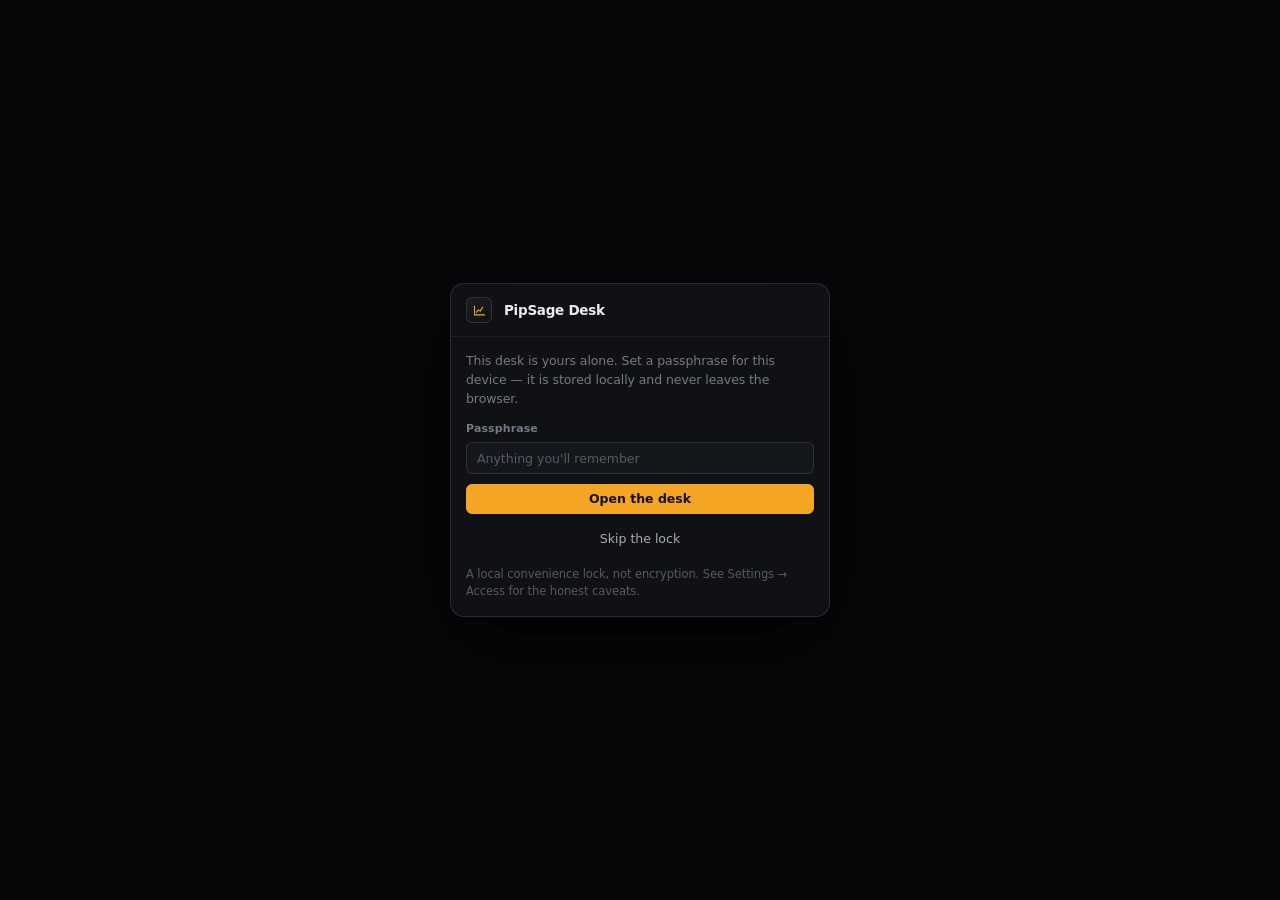
==== analytics.html @ f4a8c63f "Build PipSage Desk static trading workspace Co-authored-by: arena-agent <297053741+arena-agent@users" ====
<!DOCTYPE html>
<html lang="en" class="no-js" data-theme="dark">
<head>
<meta charset="utf-8">
<meta name="viewport" content="width=device-width, initial-scale=1">
<title>Analytics · PipSage Desk</title>
<meta name="description" content="Where the money actually comes from.">
<meta name="theme-color" content="#0a0b0d">
<meta name="color-scheme" content="dark light">
<meta name="robots" content="noindex, nofollow">
<meta property="og:title" content="Analytics · PipSage Desk">
<meta property="og:description" content="Where the money actually comes from.">
<link rel="icon" href="data:image/svg+xml,%3Csvg xmlns='http://www.w3.org/2000/svg' viewBox='0 0 32 32'%3E%3Crect width='32' height='32' rx='7' fill='%230f1114'/%3E%3Cpath d='M6 23V11l7 6 5.5-9L26 19' stroke='%23f5a524' stroke-width='2.5' fill='none' stroke-linecap='round' stroke-linejoin='round'/%3E%3Ccircle cx='25.5' cy='21' r='2.3' fill='%233fd68b'/%3E%3C/svg%3E">
<script>document.documentElement.className="js"</script>
<style>/* ==========================================================================
   PipSage Desk — original design system
   Graphite surfaces, amber signal accent, monospace data, crisp 1px borders.
   Deliberately not a card-and-gradient marketing aesthetic: this is a tool.
   ========================================================================== */

:root {
  /* surfaces */
  --bg: #0a0b0d;
  --panel: #0f1114;
  --panel-2: #14171b;
  --panel-3: #1b1f24;
  --panel-4: #23282f;

  /* lines */
  --line: #ffffff10;
  --line-2: #ffffff1c;
  --line-3: #ffffff30;

  /* ink */
  --ink: #e9ebee;
  --ink-2: #a6adb7;
  --ink-3: #737b86;
  --ink-4: #545b64;

  /* signals */
  --amber: #f5a524;
  --amber-2: #ffc25c;
  --amber-dim: #f5a52414;
  --amber-line: #f5a5243d;
  --teal: #2dd4bf;
  --teal-dim: #2dd4bf14;
  --green: #3fd68b;
  --green-dim: #3fd68b16;
  --red: #f2555a;
  --red-dim: #f2555a16;
  --blue: #5b9dff;
  --blue-dim: #5b9dff16;
  --violet: #9b7bff;

  /* geometry */
  --r-xs: 4px;
  --r-sm: 6px;
  --r-md: 10px;
  --r-lg: 14px;
  --rail: 212px;
  --rail-collapsed: 62px;
  --topbar: 52px;

  /* type */
  --sans: ui-sans-serif, system-ui, -apple-system, 'Segoe UI', Roboto, Helvetica, Arial, sans-serif;
  --mono: ui-monospace, 'SF Mono', SFMono-Regular, Menlo, Consolas, monospace;

  --ease: cubic-bezier(.4, 0, .2, 1);
  --ease-out: cubic-bezier(.16, 1, .3, 1);
}

/* ---------- light theme ---------- */
[data-theme='light'] {
  --bg: #f6f7f9;
  --panel: #ffffff;
  --panel-2: #f2f4f6;
  --panel-3: #e9ecf0;
  --panel-4: #dfe3e9;
  --line: #0b0d1014;
  --line-2: #0b0d1026;
  --line-3: #0b0d1040;
  --ink: #12151a;
  --ink-2: #414954;
  --ink-3: #6b7480;
  --ink-4: #8d95a1;
  --amber: #b97300;
  --amber-2: #8f5a00;
  --amber-dim: #f5a5241f;
  --amber-line: #b9730040;
  --teal: #0f9488;
  --green: #128c5b;
  --green-dim: #128c5b14;
  --red: #cf2f36;
  --red-dim: #cf2f3614;
  --blue: #2b6fdc;
  --violet: #6d4de0;
}

*, *::before, *::after { box-sizing: border-box; }

html { -webkit-text-size-adjust: 100%; }

body {
  margin: 0;
  background: var(--bg);
  color: var(--ink);
  font-family: var(--sans);
  font-size: 14px;
  line-height: 1.5;
  letter-spacing: -0.006em;
  -webkit-font-smoothing: antialiased;
  -moz-osx-font-smoothing: grayscale;
}

img, svg { display: block; max-width: 100%; }
a { color: inherit; text-decoration: none; }
button, input, select, textarea { font: inherit; color: inherit; }
button { background: none; border: 0; cursor: pointer; padding: 0; }
h1, h2, h3, h4, h5 { margin: 0; font-weight: 600; letter-spacing: -0.02em; line-height: 1.25; }
p { margin: 0; }
ul, ol { margin: 0; padding: 0; list-style: none; }
table { border-collapse: collapse; width: 100%; }
::selection { background: var(--amber-dim); }

:focus-visible { outline: 2px solid var(--amber); outline-offset: 2px; border-radius: 3px; }

/* ---------- typography helpers ---------- */
.mono { font-family: var(--mono); font-variant-numeric: tabular-nums; letter-spacing: -0.02em; }
.label {
  font-size: 10px; font-weight: 600; letter-spacing: 0.11em;
  text-transform: uppercase; color: var(--ink-3);
}
.label-lg { font-size: 11px; font-weight: 600; letter-spacing: 0.09em; text-transform: uppercase; color: var(--ink-3); }
.num { font-family: var(--mono); font-variant-numeric: tabular-nums; letter-spacing: -0.02em; }
.h1 { font-size: 21px; font-weight: 600; letter-spacing: -0.025em; }
.h2 { font-size: 15px; font-weight: 600; }
.h3 { font-size: 13px; font-weight: 600; }
.sm { font-size: 12.5px; }
.xs { font-size: 11.5px; }
.muted { color: var(--ink-3); }
.dim { color: var(--ink-4); }
.up { color: var(--green); }
.dn { color: var(--red); }
.flat { color: var(--ink-3); }
.warn { color: var(--amber); }
.nowrap { white-space: nowrap; }
.tnum { font-variant-numeric: tabular-nums; }
.right { text-align: right; }
.center { text-align: center; }

/* ---------- shell ---------- */
.shell { display: flex; min-height: 100dvh; }

/* top bar */
.topbar {
  position: fixed; inset: 0 0 auto 0; height: var(--topbar); z-index: 60;
  display: flex; align-items: center; gap: 12px;
  padding: 0 14px;
  background: color-mix(in srgb, var(--bg) 88%, transparent);
  -webkit-backdrop-filter: blur(12px); backdrop-filter: blur(12px);
  border-bottom: 1px solid var(--line);
}
.brand { display: flex; align-items: center; gap: 9px; padding-right: 6px; }
.brand-glyph {
  width: 26px; height: 26px; border-radius: var(--r-sm);
  display: grid; place-items: center;
  background: linear-gradient(150deg, var(--panel-3), var(--panel));
  border: 1px solid var(--line-2);
  color: var(--amber);
  flex: 0 0 auto;
}
.brand-glyph svg { width: 15px; height: 15px; }
.brand-name { font-size: 13.5px; font-weight: 600; letter-spacing: -0.015em; white-space: nowrap; }
.brand-name em { font-style: normal; color: var(--ink-3); font-weight: 500; }

.cmd-trigger {
  display: flex; align-items: center; gap: 8px;
  height: 30px; padding: 0 9px; min-width: 260px;
  border: 1px solid var(--line-2); border-radius: var(--r-sm);
  background: var(--panel); color: var(--ink-3);
  font-size: 12.5px; transition: border-color .15s var(--ease), background .15s var(--ease);
}
.cmd-trigger:hover { border-color: var(--line-3); background: var(--panel-2); color: var(--ink-2); }
.cmd-trigger svg { width: 13px; height: 13px; flex: 0 0 auto; }
.cmd-trigger kbd {
  margin-left: auto; font-family: var(--mono); font-size: 10.5px;
  padding: 1px 5px; border-radius: 4px;
  border: 1px solid var(--line-2); color: var(--ink-4); background: var(--panel-2);
}
.topbar-right { margin-left: auto; display: flex; align-items: center; gap: 6px; }

.session-chip {
  display: inline-flex; align-items: center; gap: 6px;
  height: 26px; padding: 0 8px; border-radius: 100px;
  border: 1px solid var(--line-2); background: var(--panel);
  font-size: 11px; color: var(--ink-2); white-space: nowrap;
}
.session-chip i { width: 5px; height: 5px; border-radius: 50%; background: var(--green); display: block; }
.session-chip.closed i { background: var(--ink-4); }

.icon-btn {
  width: 30px; height: 30px; border-radius: var(--r-sm);
  display: grid; place-items: center; position: relative;
  border: 1px solid transparent; color: var(--ink-2);
  transition: background .15s var(--ease), color .15s var(--ease), border-color .15s var(--ease);
}
.icon-btn:hover { background: var(--panel-2); color: var(--ink); border-color: var(--line); }
.icon-btn svg { width: 15px; height: 15px; }
.icon-btn .badge {
  position: absolute; top: 2px; right: 2px;
  min-width: 13px; height: 13px; padding: 0 3px; border-radius: 100px;
  background: var(--amber); color: #101216;
  font-size: 9px; font-weight: 700; display: grid; place-items: center;
}

/* rail */
.rail {
  position: fixed; top: var(--topbar); bottom: 0; left: 0; width: var(--rail);
  z-index: 50; display: flex; flex-direction: column;
  background: var(--panel); border-right: 1px solid var(--line);
  overflow-y: auto; overflow-x: hidden;
  transition: width .18s var(--ease);
  scrollbar-width: thin;
}
.rail-section { padding: 12px 8px 4px; }
.rail-section + .rail-section { padding-top: 6px; }
.rail-heading {
  font-size: 9.5px; font-weight: 700; letter-spacing: 0.13em; text-transform: uppercase;
  color: var(--ink-4); padding: 4px 8px 6px; white-space: nowrap;
}
.rail-link {
  display: flex; align-items: center; gap: 9px;
  height: 32px; padding: 0 8px; border-radius: var(--r-sm);
  color: var(--ink-2); font-size: 13px; white-space: nowrap;
  transition: background .12s var(--ease), color .12s var(--ease);
  position: relative;
}
.rail-link svg { width: 15px; height: 15px; flex: 0 0 auto; color: var(--ink-3); transition: color .12s var(--ease); }
.rail-link:hover { background: var(--panel-2); color: var(--ink); }
.rail-link:hover svg { color: var(--ink-2); }
.rail-link.active { background: var(--amber-dim); color: var(--ink); font-weight: 500; }
.rail-link.active svg { color: var(--amber); }
.rail-link.active::before {
  content: ''; position: absolute; left: -8px; top: 7px; bottom: 7px;
  width: 2px; border-radius: 2px; background: var(--amber);
}
.rail-link .kbd-hint { margin-left: auto; font-family: var(--mono); font-size: 10px; color: var(--ink-4); }
.rail-foot { margin-top: auto; padding: 8px; border-top: 1px solid var(--line); }

/* collapsed rail */
body.rail-mini { --rail: var(--rail-collapsed); }
body.rail-mini .rail-link span,
body.rail-mini .rail-heading,
body.rail-mini .rail-link .kbd-hint { display: none; }
body.rail-mini .rail-link { justify-content: center; padding: 0; }
body.rail-mini .rail-section { padding-inline: 8px; }
body.rail-mini .brand-name { display: none; }

/* main */
.main {
  flex: 1; min-width: 0;
  margin-left: var(--rail); padding-top: var(--topbar);
  transition: margin-left .18s var(--ease);
}
.page-head {
  position: sticky; top: var(--topbar); z-index: 40;
  display: flex; align-items: center; gap: 12px; flex-wrap: wrap;
  padding: 14px 20px;
  background: color-mix(in srgb, var(--bg) 90%, transparent);
  -webkit-backdrop-filter: blur(10px); backdrop-filter: blur(10px);
  border-bottom: 1px solid var(--line);
}
.page-head .titles { min-width: 0; }
.page-head h1 { font-size: 17px; letter-spacing: -0.02em; display: flex; align-items: center; gap: 8px; }
.page-head .sub { font-size: 11.5px; color: var(--ink-3); margin-top: 1px; }
.page-head .actions { margin-left: auto; display: flex; align-items: center; gap: 6px; flex-wrap: wrap; }
.page-body { padding: 18px 20px 60px; display: grid; gap: 14px; }

/* ---------- buttons ---------- */
.btn {
  display: inline-flex; align-items: center; justify-content: center; gap: 6px;
  height: 30px; padding: 0 11px; border-radius: var(--r-sm);
  font-size: 12.5px; font-weight: 500; white-space: nowrap;
  border: 1px solid var(--line-2); background: var(--panel-2); color: var(--ink);
  transition: background .14s var(--ease), border-color .14s var(--ease), color .14s var(--ease), transform .06s var(--ease);
}
.btn:hover { background: var(--panel-3); border-color: var(--line-3); }
.btn:active { transform: translateY(1px); }
.btn svg { width: 13px; height: 13px; }
.btn-primary { background: var(--amber); border-color: var(--amber); color: #14100a; font-weight: 600; }
.btn-primary:hover { background: var(--amber-2); border-color: var(--amber-2); }
.btn-ghost { background: transparent; border-color: transparent; color: var(--ink-2); }
.btn-ghost:hover { background: var(--panel-2); color: var(--ink); border-color: var(--line); }
.btn-danger { color: var(--red); border-color: #f2555a3d; background: var(--red-dim); }
.btn-danger:hover { background: #f2555a26; }
.btn-sm { height: 26px; padding: 0 9px; font-size: 11.5px; }
.btn-lg { height: 36px; padding: 0 15px; font-size: 13px; }
.btn-block { width: 100%; }
.btn[disabled], .btn:disabled { opacity: .45; pointer-events: none; }
.btn-group { display: inline-flex; }
.btn-group .btn { border-radius: 0; border-right-width: 0; }
.btn-group .btn:first-child { border-radius: var(--r-sm) 0 0 var(--r-sm); }
.btn-group .btn:last-child { border-radius: 0 var(--r-sm) var(--r-sm) 0; border-right-width: 1px; }

/* segmented control */
.seg { display: inline-flex; padding: 2px; border-radius: var(--r-sm); background: var(--panel-2); border: 1px solid var(--line); }
.seg button {
  height: 24px; padding: 0 9px; border-radius: 4px;
  font-size: 11.5px; color: var(--ink-3); font-weight: 500;
  transition: background .12s var(--ease), color .12s var(--ease);
}
.seg button:hover { color: var(--ink); }
.seg button.active { background: var(--panel-4); color: var(--ink); }

/* ---------- panels ---------- */
.panel {
  background: var(--panel); border: 1px solid var(--line);
  border-radius: var(--r-md); min-width: 0;
}
.panel-head {
  display: flex; align-items: center; gap: 10px;
  padding: 10px 12px; border-bottom: 1px solid var(--line);
  min-height: 42px;
}
.panel-head h2 { font-size: 12.5px; font-weight: 600; letter-spacing: -0.005em; }
.panel-head .sub { font-size: 11px; color: var(--ink-4); }
.panel-head .right { margin-left: auto; display: flex; align-items: center; gap: 6px; }
.panel-body { padding: 12px; }
.panel-body.flush { padding: 0; }
.panel-foot { padding: 8px 12px; border-top: 1px solid var(--line); font-size: 11.5px; color: var(--ink-4); }

/* grids */
.grid { display: grid; gap: 14px; }
.g2 { grid-template-columns: repeat(2, minmax(0, 1fr)); }
.g3 { grid-template-columns: repeat(3, minmax(0, 1fr)); }
.g4 { grid-template-columns: repeat(4, minmax(0, 1fr)); }
.g6 { grid-template-columns: repeat(6, minmax(0, 1fr)); }
.g2-1 { grid-template-columns: minmax(0, 2fr) minmax(0, 1fr); }
.g1-2 { grid-template-columns: minmax(0, 1fr) minmax(0, 2fr); }
.g3-2 { grid-template-columns: minmax(0, 3fr) minmax(0, 2fr); }
.span2 { grid-column: span 2; }
.span3 { grid-column: span 3; }

/* ---------- KPI tiles ---------- */
.kpi {
  background: var(--panel); border: 1px solid var(--line);
  border-radius: var(--r-md); padding: 12px 13px;
  display: flex; flex-direction: column; gap: 3px; min-width: 0;
  position: relative; overflow: hidden;
}
.kpi .k { display: flex; align-items: center; gap: 5px; font-size: 10px; font-weight: 600; letter-spacing: 0.1em; text-transform: uppercase; color: var(--ink-3); }
.kpi .k svg { width: 11px; height: 11px; }
.kpi .v { font-family: var(--mono); font-size: 21px; font-weight: 600; letter-spacing: -0.03em; font-variant-numeric: tabular-nums; line-height: 1.15; }
.kpi .v small { font-size: 12px; font-weight: 500; color: var(--ink-3); letter-spacing: 0; }
.kpi .d { font-size: 11px; color: var(--ink-4); display: flex; align-items: center; gap: 4px; }
.kpi .spark { position: absolute; right: 0; bottom: 0; opacity: .5; pointer-events: none; }
.kpi.accent { border-color: var(--amber-line); background: linear-gradient(180deg, var(--amber-dim), var(--panel) 70%); }

/* ---------- tables ---------- */
.tbl { width: 100%; font-size: 12.5px; }
.tbl th {
  text-align: left; font-size: 9.5px; font-weight: 700; letter-spacing: 0.1em;
  text-transform: uppercase; color: var(--ink-4);
  padding: 7px 10px; border-bottom: 1px solid var(--line); white-space: nowrap;
  background: var(--panel); position: sticky; top: 0; z-index: 1;
}
.tbl td { padding: 8px 10px; border-bottom: 1px solid var(--line); vertical-align: middle; }
.tbl tbody tr:last-child td { border-bottom: 0; }
.tbl tbody tr { transition: background .1s var(--ease); }
.tbl tbody tr:hover { background: var(--panel-2); }
.tbl .num, .tbl td.num { text-align: right; font-family: var(--mono); font-variant-numeric: tabular-nums; }
.tbl th.num { text-align: right; }
.tbl-wrap { overflow: auto; max-height: 520px; }
.tbl-compact td { padding: 6px 10px; }

/* ---------- chips / tags ---------- */
.chip {
  display: inline-flex; align-items: center; gap: 4px;
  height: 19px; padding: 0 6px; border-radius: var(--r-xs);
  font-size: 10.5px; font-weight: 600; letter-spacing: 0.01em;
  background: var(--panel-3); color: var(--ink-2); border: 1px solid var(--line);
  white-space: nowrap;
}
.chip-green { background: var(--green-dim); color: var(--green); border-color: #3fd68b33; }
.chip-red { background: var(--red-dim); color: var(--red); border-color: #f2555a33; }
.chip-amber { background: var(--amber-dim); color: var(--amber); border-color: var(--amber-line); }
.chip-blue { background: var(--blue-dim); color: var(--blue); border-color: #5b9dff33; }
.chip-teal { background: var(--teal-dim); color: var(--teal); border-color: #2dd4bf33; }
.chip-plain { background: transparent; }
.chip .dot { width: 5px; height: 5px; border-radius: 50%; background: currentColor; }

.dot-live { width: 6px; height: 6px; border-radius: 50%; background: var(--green); box-shadow: 0 0 0 0 #3fd68b66; animation: pulse 2.4s infinite; display: inline-block; }
.dot-idle { width: 6px; height: 6px; border-radius: 50%; background: var(--ink-4); display: inline-block; }
.dot-warn { width: 6px; height: 6px; border-radius: 50%; background: var(--amber); display: inline-block; }
@keyframes pulse {
  0% { box-shadow: 0 0 0 0 #3fd68b55; }
  70% { box-shadow: 0 0 0 6px #3fd68b00; }
  100% { box-shadow: 0 0 0 0 #3fd68b00; }
}

/* ---------- forms ---------- */
.field { display: grid; gap: 5px; min-width: 0; }
.field > label { font-size: 11px; font-weight: 600; color: var(--ink-3); letter-spacing: 0.01em; }
.field .hint { font-size: 10.5px; color: var(--ink-4); }
.in, .sel, .ta {
  width: 100%; height: 32px; padding: 0 10px;
  background: var(--panel-2); border: 1px solid var(--line-2);
  border-radius: var(--r-sm); color: var(--ink); font-size: 12.5px;
  transition: border-color .14s var(--ease), background .14s var(--ease), box-shadow .14s var(--ease);
}
.ta { height: auto; min-height: 72px; padding: 8px 10px; line-height: 1.5; resize: vertical; }
.in:focus, .sel:focus, .ta:focus {
  outline: none; border-color: var(--amber-line);
  box-shadow: 0 0 0 3px #f5a5241f; background: var(--panel);
}
.in::placeholder, .ta::placeholder { color: var(--ink-4); }
.in:disabled { opacity: .55; cursor: not-allowed; }
.in.num, .in[type='number'] { font-family: var(--mono); font-variant-numeric: tabular-nums; }
.sel {
  appearance: none; -webkit-appearance: none; padding-right: 26px; cursor: pointer;
  background-image: linear-gradient(45deg, transparent 50%, var(--ink-3) 50%), linear-gradient(135deg, var(--ink-3) 50%, transparent 50%);
  background-position: calc(100% - 14px) calc(50% + 1px), calc(100% - 9px) calc(50% + 1px);
  background-size: 5px 5px, 5px 5px; background-repeat: no-repeat;
}
.in-group { display: flex; align-items: stretch; }
.in-group .in, .in-group .sel { border-radius: 0; }
.in-group > *:first-child { border-radius: var(--r-sm) 0 0 var(--r-sm); }
.in-group > *:last-child { border-radius: 0 var(--r-sm) var(--r-sm) 0; }
.in-group > * + * { border-left-width: 0; }
.in-suffix {
  display: grid; place-items: center; padding: 0 9px; height: 32px;
  background: var(--panel-3); border: 1px solid var(--line-2); border-left: 0;
  border-radius: 0 var(--r-sm) var(--r-sm) 0; font-size: 11.5px; color: var(--ink-3); white-space: nowrap;
}
.check { display: flex; align-items: flex-start; gap: 8px; cursor: pointer; font-size: 12.5px; color: var(--ink-2); }
.check input { appearance: none; width: 15px; height: 15px; margin: 1px 0 0; flex: 0 0 auto;
  border: 1px solid var(--line-3); border-radius: 4px; background: var(--panel-2); cursor: pointer;
  transition: background .12s var(--ease), border-color .12s var(--ease); position: relative; }
.check input:checked { background: var(--amber); border-color: var(--amber); }
.check input:checked::after {
  content: ''; position: absolute; inset: 0;
  background: #14100a;
  clip-path: polygon(18% 52%, 40% 72%, 82% 26%, 90% 36%, 40% 88%, 10% 60%);
}
.check input:focus-visible { outline: 2px solid var(--amber); outline-offset: 2px; }
.switch { position: relative; width: 32px; height: 18px; flex: 0 0 auto; }
.switch input { appearance: none; width: 100%; height: 100%; margin: 0; border-radius: 100px;
  background: var(--panel-4); border: 1px solid var(--line-2); cursor: pointer; transition: background .15s var(--ease); }
.switch input:checked { background: var(--amber); border-color: var(--amber); }
.switch input::after {
  content: ''; position: absolute; top: 3px; left: 3px; width: 12px; height: 12px;
  border-radius: 50%; background: #fff; transition: transform .15s var(--ease-out);
}
.switch input:checked::after { transform: translateX(14px); background: #14100a; }

/* ---------- sliders ---------- */
.range { display: grid; gap: 6px; }
.range input[type='range'] {
  appearance: none; -webkit-appearance: none; width: 100%; height: 4px; margin: 0;
  border-radius: 100px; background: var(--panel-4); cursor: pointer;
}
.range input[type='range']::-webkit-slider-thumb {
  appearance: none; width: 13px; height: 13px; border-radius: 50%;
  background: var(--amber); border: 2px solid var(--panel);
  box-shadow: 0 0 0 1px var(--amber-line); cursor: grab;
}
.range input[type='range']::-moz-range-thumb {
  width: 13px; height: 13px; border-radius: 50%; background: var(--amber); border: 2px solid var(--panel);
}
.range .row { display: flex; justify-content: space-between; font-size: 11.5px; color: var(--ink-2); }
.range .row b { font-family: var(--mono); color: var(--ink); font-weight: 600; }

/* ---------- progress ---------- */
.bar { height: 5px; border-radius: 100px; background: var(--panel-4); overflow: hidden; }
.bar > i { display: block; height: 100%; border-radius: 100px; background: var(--amber); transition: width .4s var(--ease-out); }
.bar.green > i { background: var(--green); }
.bar.red > i { background: var(--red); }
.bar.teal > i { background: var(--teal); }
.bar.thin { height: 3px; }

/* ---------- empty / misc ---------- */
.empty { padding: 28px 14px; text-align: center; color: var(--ink-4); font-size: 12.5px; }
.empty svg { width: 22px; height: 22px; margin: 0 auto 8px; color: var(--ink-4); opacity: .7; }
.divider { height: 1px; background: var(--line); border: 0; margin: 0; }
.row-between { display: flex; align-items: center; justify-content: space-between; gap: 10px; }
.row { display: flex; align-items: center; gap: 8px; }
.col { display: grid; gap: 8px; }
.wrap-row { display: flex; flex-wrap: wrap; gap: 6px; }

.kv { display: flex; align-items: baseline; justify-content: space-between; gap: 10px; padding: 5px 0; font-size: 12.5px; }
.kv + .kv { border-top: 1px solid var(--line); }
.kv span:first-child { color: var(--ink-3); }
.kv span:last-child { font-family: var(--mono); font-variant-numeric: tabular-nums; }

/* ---------- charts ---------- */
.chart-box { position: relative; width: 100%; }
.chart-box svg { display: block; width: 100%; overflow: visible; }
.chart-box canvas { display: block; width: 100%; touch-action: pan-y; }
.panel-body .chart-box { min-width: 0; }
.legend { display: flex; flex-wrap: wrap; gap: 10px; font-size: 11px; color: var(--ink-3); }
.legend i { width: 8px; height: 8px; border-radius: 2px; display: inline-block; margin-right: 5px; vertical-align: middle; }
.axis-label { font-family: var(--mono); font-size: 9.5px; fill: var(--ink-4); }
.grid-line { stroke: var(--line); stroke-width: 1; }

/* heatmap */
.heat { display: grid; gap: 3px; }
.heat-cell {
  aspect-ratio: 1.9; border-radius: 3px; display: grid; place-items: center;
  font-family: var(--mono); font-size: 9.5px; color: var(--ink-2);
  border: 1px solid transparent; cursor: default;
}
.heat-cell:hover { border-color: var(--line-3); }
.heat-head { font-size: 9.5px; color: var(--ink-4); text-align: center; letter-spacing: .04em; }

/* ---------- modal ---------- */
.modal-backdrop {
  position: fixed; inset: 0; z-index: 100; display: grid; place-items: center;
  background: #05060899; -webkit-backdrop-filter: blur(3px); backdrop-filter: blur(3px);
  padding: 20px; animation: fade .14s var(--ease);
}
@keyframes fade { from { opacity: 0; } }
.modal {
  width: 100%; max-width: 480px; max-height: 86dvh; overflow: auto;
  background: var(--panel); border: 1px solid var(--line-2);
  border-radius: var(--r-lg); box-shadow: 0 24px 70px -20px #000;
  animation: pop .18s var(--ease-out);
}
@keyframes pop { from { transform: translateY(8px) scale(.99); opacity: 0; } }
.modal.wide { max-width: 720px; }
.modal-head { display: flex; align-items: center; gap: 10px; padding: 13px 15px; border-bottom: 1px solid var(--line); }
.modal-head h2 { font-size: 13.5px; }
.modal-head .icon-btn { margin-left: auto; }
.modal-body { padding: 15px; display: grid; gap: 12px; }
.modal-foot { padding: 11px 15px; border-top: 1px solid var(--line); display: flex; gap: 8px; justify-content: flex-end; }

/* ---------- command palette ---------- */
.palette-backdrop {
  position: fixed; inset: 0; z-index: 110; background: #05060899;
  -webkit-backdrop-filter: blur(2px); backdrop-filter: blur(2px);
  display: flex; justify-content: center; padding-top: 12vh;
  animation: fade .12s var(--ease);
}
.palette {
  width: 100%; max-width: 540px; height: fit-content; max-height: 62dvh;
  background: var(--panel); border: 1px solid var(--line-2);
  border-radius: var(--r-lg); box-shadow: 0 30px 80px -24px #000;
  display: flex; flex-direction: column; overflow: hidden;
  animation: pop .16s var(--ease-out);
}
.palette-input {
  display: flex; align-items: center; gap: 9px; padding: 0 14px;
  height: 46px; border-bottom: 1px solid var(--line); flex: 0 0 auto;
}
.palette-input svg { width: 15px; height: 15px; color: var(--ink-3); }
.palette-input input { flex: 1; border: 0; background: none; outline: none; font-size: 14px; color: var(--ink); }
.palette-input input::placeholder { color: var(--ink-4); }
.palette-list { overflow-y: auto; padding: 6px; }
.palette-group { font-size: 9.5px; letter-spacing: .12em; text-transform: uppercase; color: var(--ink-4); padding: 8px 8px 4px; font-weight: 700; }
.palette-item {
  display: flex; align-items: center; gap: 9px; padding: 8px 9px; border-radius: var(--r-sm);
  font-size: 13px; color: var(--ink-2); cursor: pointer;
}
.palette-item svg { width: 14px; height: 14px; color: var(--ink-3); flex: 0 0 auto; }
.palette-item .sub { margin-left: auto; font-size: 11px; color: var(--ink-4); }
.palette-item.active, .palette-item:hover { background: var(--panel-3); color: var(--ink); }
.palette-item.active svg { color: var(--amber); }
.palette-foot { border-top: 1px solid var(--line); padding: 7px 12px; font-size: 10.5px; color: var(--ink-4); display: flex; gap: 12px; }
.palette-foot kbd { font-family: var(--mono); border: 1px solid var(--line-2); border-radius: 3px; padding: 0 4px; }

/* ---------- toast ---------- */
.toasts { position: fixed; bottom: 16px; right: 16px; z-index: 120; display: grid; gap: 8px; justify-items: end; }
.toast {
  display: flex; align-items: center; gap: 8px;
  background: var(--panel-3); border: 1px solid var(--line-2);
  border-radius: var(--r-sm); padding: 9px 12px; font-size: 12.5px;
  box-shadow: 0 14px 32px -14px #000; max-width: 340px;
  animation: slide-in .2s var(--ease-out);
}
@keyframes slide-in { from { transform: translateX(14px); opacity: 0; } }
.toast.out { animation: slide-out .18s var(--ease) forwards; }
@keyframes slide-out { to { transform: translateX(14px); opacity: 0; } }
.toast svg { width: 14px; height: 14px; flex: 0 0 auto; }
.toast.ok svg { color: var(--green); }
.toast.err svg { color: var(--red); }
.toast.warn svg { color: var(--amber); }

/* ---------- drawer (alerts / notifications) ---------- */
.drawer-backdrop { position: fixed; inset: 0; z-index: 95; background: #05060880; animation: fade .12s var(--ease); }
.drawer {
  position: fixed; top: 0; right: 0; bottom: 0; width: 100%; max-width: 360px; z-index: 96;
  background: var(--panel); border-left: 1px solid var(--line-2);
  display: flex; flex-direction: column; animation: drawer-in .2s var(--ease-out);
}
@keyframes drawer-in { from { transform: translateX(24px); opacity: .6; } }
.drawer-head { display: flex; align-items: center; gap: 8px; padding: 12px 14px; border-bottom: 1px solid var(--line); }
.drawer-body { overflow-y: auto; padding: 10px; display: grid; gap: 8px; }
.alert-item {
  display: grid; gap: 3px; padding: 9px 10px; border-radius: var(--r-sm);
  background: var(--panel-2); border: 1px solid var(--line);
}
.alert-item.unread { border-color: var(--amber-line); background: var(--amber-dim); }
.alert-item .t { font-size: 12.5px; display: flex; align-items: center; gap: 6px; }
.alert-item .b { font-size: 11.5px; color: var(--ink-3); }
.alert-item time { font-family: var(--mono); font-size: 10px; color: var(--ink-4); }

/* ---------- assistant ---------- */
.chat-shell { display: grid; grid-template-rows: 1fr auto; height: calc(100dvh - var(--topbar) - 61px); }
.chat-scroll { overflow-y: auto; padding: 18px 20px; }
.chat-inner { max-width: 760px; margin: 0 auto; display: grid; gap: 14px; }
.msg { display: flex; gap: 9px; }
.msg-avatar {
  width: 24px; height: 24px; border-radius: var(--r-sm); flex: 0 0 auto;
  display: grid; place-items: center; font-size: 10px; font-weight: 700;
  background: var(--panel-3); border: 1px solid var(--line-2); color: var(--ink-2);
}
.msg.ai .msg-avatar { background: var(--amber-dim); border-color: var(--amber-line); color: var(--amber); }
.msg-body { font-size: 13px; line-height: 1.6; color: var(--ink-2); min-width: 0; }
.msg-body strong { color: var(--ink); font-weight: 600; }
.msg-body code { font-family: var(--mono); font-size: 12px; background: var(--panel-3); padding: 1px 4px; border-radius: 3px; color: var(--ink); }
.msg-body ul { margin: 6px 0 0; display: grid; gap: 3px; }
.msg-body li { padding-left: 13px; position: relative; }
.msg-body li::before { content: ''; position: absolute; left: 0; top: 8px; width: 4px; height: 4px; border-radius: 1px; background: var(--amber); }
.msg-card { margin-top: 9px; border: 1px solid var(--line); border-radius: var(--r-sm); background: var(--panel-2); overflow: hidden; }
.msg-card .row-kv { display: flex; justify-content: space-between; gap: 12px; padding: 6px 10px; font-size: 12px; }
.msg-card .row-kv + .row-kv { border-top: 1px solid var(--line); }
.msg-card .row-kv span:last-child { font-family: var(--mono); }
.chat-input-wrap { border-top: 1px solid var(--line); padding: 10px 20px 14px; background: var(--bg); }
.chat-suggestions { max-width: 760px; margin: 0 auto 7px; display: flex; flex-wrap: wrap; gap: 5px; }
.sugg {
  font-size: 11.5px; padding: 4px 9px; border-radius: 100px;
  border: 1px solid var(--line-2); background: var(--panel); color: var(--ink-3);
  transition: color .12s var(--ease), border-color .12s var(--ease);
}
.sugg:hover { color: var(--ink); border-color: var(--line-3); }
.chat-form { max-width: 760px; margin: 0 auto; display: flex; gap: 7px; align-items: flex-end; }
.chat-form textarea {
  flex: 1; min-height: 38px; max-height: 130px; resize: none; padding: 9px 11px;
  background: var(--panel-2); border: 1px solid var(--line-2); border-radius: var(--r-sm);
  color: var(--ink); font-size: 13px; line-height: 1.45;
}
.chat-form textarea:focus { outline: none; border-color: var(--amber-line); box-shadow: 0 0 0 3px #f5a5241f; }
.typing { display: inline-flex; gap: 3px; align-items: center; }
.typing i { width: 4px; height: 4px; border-radius: 50%; background: var(--ink-3); animation: bounce 1.1s infinite; }
.typing i:nth-child(2) { animation-delay: .13s; }
.typing i:nth-child(3) { animation-delay: .26s; }
@keyframes bounce { 0%, 60%, 100% { transform: translateY(0); opacity: .4; } 30% { transform: translateY(-3px); opacity: 1; } }

/* ---------- setup / checklist ---------- */
.check-list { display: grid; gap: 6px; }
.check-item {
  display: flex; align-items: center; gap: 9px; padding: 8px 10px;
  border: 1px solid var(--line); border-radius: var(--r-sm); background: var(--panel-2);
  font-size: 12.5px; cursor: pointer;
  transition: border-color .12s var(--ease), background .12s var(--ease);
}
.check-item:hover { border-color: var(--line-2); }
.check-item.done { border-color: #3fd68b3d; background: var(--green-dim); }
.check-item.done .txt { color: var(--ink-3); text-decoration: line-through; }
.check-box {
  width: 16px; height: 16px; border-radius: 4px; flex: 0 0 auto;
  border: 1px solid var(--line-3); display: grid; place-items: center;
  background: var(--panel-3);
}
.check-item.done .check-box { background: var(--green); border-color: var(--green); }
.check-box svg { width: 10px; height: 10px; color: #06120c; }

/* ---------- calendar ---------- */
.cal-event {
  display: grid; grid-template-columns: 62px 1fr auto; gap: 10px; align-items: center;
  padding: 8px 11px; border-radius: var(--r-sm);
  border: 1px solid var(--line); background: var(--panel-2);
}
.cal-event .time { font-family: var(--mono); font-size: 11.5px; color: var(--ink-2); }
.cal-event .name { font-size: 12.5px; }
.cal-event .meta { font-size: 10.5px; color: var(--ink-4); }
.impact { display: inline-flex; gap: 2px; }
.impact i { width: 4px; height: 10px; border-radius: 1px; background: var(--panel-4); display: block; }
.impact.high i:nth-child(-n+3) { background: var(--red); }
.impact.med i:nth-child(-n+2) { background: var(--amber); }
.impact.low i:nth-child(-n+1) { background: var(--blue); }
.cal-event.next { border-color: var(--amber-line); background: var(--amber-dim); }

/* ---------- misc components ---------- */
.stat-list { display: grid; }
.stat-row {
  display: flex; align-items: center; justify-content: space-between; gap: 10px;
  padding: 7px 0; font-size: 12.5px; border-bottom: 1px solid var(--line);
}
.stat-row:last-child { border-bottom: 0; }
.stat-row .k { color: var(--ink-3); display: flex; align-items: center; gap: 6px; min-width: 0; }
.stat-row .k span, .stat-row .k { white-space: nowrap; }
.stat-row .k svg { width: 12px; height: 12px; flex: 0 0 auto; opacity: .8; }
.stat-row .v { font-family: var(--mono); font-weight: 500; }

.legend-dot { width: 7px; height: 7px; border-radius: 50%; display: inline-block; }

.gauge { position: relative; width: 100%; display: grid; place-items: center; }
.gauge svg { overflow: visible; }
.gauge .val { position: absolute; text-align: center; }
.gauge .val b { display: block; font-family: var(--mono); font-size: 20px; font-weight: 600; letter-spacing: -.03em; }
.gauge .val span { font-size: 10px; color: var(--ink-4); letter-spacing: .06em; text-transform: uppercase; }

.note-card {
  padding: 12px; border-radius: var(--r-sm); border: 1px solid var(--line);
  background: var(--panel-2); display: grid; gap: 6px;
}
.note-card .head { display: flex; align-items: center; gap: 8px; font-size: 12px; }
.note-card .body { font-size: 12.5px; color: var(--ink-2); line-height: 1.55; white-space: pre-wrap; }
.note-card time { font-family: var(--mono); font-size: 10px; color: var(--ink-4); }

.pill-nav { display: flex; gap: 4px; overflow-x: auto; padding-bottom: 2px; }
.pill-nav button {
  padding: 4px 9px; border-radius: 100px; font-size: 11.5px; color: var(--ink-3);
  border: 1px solid var(--line); white-space: nowrap;
}
.pill-nav button.active { background: var(--panel-3); color: var(--ink); border-color: var(--line-2); }

/* scrollbars */
* { scrollbar-width: thin; scrollbar-color: var(--panel-4) transparent; }
*::-webkit-scrollbar { width: 9px; height: 9px; }
*::-webkit-scrollbar-track { background: transparent; }
*::-webkit-scrollbar-thumb { background: var(--panel-4); border-radius: 100px; border: 2px solid var(--bg); }
*::-webkit-scrollbar-thumb:hover { background: #333a43; }

/* sr-only / skip */
.sr-only { position: absolute; width: 1px; height: 1px; padding: 0; margin: -1px; overflow: hidden; clip: rect(0,0,0,0); white-space: nowrap; border: 0; }
.skip { position: absolute; left: 10px; top: -50px; z-index: 200; background: var(--amber); color: #14100a;
  padding: 7px 12px; border-radius: var(--r-sm); font-size: 12.5px; font-weight: 600; transition: top .15s var(--ease); }
.skip:focus { top: 8px; }

/* ---------- responsive ---------- */
@media (max-width: 1240px) {
  .g4 { grid-template-columns: repeat(2, minmax(0, 1fr)); }
  .g6 { grid-template-columns: repeat(3, minmax(0, 1fr)); }
  .g3-2, .g2-1, .g1-2 { grid-template-columns: 1fr; }
}
@media (max-width: 1080px) {
  :root { --rail: var(--rail-collapsed); }
  .rail-link span, .rail-heading, .rail-link .kbd-hint, .brand-name { display: none; }
  .rail-link { justify-content: center; padding: 0; }
  .rail-foot { display: none; }
  .g3 { grid-template-columns: repeat(2, minmax(0, 1fr)); }
}
@media (max-width: 860px) {
  .topbar { gap: 8px; padding: 0 10px; }
  .cmd-trigger { min-width: 0; flex: 1; }
  .cmd-trigger .cmd-text, .cmd-trigger kbd { display: none; }
  .page-body { padding: 14px 12px 60px; }
  .page-head { padding: 12px; }
  .g2 { grid-template-columns: 1fr; }
  .g4, .g6, .g3 { grid-template-columns: repeat(2, minmax(0, 1fr)); }
  .session-chip span { display: none; }
}
@media (max-width: 620px) {
  :root { --rail: 0px; }
  .rail {
    top: auto; bottom: 0; left: 0; right: 0; width: 100%; height: 56px;
    flex-direction: row; align-items: center; gap: 2px;
    border-right: 0; border-top: 1px solid var(--line);
    padding: 0 6px; overflow-x: auto; overflow-y: hidden;
  }
  .rail-section { display: contents; }
  .rail-heading { display: none; }
  .rail-link { flex-direction: column; gap: 2px; height: 48px; width: 56px; justify-content: center; padding: 0; flex: 0 0 auto; }
  .rail-link svg { width: 17px; height: 17px; }
  .rail-link.active::before { left: 50%; top: 2px; transform: translateX(-50%); width: 16px; height: 2px; }
  .rail-link span { display: block; font-size: 9px; }
  .rail-foot { display: none; }
  .main { margin-left: 0; padding-bottom: 56px; }
  .g4, .g6, .g3 { grid-template-columns: repeat(2, minmax(0, 1fr)); }
  .kpi .v { font-size: 18px; }
  .page-head h1 { font-size: 15px; }
  .chat-shell { height: calc(100dvh - var(--topbar) - 56px - 52px); }
  .chat-scroll { padding: 14px 12px; }
  .chat-input-wrap { padding: 8px 12px 60px; }
  .toasts { left: 12px; right: 12px; justify-items: stretch; }
  .toast { max-width: none; }
}
@media (max-width: 620px) {
  /* denser tiles so a phone shows the numbers without endless scrolling */
  .g4, .g6 { grid-template-columns: repeat(2, minmax(0, 1fr)) !important; gap: 8px; }
  .kpi { padding: 10px 11px; }
  .kpi .v { font-size: 17px; letter-spacing: -.01em; }
  .kpi .k { font-size: 9.5px; letter-spacing: .07em; }
  .kpi .d { font-size: 10.5px; }
  .panel { border-radius: var(--r-md); }
  .panel-head { padding: 10px 12px; }
  /* bottom rail: scrollable, with a hint that more sits off-screen */
  .rail::after {
    content: ''; position: sticky; right: 0; flex: 0 0 22px; align-self: stretch;
    background: linear-gradient(90deg, transparent, var(--bg) 70%); pointer-events: none;
  }
  .palette-backdrop { padding-top: 54px; align-items: flex-start; }
  .page-head .actions { width: 100%; }
  .page-head .actions .btn { flex: 1 1 auto; justify-content: center; }
}
@media (max-width: 420px) {
  .g3 { grid-template-columns: 1fr; }
  .g4, .g6 { grid-template-columns: repeat(2, minmax(0, 1fr)) !important; }
  .kpi .v { font-size: 15.5px; }
  .kpi { padding: 9px 10px; }
  .rail-link { width: 50px; }
  .span2, .span3 { grid-column: auto; }
}

@media (prefers-reduced-motion: reduce) {
  *, *::before, *::after { animation-duration: .001ms !important; transition-duration: .001ms !important; }
}

/* print */
@media print {
  .topbar, .rail, .page-head .actions, .toasts, .icon-btn { display: none !important; }
  .main { margin: 0; padding: 0; }
  body { background: #fff; color: #000; }
  .panel { border-color: #ccc; break-inside: avoid; }
}
</style>
</head>
<body data-page="analytics" data-nav="analytics.html">
<a class="skip" href="#app">Skip to content</a>
<main id="app" role="main"></main>
<script>/* ==========================================================================
   PipSage Desk — core runtime
   Store, market math, indicator library, shell chrome, UI primitives.
   No dependencies.
   ========================================================================== */
(function () {
  'use strict';

  const PS = (window.PS = window.PS || {});

  /* ------------------------------------------------------------------ utils */
  const $ = (s, r = document) => r.querySelector(s);
  const $$ = (s, r = document) => Array.from(r.querySelectorAll(s));
  PS.$ = $; PS.$$ = $$;

  const clamp = (v, a, b) => Math.min(b, Math.max(a, v));
  PS.clamp = clamp;

  const fmt = (n, d = 2) =>
    Number(n || 0).toLocaleString('en-US', { minimumFractionDigits: d, maximumFractionDigits: d });
  PS.fmt = fmt;

  const fmtInt = (n) => Number(n || 0).toLocaleString('en-US', { maximumFractionDigits: 0 });
  PS.fmtInt = fmtInt;

  const money = (n, ccy = 'USD', d = 2) => {
    const sym = { USD: '$', EUR: '€', GBP: '£', NGN: '₦', JPY: '¥' }[ccy] || '';
    return (n < 0 ? '−' : '') + sym + fmt(Math.abs(n), d);
  };
  PS.money = money;

  const signed = (n, d = 2) => (n > 0 ? '+' : n < 0 ? '−' : '') + fmt(Math.abs(n), d);
  PS.signed = signed;

  const pctStr = (n, d = 2) => (n > 0 ? '+' : n < 0 ? '−' : '') + fmt(Math.abs(n), d) + '%';
  PS.pctStr = pctStr;

  const esc = (s) =>
    String(s == null ? '' : s).replace(/[&<>"']/g, (c) => ({ '&': '&amp;', '<': '&lt;', '>': '&gt;', '"': '&quot;', "'": '&#39;' }[c]));
  PS.esc = esc;

  const uid = (p = 'id') => p + '_' + Math.random().toString(36).slice(2, 9) + Date.now().toString(36).slice(-3);
  PS.uid = uid;

  PS.klass = (n) => (n > 0 ? 'up' : n < 0 ? 'dn' : 'flat');
  PS.decimals = (price) => (price >= 1000 ? 2 : price >= 100 ? 3 : price >= 10 ? 4 : 5);
  PS.fmtPrice = (p) => fmt(p, PS.decimals(p));

  const dt = (ts) => new Date(ts);
  PS.dateShort = (ts) => dt(ts).toLocaleDateString('en-GB', { day: '2-digit', month: 'short' });
  PS.dateFull = (ts) =>
    dt(ts).toLocaleDateString('en-GB', { day: '2-digit', month: 'short', year: 'numeric' });
  PS.timeShort = (ts) => dt(ts).toLocaleTimeString('en-GB', { hour: '2-digit', minute: '2-digit' });
  PS.isoDate = (ts) => new Date(ts).toISOString().slice(0, 10);
  PS.ago = (ts) => {
    const s = Math.floor((Date.now() - ts) / 1000);
    if (s < 60) return s + 's ago';
    if (s < 3600) return Math.floor(s / 60) + 'm ago';
    if (s < 86400) return Math.floor(s / 3600) + 'h ago';
    return Math.floor(s / 86400) + 'd ago';
  };
  PS.dayName = (i) => ['Sun', 'Mon', 'Tue', 'Wed', 'Thu', 'Fri', 'Sat'][i];

  PS.debounce = (fn, ms = 220) => {
    let t;
    return (...a) => {
      clearTimeout(t);
      t = setTimeout(() => fn(...a), ms);
    };
  };

  PS.range = (n, f = (i) => i) => Array.from({ length: n }, (_, i) => f(i));

  /* deterministic RNG so sample series are stable between reloads */
  PS.rng = (seed) => {
    let s = Math.abs(Math.floor(seed)) % 2147483647 || 1;
    return () => ((s = (s * 16807) % 2147483647) - 1) / 2147483646;
  };

  /* ------------------------------------------------------------------ store */
  const NS = 'pipsage.';
  const KEYS = {
    gate: NS + 'gate',
    seedDisabled: NS + 'seed-disabled',
    settings: NS + 'settings',
    trades: NS + 'trades',
    accounts: NS + 'accounts',
    strategies: NS + 'strategies',
    watchlist: NS + 'watchlist',
    notes: NS + 'notes',
    tasks: NS + 'tasks',
    alerts: NS + 'alerts',
    chat: NS + 'chat',
    snippets: NS + 'snippets',
    journalEntries: NS + 'reflections',
    reflections: NS + 'reflections',
    riskstate: NS + 'riskstate',
    events: NS + 'events',
    habits: NS + 'habits',
  };
  PS.KEYS = KEYS;

  const Store = {
    get(key, fallback) {
      try {
        const raw = localStorage.getItem(key);
        if (raw == null) return fallback;
        return JSON.parse(raw);
      } catch (e) {
        return fallback;
      }
    },
    set(key, val) {
      try {
        localStorage.setItem(key, JSON.stringify(val));
        return true;
      } catch (e) {
        PS.toast('Storage is full or blocked', 'err');
        return false;
      }
    },
    del(key) {
      try {
        localStorage.removeItem(key);
      } catch (e) {}
    },
    all() {
      const out = {};
      Object.entries(KEYS).forEach(([name, key]) => {
        const v = localStorage.getItem(key);
        if (v != null) out[name] = JSON.parse(v);
      });
      return out;
    },
    load(blob) {
      const data = blob && blob.data ? blob.data : blob;
      Object.entries(data || {}).forEach(([name, val]) => {
        if (KEYS[name] && val != null) Store.set(KEYS[name], val);
      });
    },
    wipe() {
      Object.values(KEYS).forEach((k) => Store.del(k));
    },
    size() {
      let b = 0;
      Object.values(KEYS).forEach((k) => {
        const v = localStorage.getItem(k);
        if (v) b += v.length * 2;
      });
      return b;
    },
  };
  PS.Store = Store;

  /* ------------------------------------------------------------------ defaults */
  PS.DEFAULT_SETTINGS = {
    name: 'Trader',
    currency: 'USD',
    startingBalance: 10000,
    riskPerTrade: 1.25,
    maxOpenPositions: 3,
    dailyLossLimit: 4,
    weeklyLossLimit: 8,
    maxSpread: 25,
    newsBlackout: true,
    sessionFilter: 'all',
    theme: 'dark',
    density: 'comfortable',
    railMini: false,
    timezone: 'Africa/Lagos',
    brokerServer: '',
    brokerLogin: '',
  };

  const settings = () => Object.assign({}, PS.DEFAULT_SETTINGS, Store.get(KEYS.settings, {}));
  PS.settings = settings;
  PS.saveSettings = (patch) => {
    const next = Object.assign(settings(), patch);
    Store.set(KEYS.settings, next);
    return next;
  };

  /* ------------------------------------------------------------------ markets */
  /* Sample instrument universe. Prices are illustrative and deterministic;
     connect a real feed by replacing PS.MARKET.base values. */
  PS.SYMBOLS = [
    { sym: 'XAUUSD', contract: 100, name: 'Gold', cls: 'Metals', base: 3563.54, vol: 0.9, dec: 2, unit: 'USD/oz' },
    { sym: 'EURUSD', contract: 100000, name: 'Euro / Dollar', cls: 'Forex', base: 1.09659, vol: 0.22, dec: 5, unit: 'rate' },
    { sym: 'GBPUSD', contract: 100000, name: 'Sterling / Dollar', cls: 'Forex', base: 1.31119, vol: 0.26, dec: 5, unit: 'rate' },
    { sym: 'USDJPY', contract: 100000, name: 'Dollar / Yen', cls: 'Forex', base: 159.219, vol: 0.3, dec: 3, unit: 'rate' },
    { sym: 'USDCAD', contract: 100000, name: 'Dollar / Loonie', cls: 'Forex', base: 1.43055, vol: 0.2, dec: 5, unit: 'rate' },
    { sym: 'AUDUSD', contract: 100000, name: 'Aussie / Dollar', cls: 'Forex', base: 0.66392, vol: 0.18, dec: 5, unit: 'rate' },
    { sym: 'NZDUSD', contract: 100000, name: 'Kiwi / Dollar', cls: 'Forex', base: 0.54837, vol: 0.17, dec: 5, unit: 'rate' },
    { sym: 'USDCHF', contract: 100000, name: 'Dollar / Franc', cls: 'Forex', base: 0.8821, vol: 0.19, dec: 5, unit: 'rate' },
    { sym: 'XAGUSD', contract: 5000, name: 'Silver', cls: 'Metals', base: 41.031, vol: 1.4, dec: 3, unit: 'USD/oz' },
    { sym: 'BTCUSD', contract: 1, name: 'Bitcoin', cls: 'Crypto', base: 60028, vol: 3.2, dec: 1, unit: 'USD' },
    { sym: 'ETHUSD', contract: 1, name: 'Ethereum', cls: 'Crypto', base: 1681.0, vol: 3.6, dec: 2, unit: 'USD' },
    { sym: 'NAS100', contract: 1, name: 'Nasdaq 100', cls: 'Indices', base: 19845.5, vol: 1.1, dec: 1, unit: 'pts' },
    { sym: 'US30', contract: 1, name: 'Dow 30', cls: 'Indices', base: 42130.0, vol: 0.9, dec: 1, unit: 'pts' },
    { sym: 'SPX500', contract: 1, name: 'S&P 500', cls: 'Indices', base: 5732.4, vol: 0.8, dec: 2, unit: 'pts' },
    { sym: 'USOIL', contract: 1000, name: 'Crude Oil', cls: 'Energy', base: 78.42, vol: 1.6, dec: 2, unit: 'USD/bbl' },
    { sym: 'GER40', contract: 1, name: 'DAX 40', cls: 'Indices', base: 18240.5, vol: 0.95, dec: 1, unit: 'pts' },
  ];
  PS.symMeta = (s) => PS.SYMBOLS.find((x) => x.sym === s) || { sym: s, name: s, cls: 'Other', base: 100, vol: 1, dec: 2, unit: '' };

  /* contract size per instrument */
  PS.contractOf = (sym) => PS.symMeta(sym).contract || 1;

  /* Instruments quoted in a non-USD currency: profit is denominated in the quote
     currency, so convert back to the account currency at the exit rate. */
  PS.quoteCcy = (sym) => {
    if (/^USD(JPY|CAD|CHF)$/.test(sym)) return sym.slice(3);
    if (/^(EUR|GBP|AUD|NZD)USD$/.test(sym)) return 'USD';
    return 'USD';
  };

  /* The one place trade P&L is calculated. */
  PS.pnlFor = function (sym, side, lots, entry, exit) {
    const contract = PS.contractOf(sym);
    const dir = side === 'buy' ? 1 : -1;
    const raw = (Number(exit) - Number(entry)) * dir * Number(lots) * contract;
    const q = PS.quoteCcy(sym);
    if (q !== 'USD' && exit) return +(raw / Number(exit)).toFixed(2);
    return +raw.toFixed(2);
  };

  /* R multiple in account currency: P&L at exit divided by cash risk at stop. */
  PS.rFor = function (sym, side, lots, entry, exit, stop) {
    if (!stop || !exit) return 0;
    const riskCash = PS.riskCashFor(sym, lots, entry, stop);
    if (!Number.isFinite(riskCash) || riskCash <= 0) return 0;
    const pnl = PS.pnlFor(sym, side, lots, entry, exit);
    if (!Number.isFinite(pnl)) return 0;
    return +((pnl / riskCash).toFixed(2));
  };

  /* cash at risk for a position */
  PS.riskCashFor = function (sym, lots, entry, stop) {
    if (!stop) return 0;
    return Math.abs(PS.pnlFor(sym, 'buy', lots, entry, stop));
  };

  /* daily change, deterministic per symbol per day */
  PS.dailyChange = (sym) => {
    const meta = PS.symMeta(sym);
    const seed = sym.split('').reduce((a, c) => a + c.charCodeAt(0), 0) + Math.floor(Date.now() / 864e5);
    const r = PS.rng(seed);
    return (r() - 0.45) * meta.vol * 2.6;
  };
  PS.price = (sym) => {
    const meta = PS.symMeta(sym);
    return meta.base * (1 + PS.dailyChange(sym) / 100);
  };

  /* seeded OHLC series */
  PS.candles = (sym, count = 90, tfBias = 1) => {
    const meta = PS.symMeta(sym);
    const seed = sym.split('').reduce((a, c) => a + c.charCodeAt(0) * 13, 7) + Math.round(tfBias * 100);
    const r = PS.rng(seed);
    const step = meta.base * (meta.vol / 100) * 0.55;
    let p = meta.base * (1 - meta.vol / 220);
    const out = [];
    for (let i = 0; i < count; i++) {
      const drift = (r() - 0.47) * step * 1.6 + Math.sin(i / 9) * step * 0.5;
      const open = p;
      const close = open + drift;
      const hi = Math.max(open, close) + r() * step * 0.9;
      const lo = Math.min(open, close) - r() * step * 0.9;
      out.push({ t: Date.now() - (count - i) * 36e5 * tfBias, o: open, h: hi, l: lo, c: close, v: 900 + r() * 2600 });
      p = close;
    }
    return out;
  };

  /* ------------------------------------------------------------------ indicators */
  const Ind = {};
  PS.Ind = Ind;

  Ind.sma = (vals, n) =>
    vals.map((_, i) => (i < n - 1 ? null : vals.slice(i - n + 1, i + 1).reduce((a, b) => a + b, 0) / n));

  Ind.ema = (vals, n) => {
    const k = 2 / (n + 1);
    let prev = null;
    return vals.map((v, i) => {
      if (i < n - 1) return null;
      if (prev == null) {
        prev = vals.slice(0, n).reduce((a, b) => a + b, 0) / n;
        return prev;
      }
      prev = v * k + prev * (1 - k);
      return prev;
    });
  };

  Ind.rsi = (vals, n = 14) => {
    const out = new Array(vals.length).fill(null);
    if (vals.length < n + 1) return out;
    let gain = 0;
    let loss = 0;
    for (let i = 1; i <= n; i++) {
      const d = vals[i] - vals[i - 1];
      if (d >= 0) gain += d; else loss -= d;
    }
    gain /= n; loss /= n;
    out[n] = loss === 0 ? 100 : 100 - 100 / (1 + gain / loss);
    for (let i = n + 1; i < vals.length; i++) {
      const d = vals[i] - vals[i - 1];
      gain = (gain * (n - 1) + Math.max(d, 0)) / n;
      loss = (loss * (n - 1) + Math.max(-d, 0)) / n;
      out[i] = loss === 0 ? 100 : 100 - 100 / (1 + gain / loss);
    }
    return out;
  };

  Ind.atr = (candles, n = 14) => {
    const tr = candles.map((c, i) => {
      if (i === 0) return c.h - c.l;
      const pc = candles[i - 1].c;
      return Math.max(c.h - c.l, Math.abs(c.h - pc), Math.abs(c.l - pc));
    });
    return Ind.ema(tr, n);
  };

  Ind.macd = (vals, fast = 12, slow = 26, sig = 9) => {
    const ef = Ind.ema(vals, fast);
    const es = Ind.ema(vals, slow);
    const line = vals.map((_, i) => (ef[i] == null || es[i] == null ? null : ef[i] - es[i]));
    const clean = line.map((v) => v || 0);
    const signal = Ind.ema(clean, sig).map((v, i) => (line[i] == null ? null : v));
    const hist = line.map((v, i) => (v == null || signal[i] == null ? null : v - signal[i]));
    return { line, signal, hist };
  };

  Ind.bollinger = (vals, n = 20, mult = 2) => {
    const mid = Ind.sma(vals, n);
    const upper = [];
    const lower = [];
    vals.forEach((_, i) => {
      if (mid[i] == null) { upper.push(null); lower.push(null); return; }
      const slice = vals.slice(i - n + 1, i + 1);
      const m = mid[i];
      const sd = Math.sqrt(slice.reduce((a, v) => a + (v - m) ** 2, 0) / n);
      upper.push(m + mult * sd);
      lower.push(m - mult * sd);
    });
    return { mid, upper, lower };
  };

  Ind.stoch = (candles, n = 14, smooth = 3) => {
    const raw = candles.map((c, i) => {
      if (i < n - 1) return null;
      const slice = candles.slice(i - n + 1, i + 1);
      const hi = Math.max(...slice.map((x) => x.h));
      const lo = Math.min(...slice.map((x) => x.l));
      return hi === lo ? 50 : ((c.c - lo) / (hi - lo)) * 100;
    });
    return Ind.sma(raw.map((v) => v || 50), smooth).map((v, i) => (raw[i] == null ? null : v));
  };

  Ind.adx = (candles, n = 14) => {
    const plusDM = [];
    const minusDM = [];
    const tr = [];
    candles.forEach((c, i) => {
      if (i === 0) { plusDM.push(0); minusDM.push(0); tr.push(c.h - c.l); return; }
      const up = c.h - candles[i - 1].h;
      const dn = candles[i - 1].l - c.l;
      plusDM.push(up > dn && up > 0 ? up : 0);
      minusDM.push(dn > up && dn > 0 ? dn : 0);
      const pc = candles[i - 1].c;
      tr.push(Math.max(c.h - c.l, Math.abs(c.h - pc), Math.abs(c.l - pc)));
    });
    const atr = Ind.ema(tr, n);
    const pdi = Ind.ema(plusDM, n).map((v, i) => (v == null || !atr[i] ? null : (100 * v) / atr[i]));
    const mdi = Ind.ema(minusDM, n).map((v, i) => (v == null || !atr[i] ? null : (100 * v) / atr[i]));
    const dx = pdi.map((p, i) => (p == null || mdi[i] == null ? null : (100 * Math.abs(p - mdi[i])) / (p + mdi[i] || 1)));
    return { adx: Ind.ema(dx.map((v) => v || 0), n), pdi, mdi };
  };

  Ind.donchian = (candles, n = 20) => ({
    upper: candles.map((c, i) => (i < n - 1 ? null : Math.max(...candles.slice(i - n + 1, i + 1).map((x) => x.h)))),
    lower: candles.map((c, i) => (i < n - 1 ? null : Math.min(...candles.slice(i - n + 1, i + 1).map((x) => x.l)))),
  });

  Ind.obv = (candles) => {
    let acc = 0;
    return candles.map((c, i) => {
      if (i > 0) acc += c.c > candles[i - 1].c ? c.v : c.c < candles[i - 1].c ? -c.v : 0;
      return acc;
    });
  };

  Ind.vwap = (candles) => {
    let pv = 0;
    let vv = 0;
    return candles.map((c) => {
      const tp = (c.h + c.l + c.c) / 3;
      pv += tp * c.v;
      vv += c.v;
      return pv / vv;
    });
  };

  Ind.williams = (candles, n = 14) =>
    candles.map((c, i) => {
      if (i < n - 1) return null;
      const slice = candles.slice(i - n + 1, i + 1);
      const hi = Math.max(...slice.map((x) => x.h));
      const lo = Math.min(...slice.map((x) => x.l));
      return hi === lo ? -50 : ((hi - c.c) / (hi - lo)) * -100;
    });

  Ind.supertrend = (candles, n = 10, mult = 3) => {
    const atr = Ind.atr(candles, n);
    const out = [];
    let trend = 1;
    let upper = null;
    let lower = null;
    candles.forEach((c, i) => {
      if (atr[i] == null) { out.push(null); return; }
      const hl2 = (c.h + c.l) / 2;
      const bu = hl2 + mult * atr[i];
      const bl = hl2 - mult * atr[i];
      if (upper == null) { upper = bu; lower = bl; }
      upper = c.c > upper ? bu : Math.min(bu, upper);
      lower = c.c < lower ? bl : Math.max(bl, lower);
      trend = c.c > upper ? 1 : c.c < lower ? -1 : trend;
      out.push(trend === 1 ? lower : upper);
    });
    return out;
  };

  /* ------------------------------------------------------------------ statistics */
  PS.stats = function (trades) {
    const closed = trades.filter((t) => t.status !== 'open');
    const wins = closed.filter((t) => t.pnl > 0);
    const losses = closed.filter((t) => t.pnl < 0);
    const grossWin = wins.reduce((a, t) => a + t.pnl, 0);
    const grossLoss = Math.abs(losses.reduce((a, t) => a + t.pnl, 0));
    const net = grossWin - grossLoss;
    const rWins = wins.reduce((a, t) => a + (t.r || 0), 0);
    const rLoss = Math.abs(losses.reduce((a, t) => a + (t.r || 0), 0));

    /* equity curve over closed trades in chronological order */
    const ordered = closed.slice().sort((a, b) => a.closedAt - b.closedAt);
    let run = 0;
    const curve = ordered.map((t) => (run += t.pnl));

    /* max drawdown on the curve */
    let peak = 0;
    let maxDD = 0;
    curve.forEach((v) => {
      peak = Math.max(peak, v);
      maxDD = Math.max(maxDD, peak - v);
    });

    const mean = closed.length ? net / closed.length : 0;
    const sd = closed.length > 1
      ? Math.sqrt(closed.reduce((a, t) => a + (t.pnl - mean) ** 2, 0) / (closed.length - 1))
      : 0;
    const downside = closed.length > 1
      ? Math.sqrt(losses.reduce((a, t) => a + t.pnl ** 2, 0) / closed.length)
      : 0;

    /* streaks */
    let cur = 0;
    let best = 0;
    let worst = 0;
    ordered.forEach((t) => {
      if (t.pnl > 0) cur = cur > 0 ? cur + 1 : 1;
      else if (t.pnl < 0) cur = cur < 0 ? cur - 1 : -1;
      else cur = 0;
      best = Math.max(best, cur);
      worst = Math.min(worst, cur);
    });

    return {
      count: closed.length,
      open: trades.length - closed.length,
      wins: wins.length,
      losses: losses.length,
      winRate: closed.length ? (wins.length / closed.length) * 100 : 0,
      net,
      grossWin,
      grossLoss,
      profitFactor: grossLoss ? grossWin / grossLoss : grossWin ? Infinity : 0,
      avgWin: wins.length ? grossWin / wins.length : 0,
      avgLoss: losses.length ? grossLoss / losses.length : 0,
      expectancy: closed.length ? net / closed.length : 0,
      avgR: closed.length ? (rWins - rLoss) / closed.length : 0,
      totalR: rWins - rLoss,
      maxDD,
      maxDDPct: peak > 0 ? (maxDD / peak) * 100 : 0,
      sharpe: sd ? mean / sd : 0,
      sortino: downside > Math.abs(mean) * 0.05 ? mean / downside : null,
      bestStreak: best,
      worstStreak: worst,
      curve,
      maxLoss: losses.length ? Math.min(...losses.map((t) => t.pnl)) : 0,
      maxWin: wins.length ? Math.max(...wins.map((t) => t.pnl)) : 0,
      avgHold: closed.length
        ? closed.reduce((a, t) => a + (t.closedAt - t.openedAt), 0) / closed.length
        : 0,
    };
  };

  /* group trades by a key and summarise */
  PS.groupBy = function (trades, keyFn) {
    const map = new Map();
    trades.forEach((t) => {
      const k = keyFn(t) || '—';
      if (!map.has(k)) map.set(k, []);
      map.get(k).push(t);
    });
    return Array.from(map.entries())
      .map(([k, list]) => ({ key: k, stats: PS.stats(list), trades: list }))
      .sort((a, b) => b.stats.net - a.stats.net);
  };

  /* ------------------------------------------------------------------ sessions */
  /* Market sessions in IST (Asia/Kolkata) because that's the usual desk clock for
     the region; the label says IST explicitly to avoid ambiguity. */
  PS.SESSIONS = [
    { name: 'Sydney', open: 4 * 60, close: 13 * 60, colour: 'var(--blue)' },
    { name: 'Tokyo', open: 5 * 60 + 30, close: 14 * 60 + 30, colour: 'var(--violet)' },
    { name: 'London', open: 13 * 60 + 30, close: 22 * 60 + 30, colour: 'var(--amber)' },
    { name: 'New York', open: 18 * 60 + 30, close: 27 * 60 + 30, colour: 'var(--teal)' },
  ];

  PS.istNow = () => {
    const now = new Date();
    const utc = now.getTime() + now.getTimezoneOffset() * 60000;
    return new Date(utc + 5.5 * 3600000);
  };

  PS.sessionState = () => {
    const ist = PS.istNow();
    const day = ist.getDay();
    const mins = ist.getHours() * 60 + ist.getMinutes();
    const weekday = day >= 1 && day <= 5;
    const out = PS.SESSIONS.map((s) => {
      let active = false;
      if (weekday || day === 0) {
        const spans = s.close > 1440 ? [[s.open, s.close - 1440]] : [];
        active = mins >= s.open && mins <= Math.min(s.close, 1439);
        spans.forEach(([a, b]) => { if (mins <= b) active = true; });
      }
      return Object.assign({}, s, { active });
    });
    const anyOpen = out.some((s) => s.active);
    return { sessions: out, anyOpen, ist, mins };
  };

  /* ------------------------------------------------------------------ toast */
  let toastHost;
  PS.toast = function (msg, kind = 'ok', ms = 2600) {
    if (!toastHost) {
      toastHost = document.createElement('div');
      toastHost.className = 'toasts';
      document.body.appendChild(toastHost);
    }
    const icons = {
      ok: '<svg viewBox="0 0 24 24" fill="none" stroke="currentColor" stroke-width="2.6"><path d="M20 6L9 17l-5-5"/></svg>',
      err: '<svg viewBox="0 0 24 24" fill="none" stroke="currentColor" stroke-width="2.4"><path d="M18 6L6 18M6 6l12 12"/></svg>',
      warn: '<svg viewBox="0 0 24 24" fill="none" stroke="currentColor" stroke-width="2.2"><path d="M12 3l9 17H3zM12 10v4M12 17v.5"/></svg>',
    };
    const el = document.createElement('div');
    el.className = 'toast ' + kind;
    el.innerHTML = (icons[kind] || icons.ok) + '<span>' + esc(msg) + '</span>';
    toastHost.appendChild(el);
    setTimeout(() => {
      el.classList.add('out');
      setTimeout(() => el.remove(), 220);
    }, ms);
  };

  /* ------------------------------------------------------------------ modal */
  PS.modal = function ({ title, body, footer, wide, onOpen }) {
    const backdrop = document.createElement('div');
    backdrop.className = 'modal-backdrop';
    backdrop.innerHTML = `
      <div class="modal ${wide ? 'wide' : ''}" role="dialog" aria-modal="true" aria-label="${esc(title || 'Dialog')}">
        <div class="modal-head">
          <h2>${esc(title || '')}</h2>
          <button class="icon-btn" data-close aria-label="Close">
            <svg viewBox="0 0 24 24" fill="none" stroke="currentColor" stroke-width="2"><path d="M18 6L6 18M6 6l12 12"/></svg>
          </button>
        </div>
        <div class="modal-body">${body || ''}</div>
        ${footer ? `<div class="modal-foot">${footer}</div>` : ''}
      </div>`;
    document.body.appendChild(backdrop);
    const close = () => {
      backdrop.remove();
      document.removeEventListener('keydown', onKey);
    };
    const onKey = (e) => { if (e.key === 'Escape') close(); };
    document.addEventListener('keydown', onKey);
    backdrop.addEventListener('click', (e) => {
      if (e.target === backdrop || e.target.closest('[data-close]')) close();
    });
    if (onOpen) onOpen(backdrop, close);
    return { el: backdrop, close };
  };

  PS.confirm = function (question, { danger = false, confirmLabel = 'Confirm' } = {}) {
    return new Promise((resolve) => {
      const m = PS.modal({
        title: 'Are you sure?',
        body: `<p class="sm muted">${esc(question)}</p>`,
        footer: `<button class="btn" data-close>Cancel</button>
                 <button class="btn ${danger ? 'btn-danger' : 'btn-primary'}" data-yes>${esc(confirmLabel)}</button>`,
        onOpen(el, close) {
          el.querySelector('[data-yes]').addEventListener('click', () => { close(); resolve(true); });
          el.addEventListener('click', (e) => { if (e.target === el || e.target.closest('[data-close]')) resolve(false); });
        },
      });
    });
  };

  /* ------------------------------------------------------------------ drawer */
  PS.drawer = function ({ title, content }) {
    const wrap = document.createElement('div');
    wrap.innerHTML = `
      <div class="drawer-backdrop"></div>
      <aside class="drawer" role="dialog" aria-modal="true" aria-label="${esc(title)}">
        <div class="drawer-head">
          <h2 class="h2">${esc(title)}</h2>
          <button class="icon-btn" data-close aria-label="Close" style="margin-left:auto">
            <svg viewBox="0 0 24 24" fill="none" stroke="currentColor" stroke-width="2"><path d="M18 6L6 18M6 6l12 12"/></svg>
          </button>
        </div>
        <div class="drawer-body">${content}</div>
      </aside>`;
    document.body.appendChild(wrap);
    const close = () => wrap.remove();
    wrap.addEventListener('click', (e) => {
      if (e.target.classList.contains('drawer-backdrop') || e.target.closest('[data-close]')) close();
    });
    document.addEventListener('keydown', function esc2(e) {
      if (e.key === 'Escape') { close(); document.removeEventListener('keydown', esc2); }
    });
    return close;
  };

  /* ------------------------------------------------------------------ icons */
  PS.icon = function (name, cls = '') {
    const p = {
      grid: '<path d="M4 4h7v7H4zM13 4h7v4h-7zM13 10h7v10h-7zM4 13h7v7H4z"/>',
      chart: '<path d="M4 19V5M4 19h16M7 15l3-4 3 2 4-6"/>',
      candles: '<path d="M7 4v3M7 17v3M17 3v4M17 18v3"/><rect x="4.5" y="7" width="5" height="10" rx="1"/><rect x="14.5" y="7" width="5" height="11" rx="1"/>',
      plus: '<path d="M12 5v14M5 12h14"/>',
      list: '<path d="M8 6h13M8 12h13M8 18h13M3.5 6h.01M3.5 12h.01M3.5 18h.01"/>',
      layers: '<path d="M12 3l9 5-9 5-9-5 9-5zM3 13l9 5 9-5"/>',
      flask: '<path d="M9 3h6M10 3v6L5 19a2 2 0 002 2h10a2 2 0 002-2l-5-10V3"/><path d="M7.5 14h9"/>',
      shield: '<path d="M12 3l8 3.5v5.5c0 4.4-3.2 7.6-8 9-4.8-1.4-8-4.6-8-9V6.5z"/><path d="M9 12l2 2 4-4"/>',
      gauge: '<path d="M12 14l4-4"/><circle cx="12" cy="14" r="8"/><path d="M12 4v2M4 14h2M18 14h2"/>',
      calendar: '<rect x="3" y="5" width="18" height="16" rx="2"/><path d="M8 3v4M16 3v4M3 10h18"/>',
      check: '<path d="M20 6L9 17l-5-5"/>',
      checkSquare: '<rect x="3" y="3" width="18" height="18" rx="3"/><path d="M8 12l3 3 5-6"/>',
      note: '<path d="M5 3h9l5 5v13H5z"/><path d="M14 3v5h5M8 13h8M8 17h5"/>',
      bot: '<rect x="4" y="7" width="16" height="12" rx="3"/><path d="M12 3v4M8 12v1M16 12v1M9 16h6"/>',
      book: '<path d="M4 4h7a3 3 0 013 3v13a2.5 2.5 0 00-2.5-2.5H4z"/><path d="M20 4h-3a3 3 0 00-3 3v13a2.5 2.5 0 012.5-2.5H20z"/>',
      settings: '<circle cx="12" cy="12" r="3"/><path d="M19.4 15a1.6 1.6 0 00.3 1.8l.1.1a2 2 0 11-2.8 2.8l-.1-.1a1.6 1.6 0 00-2.7 1.1V21a2 2 0 11-4 0v-.1A1.6 1.6 0 006.6 19l-.1.1a2 2 0 11-2.8-2.8l.1-.1A1.6 1.6 0 002.6 13H2.5a2 2 0 110-4h.1A1.6 1.6 0 004.6 7.3l-.1-.1a2 2 0 112.8-2.8l.1.1A1.6 1.6 0 0010 3.6V3a2 2 0 114 0v.1a1.6 1.6 0 002.7 1.1l.1-.1a2 2 0 112.8 2.8l-.1.1a1.6 1.6 0 001.1 2.7H21a2 2 0 110 4h-.1a1.6 1.6 0 00-1.5 1z"/>',
      search: '<circle cx="11" cy="11" r="7"/><path d="M20 20l-4.2-4.2"/>',
      bell: '<path d="M18 8a6 6 0 10-12 0c0 6-2 7-2 7h16s-2-1-2-7"/><path d="M13.7 20a2 2 0 01-3.4 0"/>',
      moon: '<path d="M21 12.8A8.5 8.5 0 1111.2 3a6.5 6.5 0 009.8 9.8z"/>',
      sun: '<circle cx="12" cy="12" r="4"/><path d="M12 2v2M12 20v2M4.9 4.9l1.4 1.4M17.7 17.7l1.4 1.4M2 12h2M20 12h2M4.9 19.1l1.4-1.4M17.7 6.3l1.4-1.4"/>',
      collapse: '<path d="M15 6l-6 6 6 6"/>',
      expand: '<path d="M9 6l6 6-6 6"/>',
      download: '<path d="M12 3v12M7 11l5 5 5-5M5 21h14"/>',
      upload: '<path d="M12 21V9M7 13l5-5 5 5M5 3h14"/>',
      trash: '<path d="M3 6h18M8 6V4h8v2M6 6l1 14h10l1-14"/>',
      edit: '<path d="M12 20h9"/><path d="M16.5 3.5a2.1 2.1 0 013 3L7 19l-4 1 1-4z"/>',
      play: '<path d="M7 4l13 8-13 8z"/>',
      pause: '<path d="M9 4v16M15 4v16"/>',
      copy: '<rect x="9" y="9" width="12" height="12" rx="2"/><path d="M5 15V5a2 2 0 012-2h10"/>',
      arrowUp: '<path d="M12 19V5M6 11l6-6 6 6"/>',
      arrowDown: '<path d="M12 5v14M6 13l6 6 6-6"/>',
      arrowRight: '<path d="M5 12h14M13 6l6 6-6 6"/>',
      x: '<path d="M18 6L6 18M6 6l12 12"/>',
      filter: '<path d="M3 5h18l-7 8v6l-4 2v-8z"/>',
      refresh: '<path d="M21 12a9 9 0 11-3-6.7L21 8"/><path d="M21 3v5h-5"/>',
      target: '<circle cx="12" cy="12" r="9"/><circle cx="12" cy="12" r="5"/><circle cx="12" cy="12" r="1.5"/>',
      lock: '<rect x="4" y="10" width="16" height="11" rx="2"/><path d="M8 10V7a4 4 0 118 0v3"/>',
      clock: '<circle cx="12" cy="12" r="9"/><path d="M12 7v5l3 2"/>',
      fire: '<path d="M12 3s5 4 5 9a5 5 0 01-10 0c0-2 1-3 1-3s1 2 2 2 1-4 2-8z"/>',
      trend: '<path d="M3 17l6-6 4 3 8-9"/><path d="M21 5h-5M21 5v5"/>',
      scale: '<path d="M12 3v18M5 7h14M7 7l-3 7h6zM17 7l-3 7h6z"/>',
      spark: '<path d="M12 3l2 6 6 2-6 2-2 6-2-6-6-2 6-2z"/>',
      eye: '<path d="M2 12s3.6-7 10-7 10 7 10 7-3.6 7-10 7-10-7-10-7z"/><circle cx="12" cy="12" r="3"/>',
      send: '<path d="M4 12l16-8-6 16-3-6z"/>',
      save: '<path d="M5 3h11l4 4v14H5z"/><path d="M8 3v6h7V3M8 21v-6h8v6"/>',
      warn: '<path d="M12 3l9 17H3zM12 10v4M12 17v.5"/>',
      info: '<circle cx="12" cy="12" r="9"/><path d="M12 11v5M12 8v.5"/>',
      trophy: '<path d="M8 4h8v5a4 4 0 01-8 0z"/><path d="M8 5H5v2a3 3 0 003 3M16 5h3v2a3 3 0 01-3 3M10 17h4M12 13v4M9 21h6"/>',
      repeat: '<path d="M17 2l4 4-4 4"/><path d="M3 11V9a4 4 0 014-4h14M7 22l-4-4 4-4"/><path d="M21 13v2a4 4 0 01-4 4H3"/>',
      clip: '<rect x="5" y="3" width="14" height="18" rx="2"/><path d="M9 8h6M9 12h6M9 16h4"/>',
      zap: '<path d="M13 2L4 14h7l-1 8 9-12h-7z"/>',
    }[name];
    if (!p) return '';
    return `<svg class="${cls}" viewBox="0 0 24 24" fill="none" stroke="currentColor" stroke-width="1.7" stroke-linecap="round" stroke-linejoin="round" aria-hidden="true">${p}</svg>`;
  };

  /* ------------------------------------------------------------------ seed data */
  PS.seed = function () {
    if (Store.get(KEYS.seedDisabled, false)) return;
    const now = Date.now();
    const D = 864e5;

    if (Store.get(KEYS.accounts, null) === null) {
      Store.set(KEYS.accounts, [
        { id: 'acc_demo', name: 'Demo · FundedNext', broker: 'FundedNext', login: '4471223', server: 'FundedNext-Demo', currency: 'USD', balance: 25000, equity: 25180.4, leverage: '1:100', status: 'connected', kind: 'demo' },
        { id: 'acc_live', name: 'Live · Exness', broker: 'Exness', login: '2199834', server: 'Exness-Real8', currency: 'USD', balance: 8420.55, equity: 8391.2, leverage: '1:200', status: 'disconnected', kind: 'live' },
      ]);
    }

    if (Store.get(KEYS.trades, null) === null) {
      const mk = (i, sym, side, entry, exit, lots, openedAt, closedAt, setup, notes, status) => {
        const meta = PS.symMeta(sym);
        const dir = side === 'buy' ? 1 : -1;
        const stop = +(entry - dir * (meta.base * meta.vol) / 100).toFixed(meta.dec);
        const pnl = status === 'open' ? 0 : PS.pnlFor(sym, side, lots, entry, exit);
        return {
          id: 't' + i, sym, side, entry, exit: status === 'open' ? null : exit, lots,
          sl: stop,
          tp: +(entry + dir * Math.abs(entry - stop) * 2).toFixed(meta.dec),
          openedAt, closedAt: status === 'open' ? null : closedAt,
          setup, notes, status, pnl,
          r: status === 'open' ? 0 : PS.rFor(sym, side, lots, entry, exit, stop),
          account: 'acc_demo',
          session: ['London', 'New York', 'Tokyo', 'Asia'][i % 4],
        };
      };

      const trades = [
        mk(1, 'XAUUSD', 'buy', 3561.4, 3584.2, 0.5, now - D * 1 - 7 * 36e5, now - D * 1, 'FVG pullback · 1H', 'Waited for the gap fill, entry on displacement. Held through London.', 'closed'),
        mk(2, 'EURUSD', 'sell', 1.0984, 1.0941, 1.0, now - D * 2 - 9 * 36e5, now - D * 2, 'OB rejection · 4H', 'Clean bearish engulfing at the block. Closed at target, no greed.', 'closed'),
        mk(3, 'GBPUSD', 'buy', 1.3064, 1.3021, 0.8, now - D * 3 - 5 * 36e5, now - D * 3, 'BOS continuation · 15m', 'Chased the retest instead of waiting for the close. 9 pips late.', 'closed'),
        mk(4, 'XAUUSD', 'buy', 3524.8, 3551.6, 0.4, now - D * 5 - 6 * 36e5, now - D * 5, 'FVG pullback · 1H', 'Same setup as the loser, but entry on the tap this time.', 'closed'),
        mk(5, 'USDJPY', 'sell', 159.84, 159.12, 0.6, now - D * 6 - 4 * 36e5, now - D * 6, 'Liquidity sweep · 1H', 'Swept the Asian high then reversed. Textbook.', 'closed'),
        mk(6, 'XAUUSD', 'sell', 3604.8, 3588.2, 0.3, now - D * 8 - 8 * 36e5, now - D * 8, 'OB rejection · 1H', 'Took the counter-trend short too early. Reduced size saved me.', 'closed'),
        mk(7, 'NAS100', 'buy', 19720.5, 19841.0, 1.0, now - D * 9 - 3 * 36e5, now - D * 9, 'Opening range · 5m', 'Opening drive, held the VWAP.', 'closed'),
        mk(8, 'EURUSD', 'buy', 1.0891, 1.0872, 0.9, now - D * 11 - 6 * 36e5, now - D * 11, 'FVG pullback · 1H', 'Traded against the higher timeframe. Deserved loss.', 'closed'),
        mk(9, 'BTCUSD', 'buy', 58420, 60180, 0.1, now - D * 12 - 10 * 36e5, now - D * 12, 'Breakout retest · 4H', 'Break and retest of the range high, clean continuation.', 'closed'),
        mk(10, 'USOIL', 'sell', 79.82, 78.44, 0.3, now - D * 14 - 5 * 36e5, now - D * 14, 'Liquidity sweep · 1H', 'Supply rejection after the sweep.', 'closed'),
        mk(11, 'XAUUSD', 'buy', 3545.2, 3562.9, 0.5, now - D * 15 - 7 * 36e5, now - D * 15, 'FVG pullback · 1H', 'A+ setup, full size, followed the plan.', 'closed'),
        mk(12, 'GBPUSD', 'sell', 1.3142, 1.3176, 0.7, now - D * 17 - 4 * 36e5, now - D * 17, 'BOS continuation · 15m', 'Faded a strong trend. Third loss in a row, stopped for the day.', 'closed'),
        mk(13, 'XAGUSD', 'buy', 40.82, 41.44, 0.2, now - D * 19 - 6 * 36e5, now - D * 19, 'Breakout retest · 4H', 'Silver finally followed gold.', 'closed'),
        mk(14, 'USDJPY', 'buy', 158.42, 159.11, 0.5, now - D * 21 - 5 * 36e5, now - D * 21, 'Trend pullback · 4H', 'Bought the EMA pullback in an uptrend.', 'closed'),
        mk(15, 'XAUUSD', 'buy', 3551.0, 3542.1, 0.4, now - D * 23 - 8 * 36e5, now - D * 23, 'FVG pullback · 1H', 'Entry was fine, stop was too tight for the volatility.', 'closed'),
        /* two open positions */
        mk(16, 'XAUUSD', 'buy', 3562.4, 0, 0.09, now - 6 * 36e5, null, 'FVG pullback · 1H', 'Open, managed by the FVG rule.', 'open'),
        mk(17, 'EURUSD', 'sell', 1.0978, 0, 0.4, now - 2 * 36e5, null, 'OB rejection · 4H', 'Open, waiting for London continuation.', 'open'),
      ];
      /* recompute pnl for open positions using live sample price */
      trades.forEach((t) => {
        if (t.status === 'open') {
          const px = PS.candles(t.sym, 2).slice(-1)[0].c;
          t.pnl = PS.pnlFor(t.sym, t.side, t.lots, t.entry, px);
          t.markPrice = px;
        }
      });
      Store.set(KEYS.trades, trades);
    }

    if (Store.get(KEYS.strategies, null) === null) {
      Store.set(KEYS.strategies, [
        { id: 's1', name: 'Gold FVG pullback', markets: ['XAUUSD'], tf: '1H', status: 'live', rules: { enter: 'Retest of unmitigated 1H FVG after Asian sweep', stop: 'Below sweep low − 0.3×ATR', target: 'Prior day high', filters: ['4H trend', 'Spread < 25', 'No high-impact news'] }, win: 61.2, pf: 1.94, trades: 214, dd: 6.8, since: '2026-06-02', account: 'acc_demo' },
        { id: 's2', name: 'EURUSD OB rejection', markets: ['EURUSD'], tf: '4H', status: 'live', rules: { enter: 'Order block rejection with engulfing close', stop: 'Opposite side of the block', target: '2R or prior swing', filters: ['London session', 'DXY correlation'] }, win: 54.4, pf: 1.61, trades: 168, dd: 9.2, since: '2026-07-19', account: 'acc_demo' },
        { id: 's3', name: 'GBPUSD BOS continuation', markets: ['GBPUSD'], tf: '15m', status: 'paused', rules: { enter: 'Break of structure + retest hold', stop: 'Below the retest low', target: 'Next HTF liquidity', filters: ['Spread < 15'] }, win: 47.8, pf: 1.22, trades: 302, dd: 12.4, since: '2026-08-11', account: 'acc_demo' },
        { id: 's4', name: 'NAS100 opening range', markets: ['NAS100'], tf: '5m', status: 'draft', rules: { enter: 'Break of 15-min opening range with VWAP hold', stop: 'Other side of the range', target: '1.5R', filters: ['First hour only'] }, win: 0, pf: 0, trades: 0, dd: 0, since: '2026-11-18', account: 'acc_demo' },
      ]);
    }

    if (Store.get(KEYS.watchlist, null) === null) {
      Store.set(KEYS.watchlist, ['XAUUSD', 'EURUSD', 'GBPUSD', 'USDJPY', 'NAS100', 'BTCUSD', 'XAGUSD', 'USOIL']);
    }

    if (Store.get(KEYS.notes, null) === null) {
      Store.set(KEYS.notes, [
        { id: 'n1', title: 'Rule: no entry on the break', body: 'Only take the pullback when price arrives at the level. Every time I chase the break I pay for it. Check previous 6 losses — 5 were late entries.', tag: 'rules', pinned: true, createdAt: now - D * 3, updatedAt: now - D * 1 },
        { id: 'n2', title: 'XAUUSD behaviour in London', body: 'Gold sweeps the Asian high/low within the first 45 minutes of London roughly 6 days out of 10. The reversal usually gives 15–25 dollars before the real move. Watch the 1H FVG for the entry.', tag: 'playbook', pinned: true, createdAt: now - D * 9, updatedAt: now - D * 4 },
        { id: 'n3', title: 'Position sizing cheat sheet', body: 'Balance × risk% ÷ (stop pips × pip value) = lots.\n\nOn 25k at 1.25% with a 220-point gold stop: 312.50 ÷ (22 × 1) ≈ 0.14 lots... recheck pip value for XAUUSD at broker.', tag: 'risk', pinned: false, createdAt: now - D * 14, updatedAt: now - D * 14 },
        { id: 'n4', title: 'Books to finish', body: 'Trading in the Zone — re-read ch. 7\nMarket Wizards — the dialogue chapters\nReminiscences of a Stock Operator', tag: 'learning', pinned: false, createdAt: now - D * 20, updatedAt: now - D * 20 },
      ]);
    }

    if (Store.get(KEYS.tasks, null) === null) {
      Store.set(KEYS.tasks, [
        { id: 'k1', text: 'Review the two open positions before London', done: false, due: now, cat: 'pre-market' },
        { id: 'k2', text: 'Journal yesterday\'s XAUUSD close', done: true, due: now - D, cat: 'post-market' },
        { id: 'k3', text: 'Backtest the NAS100 opening range idea (50 samples)', done: false, due: now + D * 2, cat: 'research' },
        { id: 'k4', text: 'Update the FVG strategy rules with the news filter', done: false, due: now + D, cat: 'research' },
        { id: 'k5', text: 'Reconcile demo account statement', done: false, due: now + D * 3, cat: 'admin' },
        { id: 'k6', text: 'No trades after 3 straight losses — rule check', done: false, due: now, cat: 'risk' },
      ]);
    }

    if (Store.get(KEYS.alerts, null) === null) {
      Store.set(KEYS.alerts, [
        { id: 'a1', kind: 'risk', title: 'Daily loss at 62%', body: 'You are 2.48% down today against a 4% limit. Consider standing down.', at: now - 26 * 6e4, read: false },
        { id: 'a2', kind: 'price', title: 'XAUUSD tapped 3,560', body: 'Your alert level on gold has been reached.', at: now - 74 * 6e4, read: false },
        { id: 'a3', kind: 'system', title: 'Strategy paused', body: 'GBPUSD BOS continuation was paused after 3 consecutive losses.', at: now - 5 * 36e5, read: true },
        { id: 'a4', kind: 'news', title: 'US CPI in 90 minutes', body: 'High-impact release. Your news blackout will block new entries.', at: now - 6 * 36e5, read: true },
      ]);
    }

    if (Store.get(KEYS.chat, null) === null) {
      Store.set(KEYS.chat, [
        { who: 'ai', text: "Desk is up. I read your trades, strategies and notes — ask me about your edge, your leaks, or a chart. Try <strong>what is my worst setup</strong> or <strong>how risky is today</strong>." },
      ]);
    }

    if (Store.get(KEYS.snippets, null) === null) {
      Store.set(KEYS.snippets, PS.SNIPPETS);
    }

    if (Store.get(KEYS.events, null) === null) {
      Store.set(KEYS.events, PS.buildEvents());
    }

    if (Store.get(KEYS.habits, null) === null) {
      Store.set(KEYS.habits, [
        { id: 'h1', name: 'Pre-market plan written', days: [1, 1, 1, 0, 1, 1, 1] },
        { id: 'h2', name: 'No revenge trades', days: [1, 1, 1, 1, 0, 1, 1] },
        { id: 'h3', name: 'Journal every trade', days: [1, 1, 0, 1, 1, 1, 1] },
        { id: 'h4', name: 'Respected daily stop', days: [1, 1, 1, 1, 1, 1, 0] },
        { id: 'h5', name: 'Reviewed the week', days: [0, 0, 0, 0, 0, 0, 1] },
      ]);
    }

    if (Store.get(KEYS.journalEntries, null) === null) {
      Store.set(KEYS.journalEntries, [
        { id: 'r1', date: PS.isoDate(now - D), mood: 'calm', grade: 'B', body: 'Took the two A-setups, skipped the noise. The GBPUSD loss was a late entry again — same mistake as last week. Need to write the entry rule on a sticky note.', lessons: 'Late entry is the recurring leak.', createdAt: now - D },
        { id: 'r2', date: PS.isoDate(now - D * 2), mood: 'frustrated', grade: 'C', body: 'Gave back the morning gains in the afternoon. Was bored, not set up. Should have closed the terminal at 15:00 IST.', lessons: 'Boredom trading after 15:00 IST.', createdAt: now - D * 2 },
        { id: 'r3', date: PS.isoDate(now - D * 3), mood: 'confident', grade: 'A', body: 'Full plan executed: pre-market notes, two positions, both to target. Nothing clever, just the process.', lessons: 'Process works when I let it.', createdAt: now - D * 3 },
      ]);
    }
  };

  /* code snippets library */
  PS.SNIPPETS = [
    {
      id: 'fvg', name: 'Fair value gap detector', lang: 'pine', cat: 'Structure',
      desc: 'Flags unmitigated 1H fair value gaps with a box, and alerts when price returns.',
      code: `//@version=5
indicator("FVG detector", overlay=true)

gapUp   = low[0] > high[2]
gapDown = high[0] < low[2]

var box upBox = na
var box dnBox = na

if gapUp
    upBox := box.new(bar_index-2, low[0], bar_index+5, high[2], bgcolor=color.new(color.teal, 88), border_color=color.new(color.teal, 50))
if gapDown
    dnBox := box.new(bar_index-2, high[0], bar_index+5, low[2], bgcolor=color.new(color.red, 88), border_color=color.new(color.red, 50))`,
    },
    {
      id: 'sweep', name: 'Asian range sweep', lang: 'pine', cat: 'Structure',
      desc: 'Marks the Asian session high/low and alerts on the first sweep in London.',
      code: `//@version=5
indicator("Asian sweep", overlay=true)

asianHigh = request.security(syminfo.tickerid, "60", ta.highest(high, 8))
asianLow  = request.security(syminfo.tickerid, "60", ta.lowest(low, 8))

sweptHigh = high > asianHigh and close < asianHigh
sweptLow  = low  < asianLow  and close > asianLow

plotshape(sweptHigh, "Sweep high", shape.triangledown, color=color.red,  location=location.abovebar)
plotshape(sweptLow,  "Sweep low",  shape.triangleup,   color=color.teal, location=location.belowbar)`,
    },
    {
      id: 'risk', name: 'Position size calculator', lang: 'python', cat: 'Risk',
      desc: 'Contract-aware lot sizing for FX, metals and indices.',
      code: `def lot_size(balance, risk_pct, entry, stop, unit=100_000):
    risk_cash = balance * (risk_pct / 100)
    stop_dist = abs(entry - stop)
    if stop_dist == 0:
        return 0
    return round(risk_cash / (stop_dist * unit), 2)

# 25,000 account, 1.25% risk, 220-point gold stop
print(lot_size(25_000, 1.25, 3560.0, 3538.0, unit=100))  # -> 0.14`,
    },
    {
      id: 'atr', name: 'ATR stop placement', lang: 'pine', cat: 'Risk',
      desc: 'Volatility-adjusted stop that widens in fast markets instead of getting picked.',
      code: `//@version=5
strategy("ATR stop", overlay=true)

atr   = ta.atr(14)
long  = ta.crossover(ta.ema(close, 20), ta.ema(close, 50))
stop  = close - atr * 2.0
take  = close + atr * 4.0

if long
    strategy.entry("L", strategy.long)
    strategy.exit("X", "L", stop=stop, limit=take)`,
    },
    {
      id: 'retest', name: 'Break + retest state machine', lang: 'pine', cat: 'Strategy',
      desc: 'Waits for a break, then only enters if the level holds on the retest — no chasing.',
      code: `//@version=5
strategy("Break & retest", overlay=true)

var float level = na
var int   state = 0

if ta.highest(high, 20) == high
    level := high
    state := 1          // broke out, waiting for retest

if state == 1 and low <= level and close > level
    strategy.entry("Retest", strategy.long)
    state := 0

if state == 1 and bar_index - bar_index[1] > 30
    state := 0          // invalidated`,
    },
    {
      id: 'kelly', name: 'Expectancy & Kelly check', lang: 'python', cat: 'Analysis',
      desc: 'Turns a trade list into expectancy and a fractional-Kelly size ceiling.',
      code: `from statistics import mean

def edge(trades):
    wins   = [t for t in trades if t > 0]
    losses = [t for t in trades if t <= 0]
    wr     = len(wins) / len(trades)
    avg_w  = mean(wins) if wins else 0
    avg_l  = abs(mean(losses)) if losses else 1
    expectancy = wr * avg_w - (1 - wr) * avg_l
    kelly = wr - (1 - wr) / (avg_w / avg_l) if avg_w else 0
    return {"expectancy": round(expectancy, 2), "kelly_pct": round(kelly * 100, 1)}`,
    },
    {
      id: 'sql', name: 'Trade journal SQL', lang: 'sql', cat: 'Analysis',
      desc: 'Group your own log by setup and session to find the real edge.',
      code: `SELECT
  setup,
  session,
  COUNT(*)                                        AS trades,
  ROUND(100.0 * SUM(pnl > 0) / COUNT(*), 1)       AS win_rate,
  ROUND(SUM(pnl), 2)                              AS net,
  ROUND(SUM(CASE WHEN pnl > 0 THEN pnl END)
      / NULLIF(-SUM(CASE WHEN pnl < 0 THEN pnl END), 0), 2) AS profit_factor
FROM trades
WHERE status = 'closed'
GROUP BY setup, session
HAVING COUNT(*) >= 5
ORDER BY net DESC;`,
    },
    {
      id: 'csv', name: 'Normalise broker CSV', lang: 'python', cat: 'Data',
      desc: 'Standardises MT5 statement exports before importing them into the journal.',
      code: `import pandas as pd

def normalise(path):
    df = pd.read_csv(path)
    df.columns = [c.strip().lower().replace(" ", "_") for c in df.columns]
    df = df.rename(columns={"symbol": "sym", "type": "side", "volume": "lots",
                            "open_time": "opened_at", "close_time": "closed_at",
                            "profit": "pnl"})
    df["side"] = df["side"].str.lower().map({"buy": "buy", "sell": "sell"})
    return df[["sym", "side", "lots", "opened_at", "closed_at", "pnl"]]`,
    },
  ];

  /* economic calendar (recurring weekly template, projected forward) */
  PS.CALENDAR_TEMPLATE = [
    { day: 1, hm: '11:00', name: 'Eurozone CPI (YoY)', ccy: 'EUR', impact: 'high', prev: '2.4%', fcast: '2.3%' },
    { day: 1, hm: '16:00', name: 'US ISM Manufacturing', ccy: 'USD', impact: 'med', prev: '47.8', fcast: '48.2' },
    { day: 2, hm: '15:30', name: 'US Non-Farm Payrolls', ccy: 'USD', impact: 'high', prev: '175K', fcast: '160K' },
    { day: 2, hm: '15:30', name: 'US Unemployment Rate', ccy: 'USD', impact: 'high', prev: '4.1%', fcast: '4.1%' },
    { day: 2, hm: '18:30', name: 'UK BoE Governor speech', ccy: 'GBP', impact: 'med', prev: '—', fcast: '—' },
    { day: 3, hm: '10:30', name: 'Germany Factory Orders', ccy: 'EUR', impact: 'low', prev: '1.2%', fcast: '0.6%' },
    { day: 3, hm: '19:30', name: 'FOMC Member Speech', ccy: 'USD', impact: 'med', prev: '—', fcast: '—' },
    { day: 4, hm: '14:00', name: 'US CPI (MoM)', ccy: 'USD', impact: 'high', prev: '0.3%', fcast: '0.2%' },
    { day: 4, hm: '14:00', name: 'US Core CPI (YoY)', ccy: 'USD', impact: 'high', prev: '3.2%', fcast: '3.1%' },
    { day: 4, hm: '17:00', name: 'Crude Oil Inventories', ccy: 'USD', impact: 'med', prev: '-1.2M', fcast: '0.4M' },
    { day: 5, hm: '11:30', name: 'UK GDP (QoQ)', ccy: 'GBP', impact: 'med', prev: '0.2%', fcast: '0.3%' },
    { day: 5, hm: '15:30', name: 'US Initial Jobless Claims', ccy: 'USD', impact: 'med', prev: '218K', fcast: '222K' },
    { day: 5, hm: '20:00', name: 'ECB Interest Rate Decision', ccy: 'EUR', impact: 'high', prev: '3.25%', fcast: '3.00%' },
  ];

  PS.buildEvents = function () {
    const out = [];
    const today = new Date();
    for (let w = 0; w < 3; w++) {
      PS.CALENDAR_TEMPLATE.forEach((e, i) => {
        const base = new Date(today);
        base.setDate(today.getDate() + ((e.day - today.getDay() + 7) % 7) + w * 7);
        const [h, m] = e.hm.split(':').map(Number);
        /* template times are IST */
        base.setHours(h, m, 0, 0);
        out.push(Object.assign({}, e, { id: 'e' + w + '_' + i, at: base.getTime() }));
      });
    }
    return out.filter((e) => e.at > Date.now() - 864e5).sort((a, b) => a.at - b.at).slice(0, 28);
  };

  /* ------------------------------------------------------------------ shell */
  const NAV = [
    { group: 'Trading', items: [
      { href: 'dashboard.html', label: 'Dashboard', icon: 'grid', key: 'D' },
      { href: 'charts.html', label: 'Charts', icon: 'candles', key: 'C' },
      { href: 'positions.html', label: 'Positions', icon: 'layers', key: 'P' },
      { href: 'journal.html', label: 'Journal', icon: 'list', key: 'J' },
    ] },
    { group: 'Build', items: [
      { href: 'strategies.html', label: 'Strategies', icon: 'flask', key: 'S' },
      { href: 'lab.html', label: 'Backtest lab', icon: 'trend' },
      { href: 'risk.html', label: 'Risk console', icon: 'shield', key: 'R' },
    ] },
    { group: 'Prepare', items: [
      { href: 'calendar.html', label: 'Calendar', icon: 'calendar' },
      { href: 'notes.html', label: 'Notes', icon: 'note' },
      { href: 'tasks.html', label: 'Routine', icon: 'checkSquare' },
    ] },
    { group: 'Review', items: [
      { href: 'analytics.html', label: 'Analytics', icon: 'gauge' },
      { href: 'playbook.html', label: 'Playbook', icon: 'book' },
      { href: 'assistant.html', label: 'Assistant', icon: 'bot', key: 'A' },
    ] },
  ];
  PS.NAV = NAV;
  PS.NAV_FLAT = NAV.flatMap((g) => g.items.map((i) => Object.assign({ group: g.group }, i)));

  PS.renderShell = function (activeHref) {
    const s = settings();
    document.documentElement.setAttribute('data-theme', s.theme || 'dark');
    document.body.classList.toggle('rail-mini', !!s.railMini);

    const topbar = document.createElement('header');
    topbar.className = 'topbar';
    topbar.innerHTML = `
      <a class="brand" href="dashboard.html" aria-label="PipSage Desk home">
        <span class="brand-glyph">${PS.icon('chart')}</span>
        <span class="brand-name">PipSage <em>Desk</em></span>
      </a>
      <button class="cmd-trigger" id="cmd-open" aria-label="Search and commands">
        ${PS.icon('search')}
        <span class="cmd-text">Search or jump to…</span>
        <kbd>Ctrl K</kbd>
      </button>
      <div class="topbar-right">
        <span class="session-chip" id="session-chip" title="Market session based on IST">
          <i></i><span>checking…</span>
        </span>
        <button class="icon-btn" id="theme-toggle" title="Toggle theme" aria-label="Toggle theme">
          ${PS.icon(s.theme === 'light' ? 'moon' : 'sun')}
        </button>
        <button class="icon-btn" id="alerts-btn" title="Alerts" aria-label="Alerts">
          ${PS.icon('bell')}<span class="badge" id="alert-badge" hidden>0</span>
        </button>
        <button class="icon-btn" id="rail-toggle" title="Collapse sidebar" aria-label="Collapse sidebar">
          ${PS.icon('collapse')}
        </button>
      </div>`;

    const rail = document.createElement('nav');
    rail.className = 'rail';
    rail.setAttribute('aria-label', 'Main');
    rail.innerHTML =
      NAV.map(
        (g) => `<div class="rail-section">
          <div class="rail-heading">${g.group}</div>
          ${g.items
            .map(
              (it) => `<a class="rail-link ${activeHref === it.href ? 'active' : ''}" href="${it.href}"
                 ${activeHref === it.href ? 'aria-current="page"' : ''}>
                 ${PS.icon(it.icon)}<span>${it.label}</span>
                 ${it.key ? `<span class="kbd-hint">${it.key}</span>` : ''}
               </a>`
            )
            .join('')}
        </div>`
      ).join('') +
      `<div class="rail-foot">
        <a class="rail-link" href="settings.html">${PS.icon('settings')}<span>Settings</span></a>
      </div>`;

    document.body.prepend(rail);
    document.body.prepend(topbar);

    /* on phones the rail becomes a bottom bar: keep Settings reachable there too */
    if (window.matchMedia('(max-width: 620px)').matches) {
      const foot = rail.querySelector('.rail-foot .rail-link');
      if (foot) {
        const clone = foot.cloneNode(true);
        clone.classList.add('mobile-settings');
        rail.appendChild(clone);
      }
    }

    /* #app is the scrolling content column */
    const app = document.getElementById('app');
    if (app) app.classList.add('main');

    /* session chip */
    const chip = $('#session-chip');
    const paintSession = () => {
      const st = PS.sessionState();
      const active = st.sessions.filter((x) => x.active).map((x) => x.name);
      chip.classList.toggle('closed', !st.anyOpen);
      chip.innerHTML = `<i></i><span>${st.anyOpen ? active.join(' + ') || 'Open' : 'Market closed'}</span>`;
      chip.title = `IST ${st.ist.toLocaleTimeString('en-GB', { hour: '2-digit', minute: '2-digit' })} · ${st.anyOpen ? active.join(', ') : 'closed'}`;
    };
    paintSession();
    setInterval(paintSession, 30000);

    /* alerts badge */
    const paintBadge = () => {
      const alerts = Store.get(KEYS.alerts, []);
      const unread = alerts.filter((a) => !a.read).length;
      const badge = $('#alert-badge');
      badge.hidden = unread === 0;
      badge.textContent = unread;
    };
    paintBadge();
    PS.paintAlertBadge = paintBadge;

    $('#alerts-btn').addEventListener('click', () => PS.openAlerts());
    $('#theme-toggle').addEventListener('click', () => {
      const cur = settings().theme === 'light' ? 'dark' : 'light';
      PS.saveSettings({ theme: cur });
      document.documentElement.setAttribute('data-theme', cur);
      $('#theme-toggle').innerHTML = PS.icon(cur === 'light' ? 'moon' : 'sun');
      PS.toast(cur === 'light' ? 'Light theme' : 'Dark theme');
    });
    $('#rail-toggle').addEventListener('click', () => {
      const mini = !document.body.classList.contains('rail-mini');
      document.body.classList.toggle('rail-mini', mini);
      PS.saveSettings({ railMini: mini });
    });

    const mq = window.matchMedia('(max-width: 620px)');
    const mobileAdjust = () => {
      $('#rail-toggle').style.display = mq.matches ? 'none' : '';
    };
    mobileAdjust();
    mq.addEventListener('change', mobileAdjust);

    PS.initPalette();
  };

  /* ------------------------------------------------------------------ alerts drawer */
  PS.openAlerts = function () {
    const alerts = Store.get(KEYS.alerts, []);
    const content = alerts.length
      ? alerts
          .map(
            (a) => `<div class="alert-item ${a.read ? '' : 'unread'}">
              <div class="t">
                <span class="chip ${{ risk: 'chip-red', price: 'chip-amber', news: 'chip-blue', system: 'chip-teal' }[a.kind] || ''}">${esc(a.kind)}</span>
                <strong style="font-size:12.5px">${esc(a.title)}</strong>
              </div>
              <div class="b">${esc(a.body)}</div>
              <time>${PS.ago(a.at)}</time>
            </div>`
          )
          .join('')
      : `<div class="empty">Nothing pending.</div>`;

    const close = PS.drawer({
      title: 'Alerts',
      content: `<div class="row-between" style="margin-bottom:8px">
          <span class="label">${alerts.filter((a) => !a.read).length} unread</span>
          <button class="btn btn-sm" id="mark-read">Mark all read</button>
        </div>${content}`,
    });
    setTimeout(() => {
      const b = $('#mark-read');
      if (b)
        b.addEventListener('click', () => {
          Store.set(KEYS.alerts, Store.get(KEYS.alerts, []).map((a) => Object.assign(a, { read: true })));
          PS.paintAlertBadge();
          close();
          PS.toast('All alerts marked read');
        });
    }, 0);
  };

  /* ------------------------------------------------------------------ palette */
  PS.initPalette = function () {
    const openBtn = $('#cmd-open');
    if (!openBtn) return;

    const pages = PS.NAV_FLAT.map((p) => ({
      label: p.label,
      sub: p.group,
      icon: p.icon,
      run: () => (location.href = p.href),
    }));

    const actions = [
      { label: 'Log a new trade', sub: 'Journal', icon: 'plus', run: () => location.href = 'journal.html#new' },
      { label: 'Open assistant', sub: 'Jessica', icon: 'bot', run: () => location.href = 'assistant.html' },
      { label: 'Toggle theme', sub: 'Appearance', icon: 'sun', run: () => $('#theme-toggle').click() },
      { label: 'Export a backup', sub: 'Data', icon: 'download', run: () => location.href = 'settings.html#data' },
      { label: 'Risk console', sub: 'Safety', icon: 'shield', run: () => location.href = 'risk.html' },
      { label: 'Backtest lab', sub: 'Build', icon: 'trend', run: () => location.href = 'lab.html' },
    ];

    let host = null;
    let items = [];
    let active = 0;

    const close = () => {
      if (host) { host.remove(); host = null; }
      document.removeEventListener('keydown', onKeyGlobal);
    };

    const paint = (q) => {
      const ql = q.toLowerCase().trim();
      const match = (x) => !ql || (x.label + ' ' + (x.sub || '')).toLowerCase().includes(ql);
      const pg = pages.filter(match);
      const ac = actions.filter(match);
      items = pg.concat(ac);
      active = 0;
      const list = host.querySelector('.palette-list');
      if (!items.length) {
        list.innerHTML = `<div class="empty">No matches for “${esc(q)}”</div>`;
        return;
      }
      list.innerHTML =
        (pg.length ? `<div class="palette-group">Go to</div>` : '') +
        pg.map((x, i) => itemHtml(x, i)).join('') +
        (ac.length ? `<div class="palette-group">Actions</div>` : '') +
        ac.map((x, i) => itemHtml(x, pg.length + i)).join('');
    };

    const itemHtml = (x, i) => `
      <div class="palette-item ${i === active ? 'active' : ''}" data-i="${i}">
        ${PS.icon(x.icon)}<span>${esc(x.label)}</span><span class="sub">${esc(x.sub || '')}</span>
      </div>`;

    const move = (dir) => {
      if (!items.length) return;
      active = (active + dir + items.length) % items.length;
      $$('.palette-item', host).forEach((el, i) => el.classList.toggle('active', i === active));
      const el = $$('.palette-item', host)[active];
      if (el) el.scrollIntoView({ block: 'nearest' });
    };

    const run = () => {
      const it = items[active];
      if (!it) return;
      close();
      it.run();
    };

    const onKeyGlobal = (e) => {
      if (!host) return;
      if (e.key === 'Escape') { e.preventDefault(); close(); }
      else if (e.key === 'ArrowDown') { e.preventDefault(); move(1); }
      else if (e.key === 'ArrowUp') { e.preventDefault(); move(-1); }
      else if (e.key === 'Enter') { e.preventDefault(); run(); }
    };

    const open = () => {
      if (host) return;
      host = document.createElement('div');
      host.className = 'palette-backdrop';
      host.innerHTML = `
        <div class="palette" role="dialog" aria-modal="true" aria-label="Command palette">
          <div class="palette-input">
            ${PS.icon('search')}
            <input id="palette-q" placeholder="Search pages and actions…" autocomplete="off" aria-label="Search">
            <kbd style="font-family:var(--mono);font-size:10px;border:1px solid var(--line-2);border-radius:3px;padding:1px 5px;color:var(--ink-4)">ESC</kbd>
          </div>
          <div class="palette-list"></div>
          <div class="palette-foot">
            <span><kbd>↑</kbd><kbd>↓</kbd> navigate</span>
            <span><kbd>↵</kbd> open</span>
            <span>${PS.NAV_FLAT.length} pages</span>
          </div>
        </div>`;
      document.body.appendChild(host);
      const input = host.querySelector('#palette-q');
      paint('');
      input.focus();
      input.addEventListener('input', (e) => paint(e.target.value));
      host.addEventListener('click', (e) => {
        if (e.target === host) close();
        const it = e.target.closest('.palette-item');
        if (it) { active = Number(it.dataset.i); run(); }
      });
      document.addEventListener('keydown', onKeyGlobal);
    };

    openBtn.addEventListener('click', open);
    document.addEventListener('keydown', (e) => {
      if ((e.ctrlKey || e.metaKey) && e.key.toLowerCase() === 'k') {
        e.preventDefault();
        open();
      }
    });
    PS.openPalette = open;
  };

  /* ------------------------------------------------------------------ gate */
  PS.gate = function () {
    const state = Store.get(KEYS.gate, { unlocked: false });
    if (state.unlocked) return true;

    const host = document.createElement('div');
    host.className = 'modal-backdrop';
    host.style.zIndex = 130;
    host.innerHTML = `
      <div class="modal" style="max-width:380px">
        <div class="modal-head">
          <span class="brand-glyph" style="color:var(--amber)">${PS.icon('chart')}</span>
          <h2 style="margin-left:2px">PipSage Desk</h2>
        </div>
        <div class="modal-body">
          <p class="sm muted">This desk is yours alone. Set a passphrase for this device — it is stored locally and never leaves the browser.</p>
          <form id="gate-form" style="display:grid;gap:10px">
            <div class="field">
              <label for="gate-pass">Passphrase</label>
              <input class="in" id="gate-pass" type="password" minlength="3" placeholder="Anything you'll remember" autocomplete="off" required>
            </div>
            <button class="btn btn-primary btn-block" type="submit">Open the desk</button>
            <button class="btn btn-ghost btn-block" type="button" id="gate-skip">Skip the lock</button>
          </form>
          <p class="xs dim">A local convenience lock, not encryption. See Settings → Access for the honest caveats.</p>
        </div>
      </div>`;
    document.body.appendChild(host);

    document.getElementById('gate-form').addEventListener('submit', (e) => {
      e.preventDefault();
      const v = document.getElementById('gate-pass').value.trim();
      if (v.length < 3) return;
      Store.set(KEYS.gate, { unlocked: true, at: Date.now() });
      host.remove();
      PS.mount();
    });
    document.getElementById('gate-skip').addEventListener('click', () => {
      Store.set(KEYS.gate, { unlocked: true, at: Date.now(), skipped: true });
      host.remove();
      PS.mount();
    });
    return false;
  };

  /* ------------------------------------------------------------------ mount */
  PS.mount = function () {
    if (PS._mounted) return;
    PS._mounted = true;

    const page = document.body.dataset.page || '';
    const s = settings();
    document.documentElement.setAttribute('data-theme', s.theme || 'dark');
    PS.renderShell(document.body.dataset.nav || '');

    const app = document.getElementById('app');
    const render = PS.pages && PS.pages[page];
    if (!app) return;
    if (typeof render === 'function') {
      try {
        render(app);
      } catch (err) {
        console.error('[PipSage] page render failed:', err);
        app.innerHTML = `<div class="page-body"><div class="panel"><div class="panel-head"><h2>This view failed to render</h2></div>
          <div class="panel-body"><p class="sm muted">${esc(err && err.message)}</p>
          <p class="xs dim">Open the browser console for the stack trace.</p></div></div></div>`;
      }
    } else {
      app.innerHTML = `<div class="page-body"><div class="panel"><div class="panel-body">
        <p class="sm">No page module registered for <code>${esc(page)}</code>.</p></div></div></div>`;
    }
    document.dispatchEvent(new CustomEvent('ps:ready'));
  };

  /* ------------------------------------------------------------------ app start */
  const refreshStoredRValues = () => {
    const trades = Store.get(KEYS.trades, []);
    if (!Array.isArray(trades)) return;

    let changed = false;
    const refreshed = trades.map((t) => {
      if (!t || t.status === 'open' || !t.sym || !['buy', 'sell'].includes(t.side)) return t;
      const lots = Number(t.lots);
      const entry = Number(t.entry);
      const exit = Number(t.exit);
      const stop = Number(t.sl);
      if (![lots, entry, exit, stop].every(Number.isFinite) || !lots || !entry || !exit || !stop) return t;

      const r = PS.rFor(t.sym, t.side, lots, entry, exit, stop);
      if (Number(t.r) === r) return t;
      changed = true;
      return Object.assign({}, t, { r });
    });

    if (changed) Store.set(KEYS.trades, refreshed);
  };

  PS.start = function () {
    PS.seed();
    refreshStoredRValues();
    const state = Store.get(KEYS.gate, { unlocked: false });
    if (state.unlocked) {
      PS.mount();
    } else {
      PS.gate();
    }
  };

  document.addEventListener('DOMContentLoaded', PS.start);
})();


/* ==========================================================================
   PipSage Desk — chart engine
   Canvas candlestick / line / area / bar chart with overlays, volume,
   crosshair readout, wheel zoom and drag pan. No dependencies.
   ========================================================================== */
(function () {
  'use strict';
  const PS = window.PS;
  const { clamp, fmt, Ind } = PS;

  const C = {
    up: '#3fd68b',
    down: '#f2555a',
    grid: 'rgba(255,255,255,0.055)',
    axis: '#737b86',
    amber: '#f5a524',
    teal: '#2dd4bf',
    blue: '#5b9dff',
    violet: '#9b7bff',
    red: '#f2555a',
    cross: 'rgba(255,255,255,0.28)',
  };
  PS.CHART_COLOURS = C;

  function cssVar(name, fallback) {
    const v = getComputedStyle(document.documentElement).getPropertyValue(name).trim();
    return v || fallback;
  }

  class Chart {
    constructor(canvas, opts = {}) {
      this.canvas = canvas;
      this.ctx = canvas.getContext('2d');
      this.opts = Object.assign(
        {
          type: 'candles',      // candles | line | area | bars
          height: 320,
          padding: { top: 12, right: 62, bottom: 22, left: 8 },
          pane: null,           // null | 'rsi' | 'macd' | 'volume'
          showVolume: true,
          showAxis: true,
          levels: [],           // [{price, colour, label}]
          zones: [],            // [{from, to, colour, label}]
          overlays: [],         // [{type:'sma'|'ema'|'bb'|'vwap', period, colour, label}]
          markers: [],          // [{i, price, colour, label, shape}]
          zoom: true,
          pan: true,
          onHover: null,
        },
        opts
      );
      this.data = [];
      this.view = { start: 0, count: 0 };
      this.hover = null;
      this._bind();
      this._resize();
    }

    _bind() {
      const c = this.canvas;
      this._onMove = (e) => {
        const r = c.getBoundingClientRect();
        const x = e.clientX - r.left;
        const y = e.clientY - r.top;
        this.hover = { x, y };
        if (this._dragging && this.opts.pan) {
          const dx = x - this._dragX;
          const perBar = this._plotW / Math.max(1, this.view.count);
          const shift = Math.round(-dx / perBar);
          if (shift !== 0) {
            this.view.start = clamp(this._dragStart + shift, 0, Math.max(0, this.data.length - this.view.count));
            this._dragX = x;
            this._dragStart = this.view.start;
          }
        }
        this.draw();
        if (this.opts.onHover) {
          const idx = this._indexAt(x);
          this.opts.onHover(idx >= 0 ? this.data[idx] : null, idx);
        }
      };
      this._onLeave = () => { this.hover = null; this.draw(); if (this.opts.onHover) this.opts.onHover(null, -1); };
      this._onDown = (e) => {
        if (!this.opts.pan) return;
        this._dragging = true;
        this._dragX = e.clientX - c.getBoundingClientRect().left;
        this._dragStart = this.view.start;
        c.style.cursor = 'grabbing';
      };
      this._onUp = () => { this._dragging = false; c.style.cursor = this.opts.zoom ? 'crosshair' : 'default'; };
      this._onWheel = (e) => {
        if (!this.opts.zoom || !this.data.length) return;
        e.preventDefault();
        const dir = e.deltaY > 0 ? 1 : -1;
        const cur = this.view.count;
        const next = clamp(Math.round(cur * (dir > 0 ? 1.18 : 0.85)), 18, this.data.length);
        const r = c.getBoundingClientRect();
        const rel = clamp((e.clientX - r.left - this.opts.padding.left) / Math.max(1, this._plotW), 0, 1);
        const anchor = this.view.start + rel * cur;
        this.view.count = next;
        this.view.start = clamp(Math.round(anchor - rel * next), 0, Math.max(0, this.data.length - next));
        this.draw();
      };

      c.addEventListener('mousemove', this._onMove);
      c.addEventListener('mouseleave', this._onLeave);
      c.addEventListener('mousedown', this._onDown);
      window.addEventListener('mouseup', this._onUp);
      c.addEventListener('wheel', this._onWheel, { passive: false });
      c.addEventListener('touchstart', (e) => { this._touch = e.touches[0].clientX; }, { passive: true });
      c.addEventListener('touchmove', (e) => {
        if (!this.opts.pan || !this._touch) return;
        const dx = e.touches[0].clientX - this._touch;
        const perBar = this._plotW / Math.max(1, this.view.count);
        this.view.start = clamp(this.view.start - Math.round(dx / perBar), 0, Math.max(0, this.data.length - this.view.count));
        this._touch = e.touches[0].clientX;
        this.draw();
      }, { passive: true });
      c.style.cursor = this.opts.zoom ? 'crosshair' : 'default';
    }

    setData(data, { resetView = true } = {}) {
      this.data = data || [];
      if (resetView) {
        this.view.count = Math.min(this.opts.visible || this.data.length, this.data.length);
        this.view.start = Math.max(0, this.data.length - this.view.count);
      }
      this.draw();
      return this;
    }

    setOverlays(o) { this.opts.overlays = o || []; this.draw(); return this; }
    setLevels(l) { this.opts.levels = l || []; this.draw(); return this; }
    setZones(z) { this.opts.zones = z || []; this.draw(); return this; }
    setMarkers(m) { this.opts.markers = m || []; this.draw(); return this; }
    setPane(p) { this.opts.pane = p; this.draw(); return this; }

    _resize() {
      const dpr = window.devicePixelRatio || 1;
      const rect = this.canvas.getBoundingClientRect();
      const w = rect.width || this.canvas.clientWidth || 600;
      const h = this.opts.height;
      this.canvas.width = Math.round(w * dpr);
      this.canvas.height = Math.round(h * dpr);
      this.canvas.style.height = h + 'px';
      this.ctx.setTransform(dpr, 0, 0, dpr, 0, 0);
      this._w = w;
      this._h = h;
    }

    resize() { this._resize(); this.draw(); return this; }

    _visible() {
      const s = clamp(this.view.start, 0, Math.max(0, this.data.length - 1));
      const e = Math.min(this.data.length, s + this.view.count);
      return this.data.slice(s, e);
    }

    _indexAt(x) {
      if (!this.data.length) return -1;
      const pad = this.opts.padding;
      const rel = (x - pad.left) / Math.max(1, this._plotW);
      if (rel < 0 || rel > 1) return -1;
      return clamp(Math.floor(this.view.start + rel * this.view.count), 0, this.data.length - 1);
    }

    draw() {
      const ctx = this.ctx;
      if (!ctx) return;
      this._resize();
      const { padding: pad } = this.opts;
      const W = this._w;
      const H = this._h;
      const paneH = this.opts.pane ? Math.round(H * 0.26) : this.opts.showVolume ? Math.round(H * 0.14) : 0;
      const mainH = H - paneH - pad.top - pad.bottom;
      this._plotW = W - pad.left - pad.right;
      this._plotH = mainH;

      ctx.clearRect(0, 0, W, H);

      const bars = this._visible();
      if (!bars.length) {
        ctx.fillStyle = cssVar('--ink-4', '#545b64');
        ctx.font = '12px ui-sans-serif, system-ui, sans-serif';
        ctx.textAlign = 'center';
        ctx.fillText('No data for this instrument', W / 2, H / 2);
        return;
      }

      /* price range */
      let hi = -Infinity;
      let lo = Infinity;
      bars.forEach((b) => {
        hi = Math.max(hi, b.h);
        lo = Math.min(lo, b.l);
      });
      this.opts.levels.forEach((l) => {
        if (typeof l.price === 'number') { hi = Math.max(hi, l.price); lo = Math.min(lo, l.price); }
      });
      const padP = (hi - lo) * 0.08 || hi * 0.001;
      hi += padP;
      lo -= padP;

      const bw = this._plotW / bars.length;
      const x = (i) => pad.left + i * bw + bw / 2;
      const y = (p) => pad.top + ((hi - p) / (hi - lo)) * mainH;

      this._x = x; this._y = y; this._bw = bw; this._hi = hi; this._lo = lo;

      /* grid + axis labels */
      ctx.strokeStyle = C.grid;
      ctx.lineWidth = 1;
      ctx.font = '9.5px ui-monospace, monospace';
      ctx.textBaseline = 'middle';
      const rows = 5;
      const _lb0 = bars[bars.length - 1];
      const liveY = _lb0 ? y(_lb0.c) : -99;
      for (let i = 0; i <= rows; i++) {
        const yy = pad.top + (mainH / rows) * i;
        ctx.beginPath();
        ctx.moveTo(pad.left, Math.round(yy) + 0.5);
        ctx.lineTo(pad.left + this._plotW, Math.round(yy) + 0.5);
        ctx.stroke();
        if (this.opts.showAxis) {
          const val = hi - ((hi - lo) / rows) * i;
          ctx.fillStyle = C.axis;
          ctx.textAlign = 'left';
          if (Math.abs(yy - liveY) > 13) ctx.fillText(fmt(val, PS.decimals(val)), pad.left + this._plotW + 7, yy);
        }
      }

      /* time labels */
      if (this.opts.showAxis) {
        ctx.fillStyle = C.axis;
        ctx.textAlign = 'center';
        const step = Math.max(1, Math.floor(bars.length / 6));
        for (let i = 0; i < bars.length; i += step) {
          const d = new Date(bars[i].t);
          ctx.fillText(
            d.toLocaleTimeString('en-GB', { hour: '2-digit', minute: '2-digit' }),
            x(i),
            pad.top + mainH + 11
          );
        }
      }

      /* zones */
      this.opts.zones.forEach((z) => {
        const y1 = y(z.from);
        const y2 = y(z.to);
        ctx.fillStyle = z.colour || 'rgba(45,212,191,0.09)';
        ctx.fillRect(pad.left, Math.min(y1, y2), this._plotW, Math.abs(y2 - y1));
        ctx.strokeStyle = z.border || 'rgba(45,212,191,0.22)';
        ctx.strokeRect(pad.left + 0.5, Math.min(y1, y2) + 0.5, this._plotW - 1, Math.abs(y2 - y1) - 1);
        if (z.label) {
          ctx.fillStyle = z.labelColour || 'rgba(45,212,191,0.75)';
          ctx.font = '8.5px ui-monospace, monospace';
          ctx.textAlign = 'right';
          ctx.fillText(z.label, pad.left + this._plotW - 5, Math.min(y1, y2) + 8);
        }
      });

      /* series */
      const type = this.opts.type;
      if (type === 'candles' || type === 'bars') {
        bars.forEach((b, i) => {
          const up = b.c >= b.o;
          ctx.strokeStyle = up ? C.up : C.down;
          ctx.fillStyle = up ? C.up : C.down;
          const cx = x(i);
          if (type === 'candles') {
            ctx.beginPath();
            ctx.moveTo(Math.round(cx) + 0.5, y(b.h));
            ctx.lineTo(Math.round(cx) + 0.5, y(b.l));
            ctx.lineWidth = 1;
            ctx.stroke();
            const yo = y(Math.max(b.o, b.c));
            const yc = y(Math.min(b.o, b.c));
            const hgt = Math.max(1, yc - yo);
            ctx.fillRect(cx - Math.max(1, bw * 0.32), yo, Math.max(1.5, bw * 0.64), hgt);
          } else {
            ctx.fillRect(cx - Math.max(1, bw * 0.3), y(Math.max(b.o, b.c)), Math.max(1.5, bw * 0.6), Math.max(1, Math.abs(y(b.o) - y(b.c))));
          }
        });
      } else {
        const pts = bars.map((b, i) => [x(i), y(b.c)]);
        if (type === 'area') {
          const g = ctx.createLinearGradient(0, pad.top, 0, pad.top + mainH);
          g.addColorStop(0, 'rgba(245,165,36,0.26)');
          g.addColorStop(1, 'rgba(245,165,36,0.01)');
          ctx.beginPath();
          ctx.moveTo(pts[0][0], pad.top + mainH);
          pts.forEach((p) => ctx.lineTo(p[0], p[1]));
          ctx.lineTo(pts[pts.length - 1][0], pad.top + mainH);
          ctx.closePath();
          ctx.fillStyle = g;
          ctx.fill();
        }
        ctx.beginPath();
        pts.forEach((p, i) => (i ? ctx.lineTo(p[0], p[1]) : ctx.moveTo(p[0], p[1])));
        ctx.strokeStyle = C.amber;
        ctx.lineWidth = 1.6;
        ctx.lineJoin = 'round';
        ctx.stroke();
      }

      /* overlays */
      const closes = this.data.map((d) => d.c);
      const offset = this.view.start;
      this.opts.overlays.forEach((ov) => {
        let series = null;
        if (ov.type === 'sma') series = Ind.sma(closes, ov.period || 20);
        else if (ov.type === 'ema') series = Ind.ema(closes, ov.period || 21);
        else if (ov.type === 'vwap') series = Ind.vwap(this.data);
        else if (ov.type === 'bb') {
          const bb = Ind.bollinger(closes, ov.period || 20, 2);
          this._drawSeries(bb.upper.slice(offset, offset + bars.length), x, y, ov.colour || C.blue, 1, [3, 3]);
          this._drawSeries(bb.lower.slice(offset, offset + bars.length), x, y, ov.colour || C.blue, 1, [3, 3]);
          series = bb.mid;
        }
        if (series) this._drawSeries(series.slice(offset, offset + bars.length), x, y, ov.colour || C.amber, 1.4);
      });

      /* levels — the label sits on the axis, so it must not collide with the
         live price tag, which owns that space for ~16px around the last close */
      const lb = bars[bars.length - 1];
      const tagY = lb ? y(lb.c) : -99;
      this.opts.levels.forEach((l) => {
        if (typeof l.price !== 'number') return;
        const yy = Math.round(y(l.price)) + 0.5;
        if (yy < pad.top || yy > pad.top + mainH) return;
        ctx.strokeStyle = l.colour || C.amber;
        ctx.lineWidth = 1;
        ctx.setLineDash(l.dash || [4, 4]);
        ctx.beginPath();
        ctx.moveTo(pad.left, yy);
        ctx.lineTo(pad.left + this._plotW, yy);
        ctx.stroke();
        ctx.setLineDash([]);
        const label = l.label || fmt(l.price, PS.decimals(l.price));
        ctx.font = '9.5px ui-monospace, monospace';
        const w = ctx.measureText(label).width + 10;
        /* nudge below the live tag when the two would overlap */
        let ly = yy;
        if (Math.abs(yy - tagY) < 19) ly = tagY + (yy >= tagY ? 19 : -19);
        ly = Math.max(pad.top + 8, Math.min(pad.top + mainH - 8, ly));
        ctx.fillStyle = l.colour || C.amber;
        ctx.fillRect(pad.left + this._plotW + 3, ly - 7, w, 14);
        ctx.fillStyle = '#0a0b0d';
        ctx.textAlign = 'left';
        ctx.textBaseline = 'middle';
        ctx.fillText(label, pad.left + this._plotW + 8, ly);
      });

      /* price marker dot */
      const lastBar = bars[bars.length - 1];
      if (lastBar) {
        const cx = x(bars.length - 1);
        const cy = y(lastBar.c);
        ctx.beginPath();
        ctx.arc(cx, cy, 2.6, 0, Math.PI * 2);
        ctx.fillStyle = C.amber;
        ctx.fill();
        ctx.beginPath();
        ctx.arc(cx, cy, 6, 0, Math.PI * 2);
        ctx.fillStyle = 'rgba(245,165,36,0.18)';
        ctx.fill();
      }

      /* volume / pane */
      if (paneH > 0) {
        const pTop = pad.top + mainH + pad.bottom + 2;
        const pBot = H - 2;
        const pH = pBot - pTop;
        ctx.strokeStyle = C.grid;
        ctx.beginPath();
        ctx.moveTo(pad.left, pTop - 0.5);
        ctx.lineTo(pad.left + this._plotW, pTop - 0.5);
        ctx.stroke();

        if (this.opts.pane === 'rsi') {
          const rsi = Ind.rsi(this.data.map((d) => d.c), 14).slice(this.view.start, this.view.start + bars.length);
          [30, 50, 70].forEach((lvl) => {
            const yy = pTop + pH - (lvl / 100) * pH;
            ctx.strokeStyle = 'rgba(255,255,255,0.07)';
            ctx.setLineDash([2, 4]);
            ctx.beginPath();
            ctx.moveTo(pad.left, yy);
            ctx.lineTo(pad.left + this._plotW, yy);
            ctx.stroke();
            ctx.setLineDash([]);
            ctx.fillStyle = C.axis;
            ctx.font = '8.5px ui-monospace, monospace';
            ctx.textAlign = 'left';
            ctx.fillText(String(lvl), pad.left + this._plotW + 7, yy);
          });
          ctx.beginPath();
          let started = false;
          rsi.forEach((v, i) => {
            if (v == null) return;
            const yy = pTop + pH - (v / 100) * pH;
            if (!started) { ctx.moveTo(x(i), yy); started = true; } else ctx.lineTo(x(i), yy);
          });
          ctx.strokeStyle = C.violet;
          ctx.lineWidth = 1.3;
          ctx.stroke();
          ctx.fillStyle = C.axis;
          ctx.font = '9px ui-monospace, monospace';
          ctx.textAlign = 'left';
          ctx.fillText('RSI 14', pad.left + 3, pTop + 8);
        } else if (this.opts.pane === 'macd') {
          const m = Ind.macd(this.data.map((d) => d.c));
          const hist = m.hist.slice(this.view.start, this.view.start + bars.length);
          const vals = hist.filter((v) => v != null);
          const mx = Math.max(1, ...vals.map(Math.abs));
          const zero = pTop + pH / 2;
          hist.forEach((v, i) => {
            if (v == null) return;
            const hgt = (Math.abs(v) / mx) * (pH / 2 - 2);
            ctx.fillStyle = v >= 0 ? 'rgba(63,214,139,0.55)' : 'rgba(242,85,90,0.55)';
            ctx.fillRect(x(i) - Math.max(1, bw * 0.28), v >= 0 ? zero - hgt : zero, Math.max(1.4, bw * 0.56), hgt);
          });
          [m.line, m.signal].forEach((s, k) => {
            const sl = s.slice(this.view.start, this.view.start + bars.length);
            ctx.beginPath();
            let st = false;
            sl.forEach((v, i) => {
              if (v == null) return;
              const yy = zero - (v / mx) * (pH / 2 - 2);
              if (!st) { ctx.moveTo(x(i), yy); st = true; } else ctx.lineTo(x(i), yy);
            });
            ctx.strokeStyle = k ? C.amber : C.teal;
            ctx.lineWidth = 1.1;
            ctx.stroke();
          });
        } else {
          /* volume */
          const vmax = Math.max(...bars.map((b) => b.v || 1));
          bars.forEach((b, i) => {
            const hgt = ((b.v || 0) / vmax) * (pH - 4);
            const up = b.c >= b.o;
            ctx.fillStyle = up ? 'rgba(63,214,139,0.34)' : 'rgba(242,85,90,0.34)';
            ctx.fillRect(x(i) - Math.max(1, bw * 0.3), pBot - hgt, Math.max(1.4, bw * 0.6), hgt);
          });
        }
      }

      /* markers */
      this.opts.markers.forEach((m) => {
        const idx = m.i - this.view.start;
        if (idx < 0 || idx >= bars.length) return;
        const cx = x(idx);
        const cy = y(m.price);
        ctx.beginPath();
        if (m.shape === 'up') {
          ctx.moveTo(cx, cy - 7);
          ctx.lineTo(cx - 4, cy + 1);
          ctx.lineTo(cx + 4, cy + 1);
        } else {
          ctx.moveTo(cx, cy + 7);
          ctx.lineTo(cx - 4, cy - 1);
          ctx.lineTo(cx + 4, cy - 1);
        }
        ctx.closePath();
        ctx.fillStyle = m.colour || C.amber;
        ctx.fill();
      });

      /* crosshair */
      if (this.hover && this.hover.x >= pad.left && this.hover.x <= pad.left + this._plotW) {
        const hx = this.hover.x;
        const hy = clamp(this.hover.y, pad.top, pad.top + mainH);
        ctx.strokeStyle = C.cross;
        ctx.lineWidth = 1;
        ctx.setLineDash([3, 3]);
        ctx.beginPath();
        ctx.moveTo(Math.round(hx) + 0.5, pad.top);
        ctx.lineTo(Math.round(hx) + 0.5, pad.top + mainH);
        ctx.moveTo(pad.left, Math.round(hy) + 0.5);
        ctx.lineTo(pad.left + this._plotW, Math.round(hy) + 0.5);
        ctx.stroke();
        ctx.setLineDash([]);

        const price = hi - ((hy - pad.top) / mainH) * (hi - lo);
        const lbl = fmt(price, PS.decimals(price));
        ctx.font = '9.5px ui-monospace, monospace';
        const w = ctx.measureText(lbl).width + 10;
        ctx.fillStyle = cssVar('--panel-3', '#1b1f24');
        ctx.fillRect(pad.left + this._plotW + 3, hy - 8, w, 16);
        ctx.strokeStyle = C.cross;
        ctx.strokeRect(pad.left + this._plotW + 3.5, hy - 7.5, w - 1, 15);
        ctx.fillStyle = cssVar('--ink', '#e9ebee');
        ctx.textAlign = 'left';
        ctx.textBaseline = 'middle';
        ctx.fillText(lbl, pad.left + this._plotW + 8, hy);

        const idx = this._indexAt(hx);
        if (idx >= 0) {
          const d = new Date(this.data[idx].t);
          const ts = d.toLocaleString('en-GB', { day: '2-digit', month: 'short', hour: '2-digit', minute: '2-digit' });
          const tw = ctx.measureText(ts).width + 12;
          const cx2 = clamp(hx - tw / 2, pad.left, pad.left + this._plotW - tw);
          ctx.fillStyle = cssVar('--panel-3', '#1b1f24');
          ctx.fillRect(cx2, pad.top + mainH + 2, tw, 15);
          ctx.fillStyle = cssVar('--ink-2', '#a6adb7');
          ctx.textAlign = 'center';
          ctx.fillText(ts, cx2 + tw / 2, pad.top + mainH + 10);
        }
      }

      /* last price tag on axis */
      if (lastBar && this.opts.showAxis) {
        const cy = y(lastBar.c);
        if (cy > pad.top && cy < pad.top + mainH) {
          const lbl = fmt(lastBar.c, PS.decimals(lastBar.c));
          ctx.font = '9.5px ui-monospace, monospace';
          const w = ctx.measureText(lbl).width + 10;
          const up = lastBar.c >= lastBar.o;
          ctx.fillStyle = up ? C.up : C.down;
          ctx.fillRect(pad.left + this._plotW + 3, cy - 8, w, 16);
          ctx.fillStyle = '#0a0b0d';
          ctx.textAlign = 'left';
          ctx.textBaseline = 'middle';
          ctx.fillText(lbl, pad.left + this._plotW + 8, cy);
        }
      }
    }

    _drawSeries(series, x, y, colour, width, dash) {
      const ctx = this.ctx;
      ctx.beginPath();
      let started = false;
      series.forEach((v, i) => {
        if (v == null || !isFinite(v)) return;
        const yy = y(v);
        if (!started) { ctx.moveTo(x(i), yy); started = true; } else ctx.lineTo(x(i), yy);
      });
      ctx.strokeStyle = colour;
      ctx.lineWidth = width || 1.3;
      if (dash) ctx.setLineDash(dash);
      ctx.stroke();
      ctx.setLineDash([]);
    }
  }

  PS.Chart = Chart;

  /* helper: equity curve as SVG string (used in several pages) */
  PS.equitySvg = function (values, { w = 520, h = 150, colour = null, showZero = true, fill = true } = {}) {
    if (!values || values.length < 2) {
      return `<div class="empty">Not enough data yet.</div>`;
    }
    const max = Math.max(...values, 0);
    const min = Math.min(...values, 0);
    const pad = (max - min) * 0.12 || 1;
    const hi = max + pad;
    const lo = min - pad;
    const px = (i) => (i / (values.length - 1)) * w;
    const py = (v) => h - ((v - lo) / (hi - lo)) * h;
    const col = colour || (values[values.length - 1] >= 0 ? C.up : C.down);
    const line = values.map((v, i) => `${i ? 'L' : 'M'}${px(i).toFixed(1)} ${py(v).toFixed(1)}`).join(' ');
    const zeroY = py(0);
    return `<svg viewBox="0 0 ${w} ${h}" preserveAspectRatio="none" style="width:100%;height:${h}px">
      <defs><linearGradient id="eqg${Math.random().toString(36).slice(2, 7)}" x1="0" y1="0" x2="0" y2="1">
        <stop offset="0%" stop-color="${col}" stop-opacity=".26"/><stop offset="100%" stop-color="${col}" stop-opacity="0"/>
      </linearGradient></defs>
      ${showZero ? `<line x1="0" x2="${w}" y1="${zeroY}" y2="${zeroY}" stroke="rgba(255,255,255,0.12)" stroke-dasharray="3 4"/>` : ''}
      ${fill ? `<path d="${line} L${w} ${h} L0 ${h} Z" fill="url(#eqg${'F'})" opacity=".85"/>` : ''}
      <path d="${line}" fill="none" stroke="${col}" stroke-width="1.7" stroke-linejoin="round"/>
    </svg>`.replace(`url(#eqgF)`, `url(#eqg${'x'})`);
  };

  /* simple sparkline */
  PS.sparkSvg = function (values, { w = 70, h = 20, colour } = {}) {
    if (!values || values.length < 2) return '';
    const max = Math.max(...values);
    const min = Math.min(...values);
    const px = (i) => (i / (values.length - 1)) * w;
    const py = (v) => h - 2 - ((v - min) / (max - min || 1)) * (h - 4);
    const d = values.map((v, i) => `${i ? 'L' : 'M'}${px(i).toFixed(1)} ${py(v).toFixed(1)}`).join(' ');
    const col = colour || (values[values.length - 1] >= values[0] ? C.up : C.down);
    return `<svg viewBox="0 0 ${w} ${h}" style="width:${w}px;height:${h}px" aria-hidden="true"><path d="${d}" fill="none" stroke="${col}" stroke-width="1.3" stroke-linejoin="round"/></svg>`;
  };

  /* donut */
  PS.donutSvg = function (segments, { size = 132, thickness = 13 } = {}) {
    const total = segments.reduce((a, s) => a + Math.max(0, s.value), 0) || 1;
    const r = (size - thickness) / 2;
    const cx = size / 2;
    const cy = size / 2;
    const circ = 2 * Math.PI * r;
    let acc = 0;
    const arcs = segments
      .map((s) => {
        const frac = Math.max(0, s.value) / total;
        const dash = frac * circ;
        const el = `<circle cx="${cx}" cy="${cy}" r="${r}" fill="none" stroke="${s.colour}"
          stroke-width="${thickness}" stroke-dasharray="${dash} ${circ - dash}"
          stroke-dashoffset="${-acc}" transform="rotate(-90 ${cx} ${cy})" stroke-linecap="butt"/>`;
        acc += dash;
        return el;
      })
      .join('');
    return `<svg viewBox="0 0 ${size} ${size}" style="width:${size}px;height:${size}px">
      <circle cx="${cx}" cy="${cy}" r="${r}" fill="none" stroke="rgba(255,255,255,0.05)" stroke-width="${thickness}"/>
      ${arcs}
    </svg>`;
  };

  /* horizontal bar list */
  PS.barListHtml = function (rows, { max = null, format = (v) => PS.signed(v, 2) } = {}) {
    const top = max || Math.max(1, ...rows.map((r) => Math.abs(r.value)));
    return rows
      .map(
        (r) => `<div style="display:grid;grid-template-columns:minmax(70px,1fr) 2.2fr auto;gap:10px;align-items:center;padding:5px 0">
          <span class="xs" style="color:var(--ink-2);overflow:hidden;text-overflow:ellipsis;white-space:nowrap">${PS.esc(r.label)}</span>
          <span class="bar ${r.value >= 0 ? 'green' : 'red'}" style="height:5px"><i style="width:${clamp((Math.abs(r.value) / top) * 100, 2, 100)}%"></i></span>
          <span class="mono xs ${r.value >= 0 ? 'up' : 'dn'}" style="min-width:62px;text-align:right">${format(r.value)}</span>
        </div>`
      )
      .join('');
  };
})();


/* ==========================================================================
   PipSage Desk — shared UI helpers
   Small declarative builders so pages stay readable.
   ========================================================================== */
(function () {
  'use strict';
  const PS = window.PS;
  const { esc, fmt, money, signed, pctStr, klass, icon, settings, Store, KEYS } = PS;

  const ui = (PS.ui = {});

  /* panel wrapper */
  ui.panel = function ({ title, sub, right = '', body = '', flush = false, foot = '', id = '', cls = '', style = '' }) {
    return `<section class="panel ${cls}" ${id ? `id="${id}"` : ''} ${style ? `style="${style}"` : ''}>
      ${title || right ? `<div class="panel-head">
        <div style="min-width:0">
          <h2>${esc(title || '')}</h2>
          ${sub ? `<div class="sub">${esc(sub)}</div>` : ''}
        </div>
        ${right ? `<div class="right">${right}</div>` : ''}
      </div>` : ''}
      <div class="panel-body ${flush ? 'flush' : ''}">${body}</div>
      ${foot ? `<div class="panel-foot">${foot}</div>` : ''}
    </section>`;
  };

  /* KPI tile */
  ui.kpi = function ({ k, v, d = '', accent = false, iconName = '', spark = '' }) {
    return `<div class="kpi ${accent ? 'accent' : ''}">
      <div class="k">${iconName ? icon(iconName) : ''}${esc(k)}</div>
      <div class="v">${v}</div>
      ${d ? `<div class="d">${d}</div>` : ''}
      ${spark ? `<div class="spark">${spark}</div>` : ''}
    </div>`;
  };

  /* table */
  ui.table = function ({ cols, rows, cls = '', empty = 'Nothing here yet.', headCls = '' }) {
    if (!rows.length) return `<div class="empty">${icon('info')}${esc(empty)}</div>`;
    return `<div class="tbl-wrap"><table class="tbl ${cls}">
      <thead><tr class="${headCls}">${cols.map((c) => {
        const lbl = typeof c === 'string' ? c : (c.label == null ? '' : c.label);
        const num = typeof c === 'object' && c.num;
        const cls = typeof c === 'object' && c.cls ? c.cls : '';
        const w = typeof c === 'object' && c.w ? `style="width:${c.w}"` : '';
        return `<th class="${num ? 'num' : ''} ${cls}" ${w}>${esc(lbl)}</th>`;
      }).join('')}</tr></thead>
      <tbody>${rows.join('')}</tbody>
    </table></div>`;
  };

  /* stat row list */
  ui.statRows = function (rows) {
    return rows
      .map(
        (r) => `<div class="stat-row">
          <span class="k">${r.icon ? icon(r.icon) : ''}${esc(r.k)}</span>
          <span class="v ${r.cls || ''}">${r.v}</span>
        </div>`
      )
      .join('');
  };

  /* chip */
  ui.chip = function (label, kind = '', dot = false) {
    return `<span class="chip ${kind ? 'chip-' + kind : ''}">${dot ? '<span class="dot"></span>' : ''}${esc(label)}</span>`;
  };

  /* empty state */
  ui.empty = function (msg, iconName = 'info') {
    return `<div class="empty">${icon(iconName)}${esc(msg)}</div>`;
  };

  /* field */
  ui.field = function ({ label, id, type = 'text', value = '', placeholder = '', hint = '', attrs = '', options = null, textarea = false, cls = '' }) {
    const common = `id="${id}" name="${id}" class="${cls}" ${attrs} ${placeholder ? `placeholder="${esc(placeholder)}"` : ''}`;
    let control;
    if (options) {
      control = `<select class="sel" ${common}>${options
        .map((o) => {
          const val = typeof o === 'string' ? o : o.value;
          const lbl = typeof o === 'string' ? o : o.label;
          return `<option value="${esc(val)}" ${String(val) === String(value) ? 'selected' : ''}>${esc(lbl)}</option>`;
        })
        .join('')}</select>`;
    } else if (textarea) {
      control = `<textarea class="ta" ${common} ${placeholder ? '' : ''}>${esc(value)}</textarea>`;
    } else {
      /* number inputs reject thousands separators, so strip them */
      const safe = type === 'number' ? String(value == null ? '' : value).replace(/,/g, '') : value;
      control = `<input class="in ${type === 'number' ? 'num' : ''}" type="${type}" ${common} value="${esc(safe)}">`;
    }
    return `<div class="field">${label ? `<label for="${id}">${esc(label)}</label>` : ''}${control}${hint ? `<span class="hint">${esc(hint)}</span>` : ''}</div>`;
  };

  /* toggle row */
  ui.toggle = function ({ label, id, checked = false, hint = '' }) {
    return `<label class="row-between" style="padding:6px 0;cursor:pointer;gap:12px">
      <span>
        <span class="sm" style="color:var(--ink-2)">${esc(label)}</span>
        ${hint ? `<span class="xs dim" style="display:block">${esc(hint)}</span>` : ''}
      </span>
      <span class="switch"><input type="checkbox" id="${id}" ${checked ? 'checked' : ''}></span>
    </label>`;
  };

  /* range control */
  ui.range = function ({ label, id, min, max, step = 1, value, unit = '', format = null }) {
    const shown = format ? format(value) : value + unit;
    return `<div class="range">
      <div class="row"><span>${esc(label)}</span><b id="${id}-val">${shown}</b></div>
      <input type="range" id="${id}" min="${min}" max="${max}" step="${step}" value="${value}"
        data-unit="${esc(unit)}" data-format="${format ? 'custom' : ''}">
    </div>`;
  };

  /* wire range display */
  ui.bindRange = function (id, formatter) {
    const el = document.getElementById(id);
    const out = document.getElementById(id + '-val');
    if (!el || !out) return;
    const paint = () => {
      out.textContent = formatter ? formatter(Number(el.value)) : el.value + (el.dataset.unit || '');
    };
    el.addEventListener('input', paint);
    paint();
  };

  /* confirmation-free action button helper */
  ui.act = function (label, attrs, { kind = '', size = 'sm', iconName = '' } = {}) {
    return `<button class="btn ${kind ? 'btn-' + kind : ''} btn-${size}" ${attrs}>${iconName ? icon(iconName) : ''}${esc(label)}</button>`;
  };

  /* derive live-ish trade numbers */
  ui.liveTrade = function (t) {
    const px = t.status === 'open' ? PS.price(t.sym) : t.exit;
    const pnl = t.status === 'open' ? PS.pnlFor(t.sym, t.side, t.lots, t.entry, px) : t.pnl;
    const r = PS.rFor(t.sym, t.side, t.lots, t.entry, px, t.sl);
    return Object.assign({}, t, {
      markPrice: px,
      livePnl: pnl,
      liveR: r,
      riskCash: PS.riskCashFor(t.sym, t.lots, t.entry, t.sl),
    });
  };

  /* current account summary */
  ui.accountSummary = function () {
    const s = settings();
    const accounts = Store.get(KEYS.accounts, []);
    const active = accounts.find((a) => a.status === 'connected') || accounts[0] || { balance: s.startingBalance, currency: s.currency };
    const trades = Store.get(KEYS.trades, []);
    const open = trades.filter((t) => t.status === 'open').map(ui.liveTrade);
    const closed = trades.filter((t) => t.status !== 'open');
    const openPnl = open.reduce((a, t) => a + t.livePnl, 0);
    const realised = closed.reduce((a, t) => a + t.pnl, 0);
    const equity = active.balance + openPnl;
    return { settings: s, account: active, open, closed, openPnl, realised, equity, balance: active.balance };
  };

  /* risk state for today */
  ui.riskToday = function () {
    const s = settings();
    const { closed, open } = ui.accountSummary();
    const startOfDay = new Date();
    startOfDay.setHours(0, 0, 0, 0);
    const todayClosed = closed.filter((t) => t.closedAt >= startOfDay.getTime());
    const realisedToday = todayClosed.reduce((a, t) => a + t.pnl, 0);
    const openRisk = open.reduce((a, t) => a + (t.riskCash || 0), 0);
    const dailyLimit = (s.startingBalance * s.dailyLossLimit) / 100;
    const used = Math.max(0, -realisedToday);
    return {
      realisedToday,
      openRisk,
      dailyLimit,
      used,
      usedPct: (used / dailyLimit) * 100,
      remaining: Math.max(0, dailyLimit - used),
      tradeCount: todayClosed.length,
      openCount: open.length,
      breaches: {
        daily: used >= dailyLimit,
        positions: open.length > s.maxOpenPositions,
        riskPerTrade: open.some((t) => (t.riskCash || 0) > (s.startingBalance * s.riskPerTrade) / 100),
      },
    };
  };

  /* position sizing */
  ui.sizePosition = function ({ balance, riskPct, entry, stop, sym }) {
    const contract = PS.contractOf(sym);
    const riskCash = (balance * riskPct) / 100;
    const stopDist = Math.abs(entry - stop);
    /* cash risk for 1.00 lot over that stop distance */
    const perLot = PS.riskCashFor(sym, 1, entry, stop) || (stopDist * contract);
    const lots = perLot ? riskCash / perLot : 0;
    return { riskCash, stopDist, lots, contract, perLot };
  };

  /* format helpers bound to currency */
  ui.money = (n) => money(n, settings().currency, 2);
  ui.equitySpark = (values) => PS.sparkSvg(values, { w: 64, h: 18 });

  /* monthly returns from closed trades */
  ui.monthlyReturns = function (trades) {
    const byMonth = new Map();
    trades
      .filter((t) => t.status !== 'open' && t.closedAt)
      .forEach((t) => {
        const d = new Date(t.closedAt);
        const key = d.getFullYear() + '-' + String(d.getMonth() + 1).padStart(2, '0');
        byMonth.set(key, (byMonth.get(key) || 0) + t.pnl);
      });
    return Array.from(byMonth.entries())
      .map(([k, v]) => ({ key: k, value: v }))
      .sort((a, b) => (a.key < b.key ? -1 : 1));
  };

  /* heatmap html for weekday performance */
  ui.weekdayHeat = function (trades) {
    const days = ['Mon', 'Tue', 'Wed', 'Thu', 'Fri'];
    const grid = days.map((d) => ({ day: d, pnl: 0, n: 0 }));
    trades
      .filter((t) => t.status !== 'open' && t.closedAt)
      .forEach((t) => {
        const idx = (new Date(t.closedAt).getDay() + 6) % 7;
        if (idx < 5) {
          grid[idx].pnl += t.pnl;
          grid[idx].n++;
        }
      });
    const max = Math.max(1, ...grid.map((g) => Math.abs(g.pnl)));
    return `<div class="heat" style="grid-template-columns:repeat(5,1fr)">
      ${grid
        .map(
          (g) => `<div class="heat-head">${g.day}</div>`
        )
        .join('')}
      ${grid
        .map((g) => {
          const pos = g.pnl >= 0;
          const alpha = Math.min(0.85, Math.abs(g.pnl) / max);
          const bg = pos ? `rgba(63,214,139,${0.08 + alpha * 0.5})` : `rgba(242,85,90,${0.08 + alpha * 0.5})`;
          return `<div class="heat-cell" style="background:${g.n ? bg : 'var(--panel-2)'}" title="${g.n} trades · ${money(g.pnl, settings().currency)}">
            <span style="font-size:9px;color:var(--ink)">${g.n ? money(g.pnl, settings().currency, 0) : '—'}</span>
          </div>`;
        })
        .join('')}
    </div>`;
  };

  /* session performance table rows */
  ui.sessionStats = function (trades) {
    const bySession = PS.groupBy(trades.filter((t) => t.status !== 'open'), (t) => t.session);
    return bySession
      .map(
        (g) => `<tr>
          <td>${esc(g.key || '—')}</td>
          <td class="num">${g.stats.count}</td>
          <td class="num">${fmt(g.stats.winRate, 1)}%</td>
          <td class="num ${klass(g.stats.net)}">${money(g.stats.net, settings().currency)}</td>
          <td class="num">${g.stats.profitFactor === Infinity ? '∞' : fmt(g.stats.profitFactor, 2)}</td>
        </tr>`
      )
      .join('');
  };

  /* download a file */
  ui.download = function (filename, content, type = 'application/json') {
    const blob = new Blob([content], { type });
    const a = document.createElement('a');
    a.href = URL.createObjectURL(blob);
    a.download = filename;
    document.body.appendChild(a);
    a.click();
    a.remove();
    setTimeout(() => URL.revokeObjectURL(a.href), 1500);
  };

  /* to CSV */
  ui.toCsv = function (rows, cols) {
    const head = cols.map((c) => c.label).join(',');
    const body = rows
      .map((r) =>
        cols
          .map((c) => {
            const v = c.get(r);
            const s = v == null ? '' : String(v);
            return /[",\n]/.test(s) ? '"' + s.replace(/"/g, '""') + '"' : s;
          })
          .join(',')
      )
      .join('\n');
    return head + '\n' + body;
  };

  /* position pill */
  ui.statusPill = function (status) {
    const map = {
      live: ['green', 'live'],
      paused: ['amber', 'paused'],
      draft: ['', 'draft'],
      open: ['blue', 'open'],
      closed: ['', 'closed'],
      archived: ['', 'archived'],
      connected: ['green', 'connected'],
      disconnected: ['', 'offline'],
    };
    const [kind] = map[status] || ['', status];
    return `<span class="chip ${kind ? 'chip-' + kind : ''}"><span class="dot"></span>${esc(status)}</span>`;
  };
})();


/* ==========================================================================
   Page: Dashboard
   ========================================================================== */
(function () {
  'use strict';
  const PS = window.PS;
  const { ui, icon, esc, fmt, money, signed, pctStr, klass, Store, KEYS, settings } = PS;
  PS.pages = PS.pages || {};

  PS.pages.dashboard = function (root) {
    const s = settings();
    const acc = ui.accountSummary();
    const risk = ui.riskToday();
    const trades = Store.get(KEYS.trades, []);
    const closed = trades.filter((t) => t.status !== 'open');
    const stats = PS.stats(trades);
    const strategies = Store.get(KEYS.strategies, []);
    const watch = Store.get(KEYS.watchlist, []);
    const tasks = Store.get(KEYS.tasks, []);
    const events = Store.get(KEYS.events, []).slice(0, 4);
    const ccy = s.currency;

    const equity = acc.balance + stats.net + acc.openPnl;
    const todayClosed = closed.filter((t) => t.closedAt >= new Date().setHours(0, 0, 0, 0));
    const todayPnl = todayClosed.reduce((a, t) => a + t.pnl, 0);

    const curve = [0].concat(stats.curve);

    /* KPI tiles */
    const kpis = `<div class="grid g6">
      ${ui.kpi({ k: 'Equity', v: money(equity, ccy, 0), d: `<span class="num">${money(acc.balance, ccy, 0)}</span> balance`, accent: true, iconName: 'gauge' })}
      ${ui.kpi({ k: 'Open P&L', v: `<span class="${klass(acc.openPnl)}">${money(acc.openPnl, ccy)}</span>`, d: `${acc.open.length} position${acc.open.length === 1 ? '' : 's'}`, iconName: 'layers' })}
      ${ui.kpi({ k: 'Today', v: `<span class="${klass(todayPnl)}">${money(todayPnl, ccy)}</span>`, d: `${todayClosed.length} closed`, iconName: 'clock' })}
      ${ui.kpi({ k: 'Realised', v: `<span class="${klass(stats.net)}">${money(stats.net, ccy)}</span>`, d: `${stats.count} trades all-time`, iconName: 'chart' })}
      ${ui.kpi({ k: 'Win rate', v: fmt(stats.winRate, 1) + '<small>%</small>', d: `${stats.wins}W · ${stats.losses}L`, iconName: 'target' })}
      ${ui.kpi({ k: 'Profit factor', v: stats.profitFactor === Infinity ? '∞' : fmt(stats.profitFactor, 2), d: `expectancy ${money(stats.expectancy, ccy)}`, iconName: 'scale' })}
    </div>`;

    /* risk panel */
    const riskPct = Math.min(100, risk.usedPct);
    const riskPanel = ui.panel({
      title: 'Risk today',
      right: `<a class="btn btn-sm btn-ghost" href="risk.html">Console ${icon('arrowRight')}</a>`,
      body: `
        <div class="row-between" style="margin-bottom:6px">
          <span class="label">Daily loss budget</span>
          <span class="mono xs">${money(risk.used, ccy)} / ${money(risk.dailyLimit, ccy)}</span>
        </div>
        <div class="bar ${riskPct > 75 ? 'red' : riskPct > 45 ? '' : 'green'}"><i style="width:${riskPct}%"></i></div>
        <div class="row-between" style="margin-top:5px">
          <span class="xs dim">${fmt(riskPct, 0)}% used</span>
          <span class="xs dim">${money(risk.remaining, ccy)} left</span>
        </div>
        <hr class="divider" style="margin:11px 0">
        ${ui.statRows([
          { k: 'Open risk (to stops)', v: money(risk.openRisk, ccy), icon: 'shield' },
          { k: 'Open positions', v: `${risk.openCount} / ${s.maxOpenPositions}`, icon: 'layers', cls: risk.openCount > s.maxOpenPositions ? 'dn' : '' },
          { k: 'Risk per trade', v: fmt(s.riskPerTrade, 2) + '%', icon: 'target' },
          { k: 'Weekly limit', v: fmt(s.weeklyLossLimit, 0) + '%', icon: 'calendar' },
        ])}
        ${risk.breaches.daily ? `<div class="chip chip-red" style="margin-top:9px;height:auto;padding:5px 8px">${icon('warn')} Daily limit reached — stand down</div>` : ''}
      `,
    });

    /* equity panel */
    const equityPanel = ui.panel({
      title: 'Equity curve',
      sub: `Closed trades, cumulative · ${ccy}`,
      right: `<a class="btn btn-sm btn-ghost" href="analytics.html">Analytics ${icon('arrowRight')}</a>`,
      body: `<div class="chart-box">${PS.equitySvg(curve, { w: 640, h: 168 })}</div>
        <div class="grid g4" style="margin-top:10px;gap:8px">
          ${[
            ['Net', `<span class="${klass(stats.net)}">${money(stats.net, ccy)}</span>`],
            ['Max DD', money(-stats.maxDD, ccy)],
            ['Avg win', money(stats.avgWin, ccy)],
            ['Avg loss', money(-stats.avgLoss, ccy)],
          ]
            .map(
              ([k, v]) => `<div><div class="label">${k}</div><div class="mono sm" style="margin-top:2px">${v}</div></div>`
            )
            .join('')}
        </div>`,
    });

    /* open positions */
    const openRows = acc.open.map((t) => {
      const meta = PS.symMeta(t.sym);
      return `<tr>
        <td><strong>${esc(t.sym)}</strong><div class="xs dim">${esc(t.setup || '')}</div></td>
        <td>${ui.chip(t.side.toUpperCase(), t.side === 'buy' ? 'green' : 'red')}</td>
        <td class="num">${PS.fmtPrice(t.entry)}</td>
        <td class="num">${PS.fmtPrice(t.markPrice)}</td>
        <td class="num ${klass(t.livePnl)}">${money(t.livePnl, ccy)}</td>
        <td class="num ${klass(t.liveR)}">${signed(t.liveR, 2)}R</td>
      </tr>`;
    });

    const positionsPanel = ui.panel({
      title: 'Open positions',
      sub: `${acc.open.length} live · marks are sample prices`,
      right: `<a class="btn btn-sm btn-ghost" href="positions.html">Manage ${icon('arrowRight')}</a>`,
      flush: true,
      body: ui.table({
        cols: ['Instrument', 'Side', { label: 'Entry', num: true }, { label: 'Mark', num: true }, { label: 'P&L', num: true }, { label: 'R', num: true }],
        rows: openRows,
        empty: 'No open positions. Flat is a position too.',
      }),
    });

    /* watchlist */
    const watchRows = watch.slice(0, 7).map((sym) => {
      const meta = PS.symMeta(sym);
      const chg = PS.dailyChange(sym);
      const px = PS.price(sym);
      const series = PS.candles(sym, 24).map((c) => c.c);
      return `<tr>
        <td><strong>${esc(sym)}</strong><div class="xs dim">${esc(meta.cls)}</div></td>
        <td class="num">${fmt(px, meta.dec)}</td>
        <td class="num ${klass(chg)}">${pctStr(chg)}</td>
        <td style="width:74px">${PS.sparkSvg(series, { w: 66, h: 18 })}</td>
      </tr>`;
    });

    const watchPanel = ui.panel({
      title: 'Watchlist',
      right: `<a class="btn btn-sm btn-ghost" href="charts.html">Charts ${icon('arrowRight')}</a>`,
      flush: true,
      body: ui.table({
        cols: ['Market', { label: 'Price', num: true }, { label: 'Day', num: true }, { label: '', num: false }],
        rows: watchRows,
        empty: 'Add instruments in Charts.',
        cls: 'tbl-compact',
      }),
    });

    /* upcoming events */
    const eventsPanel = ui.panel({
      title: 'Next on the calendar',
      right: `<a class="btn btn-sm btn-ghost" href="calendar.html">All ${icon('arrowRight')}</a>`,
      flush: true,
      body: `<div style="display:grid;gap:7px;padding:10px">
        ${events
          .map(
            (e) => `<div class="cal-event">
              <span class="time">${new Date(e.at).toLocaleDateString('en-GB', { weekday: 'short' })} ${new Date(e.at).toLocaleTimeString('en-GB', { hour: '2-digit', minute: '2-digit' })}</span>
              <span class="name">${esc(e.name)}<div class="meta">${esc(e.ccy)} · prev ${esc(e.prev)}</div></span>
              <span class="impact ${e.impact}"><i></i><i></i><i></i></span>
            </div>`
          )
          .join('') || ui.empty('Nothing scheduled.')}
      </div>`,
    });

    /* checklist */
    const openTasks = tasks.filter((t) => !t.done);
    const tasksPanel = ui.panel({
      title: 'Routine',
      sub: `${openTasks.length} open`,
      right: `<a class="btn btn-sm btn-ghost" href="tasks.html">All ${icon('arrowRight')}</a>`,
      body: `<div class="check-list">
        ${tasks
          .slice(0, 5)
          .map(
            (t) => `<div class="check-item ${t.done ? 'done' : ''}" data-task="${t.id}">
              <span class="check-box">${t.done ? icon('check') : ''}</span>
              <span class="txt sm">${esc(t.text)}</span>
              <span class="chip chip-plain xs" style="margin-left:auto">${esc(t.cat)}</span>
            </div>`
          )
          .join('')}
      </div>`,
      foot: `<span class="xs">Click a row to tick it off.</span>`,
    });

    /* strategies mini */
    const stratPanel = ui.panel({
      title: 'Strategies',
      sub: `${strategies.filter((x) => x.status === 'live').length} live of ${strategies.length}`,
      right: `<a class="btn btn-sm btn-ghost" href="strategies.html">Build ${icon('arrowRight')}</a>`,
      flush: true,
      body: `<div>
        ${strategies
          .map(
            (st) => `<div class="row-between" style="padding:9px 12px;border-bottom:1px solid var(--line)">
              <div style="min-width:0">
                <div class="sm" style="font-weight:500">${esc(st.name)}</div>
                <div class="xs dim">${esc(st.markets.join(', '))} · ${esc(st.tf)} · PF ${st.pf ? fmt(st.pf, 2) : '—'}</div>
              </div>
              ${ui.statusPill(st.status)}
            </div>`
          )
          .join('')}
      </div>`,
    });

    root.innerHTML = `
      <div class="page-head">
        <div class="titles">
          <h1>Dashboard</h1>
          <div class="sub">${new Date().toLocaleDateString('en-GB', { weekday: 'long', day: 'numeric', month: 'long' })} · ${esc(s.name)}'s desk</div>
        </div>
        <div class="actions">
          <button class="btn btn-sm" data-act="refresh">${icon('refresh')}Refresh</button>
          <a class="btn btn-sm btn-primary" href="journal.html#new">${icon('plus')}Log trade</a>
        </div>
      </div>
      <div class="page-body">
        ${kpis}
        <div class="grid g3-2">
          ${equityPanel}
          ${riskPanel}
        </div>
        ${positionsPanel}
        <div class="grid g3">
          ${watchPanel}
          ${eventsPanel}
          ${tasksPanel}
        </div>
        <div class="grid g2-1">
          ${stratPanel}
          ${ui.panel({
            title: 'Edge snapshot',
            body: `<div class="grid g2" style="gap:10px">
              ${[
                ['Expectancy', money(stats.expectancy, ccy), klass(stats.expectancy)],
                ['Avg R', signed(stats.avgR, 2) + 'R', klass(stats.avgR)],
                ['Best streak', stats.bestStreak + 'W', 'up'],
                ['Worst streak', Math.abs(stats.worstStreak) + 'L', 'dn'],
                ['Sharpe (trade)', fmt(stats.sharpe, 2), ''],
                ['Sortino', stats.sortino == null ? 'n/a' : fmt(stats.sortino, 2), ''],
              ]
                .map(
                  ([k, v, c]) => `<div><div class="label">${k}</div><div class="mono sm ${c}" style="margin-top:2px">${v}</div></div>`
                )
                .join('')}
            </div>
            <hr class="divider" style="margin:12px 0">
            <div class="label" style="margin-bottom:7px">Weekday P&L</div>
            ${ui.weekdayHeat(closed)}`,
          })}
        </div>
      </div>`;

    /* interactions */
    root.querySelector('[data-act="refresh"]').addEventListener('click', () => {
      PS.toast('Marks refreshed');
      PS.pages.dashboard(root);
    });
    PS.$$('[data-task]', root).forEach((el) =>
      el.addEventListener('click', () => {
        const all = Store.get(KEYS.tasks, []);
        const t = all.find((x) => x.id === el.dataset.task);
        if (!t) return;
        t.done = !t.done;
        Store.set(KEYS.tasks, all);
        el.classList.toggle('done', t.done);
        el.querySelector('.check-box').innerHTML = t.done ? icon('check') : '';
        if (t.done) PS.toast('Tick: ' + t.text);
      })
    );
  };
})();


/* ==========================================================================
   Page: Charts
   Canvas workspace: instrument list, timeframe, overlays, pane indicators,
   drawing tools (levels), live readout, position sizing calculator.
   ========================================================================== */
(function () {
  'use strict';
  const PS = window.PS;
  const { ui, icon, esc, fmt, money, klass, Store, KEYS, settings } = PS;
  PS.pages = PS.pages || {};

  const TIMEFRAMES = [
    { id: '5m', label: '5m', bias: 0.15, count: 120 },
    { id: '15m', label: '15m', bias: 0.35, count: 120 },
    { id: '1H', label: '1H', bias: 1, count: 110 },
    { id: '4H', label: '4H', bias: 2.4, count: 100 },
    { id: '1D', label: '1D', bias: 6, count: 90 },
  ];

  const state = {
    sym: 'XAUUSD',
    tf: '1H',
    type: 'candles',
    pane: 'volume',
    overlays: [
      { type: 'ema', period: 21, colour: '#f5a524' },
      { type: 'ema', period: 50, colour: '#5b9dff' },
    ],
    levels: [
      { price: 3572, colour: '#f2555a', label: 'Resistance', dash: [4, 4] },
      { price: 3498, colour: '#2dd4bf', label: 'Support', dash: [4, 4] },
    ],
  };

  PS.pages.charts = function (root) {
    const s = settings();
    const ccy = s.currency;
    const watch = Store.get(KEYS.watchlist, ['XAUUSD']);
    if (!watch.includes(state.sym)) state.sym = watch[0] || 'XAUUSD';

    const meta = PS.symMeta(state.sym);

    root.innerHTML = `
      <div class="page-head">
        <div class="titles">
          <h1>Charts <span class="chip chip-amber" style="margin-left:2px">sample feed</span></h1>
          <div class="sub">Analysis workspace · crosshair, zoom and pan enabled</div>
        </div>
        <div class="actions">
          <div class="seg" id="tf-seg">
            ${TIMEFRAMES.map((t) => `<button data-tf="${t.id}" class="${t.id === state.tf ? 'active' : ''}">${t.label}</button>`).join('')}
          </div>
          <div class="seg" id="type-seg">
            ${[['candles', 'Candles'], ['line', 'Line'], ['area', 'Area'], ['bars', 'Bars']]
              .map(([k, l]) => `<button data-type="${k}" class="${k === state.type ? 'active' : ''}">${l}</button>`)
              .join('')}
          </div>
        </div>
      </div>
      <div class="page-body">
        <div class="grid" style="grid-template-columns:200px minmax(0,1fr) 236px;align-items:start" id="chart-grid">
          <!-- left: instruments -->
          <div style="display:grid;gap:10px" id="col-market">
            ${ui.panel({
              title: 'Markets',
              flush: true,
              body: `<div style="max-height:330px;overflow:auto" id="sym-list">
                ${watch
                  .map((sym) => {
                    const m = PS.symMeta(sym);
                    const chg = PS.dailyChange(sym);
                    return `<button class="row-between" data-sym="${sym}" style="width:100%;padding:8px 11px;border-bottom:1px solid var(--line);text-align:left;background:${sym === state.sym ? 'var(--panel-2)' : 'transparent'}">
                      <span>
                        <span class="sm" style="font-weight:${sym === state.sym ? 600 : 500}">${esc(sym)}</span>
                        <span class="xs dim" style="display:block">${esc(m.cls)}</span>
                      </span>
                      <span class="right">
                        <span class="mono xs" style="display:block">${fmt(PS.price(sym), m.dec)}</span>
                        <span class="mono xs ${klass(chg)}">${PS.pctStr(chg)}</span>
                      </span>
                    </button>`;
                  })
                  .join('')}
              </div>`,
            })}
            ${ui.panel({
              title: 'Overlays',
              body: `<div class="col" style="gap:6px">
                ${[
                  ['ema21', 'EMA 21'],
                  ['ema50', 'EMA 50'],
                  ['ema200', 'EMA 200'],
                  ['bb', 'Bollinger 20,2'],
                  ['vwap', 'VWAP'],
                ]
                  .map(
                    ([id, label]) => `<label class="check"><input type="checkbox" data-ov="${id}" ${state.overlays.some((o) => (id.startsWith('ema') ? o.type === 'ema' && o.period === Number(id.slice(3)) : o.type === id)) ? 'checked' : ''}><span class="xs">${label}</span></label>`
                  )
                  .join('')}
              </div>`,
            })}
          </div>

          <!-- centre: chart -->
          <div style="display:grid;gap:10px;min-width:0" id="col-main">
            <section class="panel">
              <div class="panel-head" style="flex-wrap:wrap">
                <div class="row" style="gap:10px">
                  <h2 style="font-size:14px">${esc(state.sym)}</h2>
                  <span class="chip chip-plain">${esc(meta.cls)}</span>
                  <span class="mono sm" id="last-px">${fmt(PS.price(state.sym), meta.dec)}</span>
                  <span class="mono xs ${klass(PS.dailyChange(state.sym))}" id="last-chg">${PS.pctStr(PS.dailyChange(state.sym))}</span>
                </div>
                <div class="right">
                  <span class="label" style="margin-right:2px">Pane</span>
                  <div class="seg" id="pane-seg">
                    ${[['none', 'None'], ['volume', 'Vol'], ['rsi', 'RSI'], ['macd', 'MACD']]
                      .map(([k, l]) => `<button data-pane="${k}" class="${k === state.pane ? 'active' : ''}">${l}</button>`)
                      .join('')}
                  </div>
                </div>
              </div>
              <div class="panel-body" style="padding:8px 8px 4px">
                <div class="chart-box"><canvas id="main-chart"></canvas></div>
                <div class="row-between" style="padding:6px 4px 2px;flex-wrap:wrap;gap:8px">
                  <div class="legend" id="ohlc-readout">
                    <span>Hover the chart for OHLC</span>
                  </div>
                  <div class="legend">
                    ${state.overlays
                      .map(
                        (o) => `<span><i style="background:${o.colour}"></i>${o.type.toUpperCase()}${o.period ? ' ' + o.period : ''}</span>`
                      )
                      .join('')}
                  </div>
                </div>
              </div>
              <div class="panel-foot row-between">
                <span class="xs">Scroll to zoom · drag to pan · sample candles</span>
                <button class="btn btn-sm btn-ghost" id="reset-view">${icon('refresh')}Reset</button>
              </div>
            </section>

            ${ui.panel({
              title: 'Structure levels',
              right: `<button class="btn btn-sm" id="add-level">${icon('plus')}Add level</button>`,
              flush: true,
              body: `<div id="level-list"></div>`,
            })}
          </div>

          <!-- right: readout + sizing -->
          <div style="display:grid;gap:10px" id="col-side">
            ${ui.panel({
              title: 'Market',
              body: `<div id="market-info"></div>`,
            })}
            ${ui.panel({
              title: 'Position size',
              sub: 'From your risk settings',
              body: `<div id="sizer" class="col" style="gap:9px"></div>`,
            })}
            ${ui.panel({
              title: 'Session',
              flush: true,
              body: `<div style="padding:10px" id="session-block"></div>`,
            })}
          </div>
        </div>
      </div>`;

    /* ---------------- chart ---------------- */
    const canvas = root.querySelector('#main-chart');
    const chart = new PS.Chart(canvas, {
      height: 420,
      type: state.type,
      pane: state.pane === 'none' ? null : state.pane,
      overlays: state.overlays,
      levels: state.levels,
      onHover: (bar) => {
        const out = root.querySelector('#ohlc-readout');
        if (!bar) {
          out.innerHTML = '<span>Hover the chart for OHLC</span>';
          return;
        }
        const up = bar.c >= bar.o;
        out.innerHTML = `
          <span>O <b class="mono ${up ? 'up' : 'dn'}">${fmt(bar.o, meta.dec)}</b></span>
          <span>H <b class="mono ${up ? 'up' : 'dn'}">${fmt(bar.h, meta.dec)}</b></span>
          <span>L <b class="mono ${up ? 'up' : 'dn'}">${fmt(bar.l, meta.dec)}</b></span>
          <span>C <b class="mono ${up ? 'up' : 'dn'}">${fmt(bar.c, meta.dec)}</b></span>
          <span class="dim">${new Date(bar.t).toLocaleString('en-GB', { day: '2-digit', month: 'short', hour: '2-digit', minute: '2-digit' })}</span>`;
      },
    });

    const tfMeta = TIMEFRAMES.find((t) => t.id === state.tf) || TIMEFRAMES[2];
    let candles = PS.candles(state.sym, tfMeta.count, tfMeta.bias);
    chart.setData(candles, { resetView: true });

    const bindChart = () => {
      const out = root.querySelector('#ohlc-readout');
      out.innerHTML = '<span>Hover the chart for OHLC</span>';
      chart.draw();
    };

    /* timeframe */
    root.querySelectorAll('[data-tf]').forEach((b) =>
      b.addEventListener('click', () => {
        state.tf = b.dataset.tf;
        root.querySelectorAll('[data-tf]').forEach((x) => x.classList.toggle('active', x === b));
        const tm = TIMEFRAMES.find((t) => t.id === state.tf);
        candles = PS.candles(state.sym, tm.count, tm.bias);
        chart.opts.visible = tm.count;
        chart.setData(candles);
        bindChart();
      })
    );

    /* chart type */
    root.querySelectorAll('[data-type]').forEach((b) =>
      b.addEventListener('click', () => {
        state.type = b.dataset.type;
        root.querySelectorAll('[data-type]').forEach((x) => x.classList.toggle('active', x === b));
        chart.opts.type = state.type;
        chart.draw();
      })
    );

    /* pane */
    root.querySelectorAll('[data-pane]').forEach((b) =>
      b.addEventListener('click', () => {
        state.pane = b.dataset.pane;
        root.querySelectorAll('[data-pane]').forEach((x) => x.classList.toggle('active', x === b));
        chart.setPane(state.pane === 'none' ? null : state.pane);
      })
    );

    /* overlays */
    root.querySelectorAll('[data-ov]').forEach((cb) =>
      cb.addEventListener('change', () => {
        const id = cb.dataset.ov;
        const exists = state.overlays.findIndex((o) =>
          id.startsWith('ema') ? o.type === 'ema' && o.period === Number(id.slice(3)) : o.type === id
        );
        if (cb.checked && exists === -1) {
          if (id === 'ema21') state.overlays.push({ type: 'ema', period: 21, colour: '#f5a524' });
          if (id === 'ema50') state.overlays.push({ type: 'ema', period: 50, colour: '#5b9dff' });
          if (id === 'ema200') state.overlays.push({ type: 'ema', period: 200, colour: '#9b7bff' });
          if (id === 'bb') state.overlays.push({ type: 'bb', period: 20, colour: '#5b9dff' });
          if (id === 'vwap') state.overlays.push({ type: 'vwap', colour: '#2dd4bf' });
        } else if (!cb.checked && exists > -1) {
          state.overlays.splice(exists, 1);
        }
        chart.setOverlays(state.overlays);
      })
    );

    root.querySelector('#reset-view').addEventListener('click', () => {
      chart.view.count = candles.length;
      chart.view.start = 0;
      chart.draw();
      PS.toast('View reset');
    });

    /* ---------------- instruments ---------------- */
    root.querySelectorAll('[data-sym]').forEach((b) =>
      b.addEventListener('click', () => {
        state.sym = b.dataset.sym;
        PS.pages.charts(root);
      })
    );

    /* ---------------- market info ---------------- */
    const info = root.querySelector('#market-info');
    const rsi = PS.Ind.rsi(candles.map((c) => c.c), 14).filter((v) => v != null).pop();
    const atr = PS.Ind.atr(candles, 14).filter((v) => v != null).pop();
    const adx = PS.Ind.adx(candles, 14);
    const adxV = adx.adx.filter((v) => v != null).pop();
    const bb = PS.Ind.bollinger(candles.map((c) => c.c), 20, 2);
    const lastC = candles[candles.length - 1].c;
    const bbU = bb.upper.filter((v) => v != null).pop();
    const bbL = bb.lower.filter((v) => v != null).pop();
    const spreadPts = Math.round(meta.base * (meta.vol / 100) * 0.35 * (meta.dec > 3 ? 10000 : 1));

    info.innerHTML = ui.statRows([
      { k: 'Bid / Ask', v: `${fmt(lastC - meta.base * 0.00002, meta.dec)} / ${fmt(lastC + meta.base * 0.00002, meta.dec)}` },
      { k: 'Spread', v: spreadPts + ' pts' },
      { k: 'ATR (14)', v: fmt(atr, meta.dec) },
      { k: 'RSI (14)', v: fmt(rsi, 1), cls: rsi > 70 ? 'dn' : rsi < 30 ? 'up' : '' },
      { k: 'ADX (14)', v: fmt(adxV, 1) },
      { k: 'Bollinger width', v: fmt(((bbU - bbL) / lastC) * 100, 2) + '%' },
      { k: 'Day change', v: PS.pctStr(PS.dailyChange(state.sym)), cls: klass(PS.dailyChange(state.sym)) },
      { k: 'Contract', v: meta.unit || '—' },
    ]);

    /* ---------------- sizer ---------------- */
    const sizer = root.querySelector('#sizer');
    const bal = ui.accountSummary().balance;
    sizer.innerHTML = `
      ${ui.field({ label: 'Balance', id: 'sz-bal', type: 'number', value: bal })}
      <div class="grid g2" style="gap:8px">
        ${ui.field({ label: 'Risk %', id: 'sz-risk', type: 'number', value: s.riskPerTrade, attrs: 'step="0.05"' })}
        ${ui.field({ label: 'Entry', id: 'sz-entry', type: 'number', value: fmt(lastC, meta.dec), attrs: `step="${Math.pow(10, -meta.dec)}"` })}
      </div>
      ${ui.field({ label: 'Stop', id: 'sz-stop', type: 'number', value: fmt(lastC - (atr || lastC * 0.004) * 2, meta.dec), attrs: `step="${Math.pow(10, -meta.dec)}"` })}
      <div id="sz-out" class="note-card" style="background:var(--panel-2)"></div>
      <button class="btn btn-sm btn-block" id="sz-apply">Use in a new trade</button>`;

    const calcSize = () => {
      const balance = Number(root.querySelector('#sz-bal').value) || 0;
      const riskPct = Number(root.querySelector('#sz-risk').value) || 0;
      const entry = Number(root.querySelector('#sz-entry').value) || 0;
      const stop = Number(root.querySelector('#sz-stop').value) || 0;
      const r = ui.sizePosition({ balance, riskPct, entry, stop, sym: state.sym });
      const out = root.querySelector('#sz-out');
      const rr1 = entry + (entry - stop) * 2;
      out.innerHTML = `
        <div class="row-between"><span class="xs muted">Risk</span><span class="mono xs">${money(r.riskCash, ccy)}</span></div>
        <div class="row-between"><span class="xs muted">Stop distance</span><span class="mono xs">${fmt(r.stopDist, meta.dec)}</span></div>
        <div class="row-between"><span class="xs muted">Size</span><span class="mono xs" style="color:var(--amber);font-weight:600">${fmt(r.lots, 2)} lots</span></div>
        <div class="row-between"><span class="xs muted">2R target</span><span class="mono xs">${fmt(rr1, meta.dec)}</span></div>`;
      out.dataset.lots = r.lots;
    };
    ['sz-bal', 'sz-risk', 'sz-entry', 'sz-stop'].forEach((id) => {
      const el = root.querySelector('#' + id);
      if (el) el.addEventListener('input', calcSize);
    });
    calcSize();
    root.querySelector('#sz-apply').addEventListener('click', () => {
      sessionStorage.setItem(
        'ps.newTrade',
        JSON.stringify({
          sym: state.sym,
          lots: Number(root.querySelector('#sz-out').dataset.lots) || 0,
          entry: Number(root.querySelector('#sz-entry').value),
          sl: Number(root.querySelector('#sz-stop').value),
        })
      );
      location.href = 'journal.html#new';
    });

    /* ---------------- levels ---------------- */
    const renderLevels = () => {
      const host = root.querySelector('#level-list');
      host.innerHTML = state.levels
        .map(
          (l, i) => `<div class="row-between" style="padding:8px 11px;border-bottom:1px solid var(--line)">
            <div class="row" style="gap:7px">
              <span style="width:8px;height:8px;border-radius:2px;background:${l.colour};display:block"></span>
              <span class="mono xs">${fmt(l.price, meta.dec)}</span>
              <span class="xs dim">${esc(l.label || '')}</span>
            </div>
            <div class="row" style="gap:4px">
              <button class="icon-btn" data-flip="${i}" title="Move to current price">${icon('target')}</button>
              <button class="icon-btn" data-dellvl="${i}" title="Remove">${icon('trash')}</button>
            </div>
          </div>`
        )
        .join('') || `<div class="empty">No levels yet.</div>`;
      host.querySelectorAll('[data-dellvl]').forEach((b) =>
        b.addEventListener('click', () => {
          state.levels.splice(Number(b.dataset.dellvl), 1);
          chart.setLevels(state.levels);
          renderLevels();
        })
      );
      host.querySelectorAll('[data-flip]').forEach((b) =>
        b.addEventListener('click', () => {
          state.levels[Number(b.dataset.flip)].price = lastC;
          chart.setLevels(state.levels);
          renderLevels();
        })
      );
    };
    renderLevels();

    root.querySelector('#add-level').addEventListener('click', () => {
      const m = PS.modal({
        title: 'Add a level',
        body: `
          <div class="grid g2" style="gap:10px">
            ${ui.field({ label: 'Price', id: 'lvl-price', type: 'number', value: fmt(lastC, meta.dec) })}
            ${ui.field({ label: 'Label', id: 'lvl-label', value: 'Level' })}
          </div>
          ${ui.field({ label: 'Colour', id: 'lvl-colour', options: [
            { value: '#f2555a', label: 'Red — resistance' },
            { value: '#2dd4bf', label: 'Teal — support' },
            { value: '#f5a524', label: 'Amber — pivot' },
            { value: '#5b9dff', label: 'Blue — target' },
          ] })}
          ${ui.field({ label: 'Style', id: 'lvl-dash', options: [{ value: 'dash', label: 'Dashed' }, { value: 'solid', label: 'Solid' }] })}`,
        footer: `<button class="btn" data-close>Cancel</button><button class="btn btn-primary" id="lvl-save">Add level</button>`,
        onOpen(el, close) {
          el.querySelector('#lvl-save').addEventListener('click', () => {
            state.levels.push({
              price: Number(el.querySelector('#lvl-price').value) || lastC,
              label: el.querySelector('#lvl-label').value || 'Level',
              colour: el.querySelector('#lvl-colour').value,
              dash: el.querySelector('#lvl-dash').value === 'dash' ? [4, 4] : [],
            });
            chart.setLevels(state.levels);
            renderLevels();
            close();
            PS.toast('Level added');
          });
        },
      });
    });

    /* ---------------- sessions ---------------- */
    const st = PS.sessionState();
    root.querySelector('#session-block').innerHTML = st.sessions
      .map(
        (x) => `<div class="row-between" style="padding:5px 0">
          <span class="row" style="gap:6px"><i class="legend-dot" style="background:${x.colour}"></i><span class="xs">${x.name}</span></span>
          <span class="xs ${x.active ? 'up' : 'dim'}">${x.active ? 'open' : 'closed'}</span>
        </div>`
      )
      .join('') + `<div class="xs dim" style="margin-top:7px">IST ${st.ist.toLocaleTimeString('en-GB', { hour: '2-digit', minute: '2-digit' })}</div>`;

    /* responsive: collapse the 3-column grid on small screens */
    const grid = root.querySelector('#chart-grid');
    const marketCol = root.querySelector('#col-market');
    const mainCol = root.querySelector('#col-main');
    const sideCol = root.querySelector('#col-side');
    const fix = () => {
      const narrow = window.innerWidth < 1180;
      const phone = window.innerWidth < 720;
      grid.style.gridTemplateColumns = narrow ? '1fr' : '200px minmax(0,1fr) 236px';
      /* on a phone the chart matters more than the symbol list, so lift it above */
      [marketCol, mainCol, sideCol].forEach((el) => el && (el.style.order = ''));
      if (phone) mainCol.style.order = '-1';
      chart.resize();
    };
    fix();
    window.addEventListener('resize', PS.debounce(fix, 150));
  };
})();


/* ==========================================================================
   Pages: Positions · Journal
   ========================================================================== */
(function () {
  'use strict';
  const PS = window.PS;
  const { ui, icon, esc, fmt, money, signed, klass, Store, KEYS, settings } = PS;
  PS.pages = PS.pages || {};

  /* ======================================================================
     POSITIONS
     ====================================================================== */
  PS.pages.positions = function (root) {
    const s = settings();
    const ccy = s.currency;
    const all = Store.get(KEYS.trades, []);
    const open = all.filter((t) => t.status === 'open').map(ui.liveTrade);
    const closed = all.filter((t) => t.status !== 'open');
    const acc = ui.accountSummary();

    const totalPnl = open.reduce((a, t) => a + t.livePnl, 0);
    const grossRisk = open.reduce((a, t) => a + (t.riskCash || 0), 0);

    /* exposure by asset class */
    const byClass = {};
    open.forEach((t) => {
      const cls = PS.symMeta(t.sym).cls;
      byClass[cls] = byClass[cls] || { long: 0, short: 0 };
      const notion = t.entry * t.lots * PS.contractOf(t.sym);
      if (t.side === 'buy') byClass[cls].long += notion;
      else byClass[cls].short += notion;
    });
    const classRows = Object.entries(byClass).map(([k, v]) => ({ label: k, value: v.long - v.short, long: v.long, short: v.short }));
    const segs = classRows.map((r, i) => ({
      value: Math.abs(r.long) + Math.abs(r.short),
      colour: ['#f5a524', '#2dd4bf', '#5b9dff', '#9b7bff', '#3fd68b'][i % 5],
    }));

    const rows = open.map((t) => {
      const meta = PS.symMeta(t.sym);
      const riskCash = t.riskCash || 0;
      const pctToTp = t.tp ? ((t.markPrice - t.entry) / (t.tp - t.entry)) * 100 : null;
      return `<tr>
        <td>
          <strong>${esc(t.sym)}</strong>
          <div class="xs dim">${esc(t.setup || '—')}</div>
        </td>
        <td>${ui.chip(t.side.toUpperCase(), t.side === 'buy' ? 'green' : 'red')}<div class="xs dim" style="margin-top:2px">${fmt(t.lots, 2)} lots</div></td>
        <td class="num">${PS.fmtPrice(t.entry)}</td>
        <td class="num">${PS.fmtPrice(t.markPrice)}</td>
        <td class="num">${t.sl ? PS.fmtPrice(t.sl) : '—'}</td>
        <td class="num">${t.tp ? PS.fmtPrice(t.tp) : '—'}</td>
        <td class="num ${klass(t.livePnl)}">${money(t.livePnl, ccy)}</td>
        <td class="num ${klass(t.liveR)}">${signed(t.liveR, 2)}R</td>
        <td class="num dim">${money(riskCash, ccy, 0)}</td>
        <td style="text-align:right">
          <div class="row" style="gap:3px;justify-content:flex-end">
            <button class="icon-btn" data-modify="${t.id}" title="Modify">${icon('edit')}</button>
            <button class="icon-btn" data-close="${t.id}" title="Close position">${icon('x')}</button>
          </div>
        </td>
      </tr>`;
    });

    const closedRows = closed
      .slice()
      .sort((a, b) => b.closedAt - a.closedAt)
      .slice(0, 12)
      .map(
        (t) => `<tr>
        <td class="xs dim">${PS.dateShort(t.closedAt)}</td>
        <td>${esc(t.sym)}</td>
        <td>${ui.chip(t.side.toUpperCase(), t.side === 'buy' ? 'green' : 'red')}</td>
        <td class="num">${PS.fmtPrice(t.entry)}</td>
        <td class="num">${PS.fmtPrice(t.exit)}</td>
        <td class="num ${klass(t.pnl)}">${money(t.pnl, ccy)}</td>
        <td class="num ${klass(t.r)}">${signed(t.r, 2)}R</td>
      </tr>`
      );

    root.innerHTML = `
      <div class="page-head">
        <div class="titles">
          <h1>Positions</h1>
          <div class="sub">Open exposure, risk to stops and execution history</div>
        </div>
        <div class="actions">
          <button class="btn btn-sm" data-act="export">${icon('download')}Export</button>
          <button class="btn btn-sm btn-primary" data-act="new">${icon('plus')}New position</button>
        </div>
      </div>
      <div class="page-body">
        <div class="grid g4">
          ${ui.kpi({ k: 'Open P&L', v: `<span class="${klass(totalPnl)}">${money(totalPnl, ccy)}</span>`, d: `${open.length} position${open.length === 1 ? '' : 's'}`, accent: true, iconName: 'layers' })}
          ${ui.kpi({ k: 'Risk to stops', v: money(grossRisk, ccy, 0), d: `${fmt((grossRisk / acc.balance) * 100, 2)}% of balance`, iconName: 'shield' })}
          ${ui.kpi({ k: 'Free margin', v: money(acc.balance - grossRisk, ccy, 0), d: 'balance − open risk', iconName: 'scale' })}
          ${ui.kpi({ k: 'Closed today', v: String(closed.filter((t) => t.closedAt >= new Date().setHours(0, 0, 0, 0)).length), d: `${money(closed.filter((t) => t.closedAt >= new Date().setHours(0, 0, 0, 0)).reduce((a, t) => a + t.pnl, 0), ccy)} realised`, iconName: 'check' })}
        </div>

        ${ui.panel({
          title: 'Open positions',
          sub: 'Sample marks — not a broker feed',
          right: `<div class="seg" id="pos-filter">
            <button class="active" data-f="all">All</button>
            <button data-f="buy">Long</button>
            <button data-f="sell">Short</button>
          </div>`,
          flush: true,
          body: `<div id="pos-table">${ui.table({
            cols: [
              'Instrument', 'Side', { label: 'Entry', num: true }, { label: 'Mark', num: true },
              { label: 'Stop', num: true }, { label: 'Target', num: true },
              { label: 'P&L', num: true }, { label: 'R', num: true }, { label: 'Risk', num: true }, '',
            ],
            rows,
            empty: 'No open positions. Being flat is a valid position.',
          })}</div>`,
        })}

        <div class="grid g3">
          ${ui.panel({
            title: 'Exposure by class',
            body: `<div style="display:grid;gap:12px;align-items:center;grid-template-columns:auto 1fr">
              ${PS.donutSvg(segs, { size: 118, thickness: 12 })}
              <div>
                ${classRows
                  .map(
                    (r, i) => `<div class="row-between" style="padding:4px 0">
                      <span class="row" style="gap:6px"><i class="legend-dot" style="background:${['#f5a524', '#2dd4bf', '#5b9dff', '#9b7bff', '#3fd68b'][i % 5]}"></i><span class="xs">${esc(r.label)}</span></span>
                      <span class="mono xs ${klass(r.value)}">${money(r.value, ccy, 0)}</span>
                    </div>`
                  )
                  .join('') || '<span class="xs dim">No exposure</span>'}
              </div>
            </div>`,
          })}
          ${ui.panel({
            title: 'Margin & leverage',
            body: `<div class="col" style="gap:9px">
              ${ui.statRows([
                { k: 'Balance', v: money(acc.balance, ccy, 0) },
                { k: 'Open P&L', v: money(totalPnl, ccy), cls: klass(totalPnl) },
                { k: 'Equity', v: money(acc.equity + totalPnl, ccy, 0) },
                { k: 'Leverage', v: acc.leverage || '1:100' },
              ])}
              <div>
                <div class="row-between" style="margin-bottom:4px"><span class="label">Margin used</span><span class="mono xs">${fmt((grossRisk / acc.balance) * 100, 1)}%</span></div>
                <div class="bar ${(grossRisk / acc.balance) * 100 > 15 ? 'red' : 'green'}"><i style="width:${Math.min(100, (grossRisk / acc.balance) * 100)}%"></i></div>
              </div>
            </div>`,
          })}
          ${ui.panel({
            title: 'Recently closed',
            flush: true,
            body: ui.table({
              cols: [{ label: 'Date', cls: 'xs' }, 'Symbol', 'Side', { label: 'P&L', num: true }],
              rows: closedRows,
              empty: 'Nothing closed yet.',
              cls: 'tbl-compact',
            }),
          })}
        </div>
      </div>`;

    /* ---- actions ---- */
    const rerender = () => PS.pages.positions(root);

    root.querySelectorAll('[data-close]').forEach((b) =>
      b.addEventListener('click', async () => {
        const t = all.find((x) => x.id === b.dataset.close);
        if (!t) return;
        const live = ui.liveTrade(t);
        const ok = await PS.confirm(`Close ${t.sym} ${t.side} ${t.lots} lots at the current mark (${PS.fmtPrice(live.markPrice)})? This locks in ${money(live.livePnl, ccy)}.`, { confirmLabel: 'Close position' });
        if (!ok) return;
        t.status = 'closed';
        t.exit = live.markPrice;
        t.closedAt = Date.now();
        t.pnl = +live.livePnl.toFixed(2);
        t.r = +live.liveR.toFixed(2);
        Store.set(KEYS.trades, all);
        PS.toast(`${t.sym} closed · ${money(t.pnl, ccy)}`);
        rerender();
      })
    );

    root.querySelectorAll('[data-modify]').forEach((b) =>
      b.addEventListener('click', () => {
        const t = all.find((x) => x.id === b.dataset.modify);
        if (!t) return;
        const m = PS.modal({
          title: `Modify ${t.sym}`,
          body: `<div class="grid g2" style="gap:10px">
              ${ui.field({ label: 'Stop loss', id: 'md-sl', type: 'number', value: t.sl })}
              ${ui.field({ label: 'Take profit', id: 'md-tp', type: 'number', value: t.tp })}
            </div>
            <p class="xs dim">Moving a stop further away is how accounts die. Tighten or leave it.</p>`,
          footer: `<button class="btn" data-close>Cancel</button><button class="btn btn-primary" id="md-save">Save</button>`,
          onOpen(el, close) {
            el.querySelector('#md-save').addEventListener('click', () => {
              t.sl = Number(el.querySelector('#md-sl').value) || t.sl;
              t.tp = Number(el.querySelector('#md-tp').value) || t.tp;
              Store.set(KEYS.trades, all);
              close();
              PS.toast('Order modified');
              rerender();
            });
          },
        });
      })
    );

    root.querySelector('[data-act="new"]').addEventListener('click', () => {
      location.href = 'journal.html#new';
    });

    root.querySelector('[data-act="export"]').addEventListener('click', () => {
      const csv = ui.toCsv(open, [
        { label: 'Symbol', get: (t) => t.sym },
        { label: 'Side', get: (t) => t.side },
        { label: 'Lots', get: (t) => t.lots },
        { label: 'Entry', get: (t) => t.entry },
        { label: 'Mark', get: (t) => t.markPrice },
        { label: 'Stop', get: (t) => t.sl },
        { label: 'Target', get: (t) => t.tp },
        { label: 'PnL', get: (t) => t.livePnl.toFixed(2) },
      ]);
      ui.download('pipsage-positions.csv', csv, 'text/csv');
      PS.toast('Positions exported');
    });

    root.querySelectorAll('[data-f]').forEach((b) =>
      b.addEventListener('click', () => {
        const f = b.dataset.f;
        root.querySelectorAll('[data-f]').forEach((x) => x.classList.toggle('active', x === b));
        const filtered = f === 'all' ? rows : rows.filter((_, i) => open[i].side === f);
        root.querySelector('#pos-table').innerHTML = ui.table({
          cols: ['Instrument', 'Side', { label: 'Entry', num: true }, { label: 'Mark', num: true }, { label: 'Stop', num: true }, { label: 'Target', num: true }, { label: 'P&L', num: true }, { label: 'R', num: true }, { label: 'Risk', num: true }, ''],
          rows: filtered,
          empty: 'Nothing matches this filter.',
        });
      })
    );
  };

  /* ======================================================================
     JOURNAL
     ====================================================================== */
  PS.pages.journal = function (root) {
    const s = settings();
    const ccy = s.currency;
    let trades = Store.get(KEYS.trades, []);
    const stats = PS.stats(trades);
    const reflections = Store.get(KEYS.reflections, []);

    const filters = { q: '', side: 'all', result: 'all', setup: 'all', status: 'all' };
    const setups = Array.from(new Set(trades.map((t) => t.setup).filter(Boolean)));

    root.innerHTML = `
      <div class="page-head">
        <div class="titles">
          <h1>Journal</h1>
          <div class="sub">${stats.count} closed · ${stats.open} open · every entry is yours</div>
        </div>
        <div class="actions">
          <button class="btn btn-sm" data-act="import">${icon('upload')}Import</button>
          <button class="btn btn-sm" data-act="export">${icon('download')}Export CSV</button>
          <button class="btn btn-sm btn-primary" data-act="new">${icon('plus')}Log trade</button>
        </div>
      </div>
      <div class="page-body">
        <div class="grid g6">
          ${ui.kpi({ k: 'Net', v: `<span class="${klass(stats.net)}">${money(stats.net, ccy)}</span>`, d: `${stats.count} trades`, accent: true, iconName: 'chart' })}
          ${ui.kpi({ k: 'Win rate', v: fmt(stats.winRate, 1) + '<small>%</small>', d: `${stats.wins}W · ${stats.losses}L`, iconName: 'target' })}
          ${ui.kpi({ k: 'Profit factor', v: stats.profitFactor === Infinity ? '∞' : fmt(stats.profitFactor, 2), d: 'gross win ÷ loss', iconName: 'scale' })}
          ${ui.kpi({ k: 'Expectancy', v: money(stats.expectancy, ccy), d: 'per trade', iconName: 'spark' })}
          ${ui.kpi({ k: 'Avg R', v: signed(stats.avgR, 2) + '<small>R</small>', d: `${signed(stats.totalR, 1)}R total`, iconName: 'zap' })}
          ${ui.kpi({ k: 'Max drawdown', v: money(-stats.maxDD, ccy, 0), d: `${fmt(stats.maxDDPct, 1)}% of peak`, iconName: 'warn' })}
        </div>

        ${ui.panel({
          title: 'Trade log',
          flush: true,
          right: `<div class="row" style="gap:6px;flex-wrap:wrap">
            <input class="in" id="f-q" placeholder="Search symbol, setup, note…" style="height:26px;width:190px;font-size:11.5px">
            <select class="sel" id="f-side" style="height:26px;width:auto;font-size:11.5px">
              <option value="all">All sides</option><option value="buy">Buys</option><option value="sell">Sells</option>
            </select>
            <select class="sel" id="f-result" style="height:26px;width:auto;font-size:11.5px">
              <option value="all">All results</option><option value="win">Wins</option><option value="loss">Losses</option>
            </select>
            <select class="sel" id="f-setup" style="height:26px;width:auto;font-size:11.5px">
              <option value="all">All setups</option>
              ${setups.map((x) => `<option value="${esc(x)}">${esc(x)}</option>`).join('')}
            </select>
          </div>`,
          body: `<div id="trade-table"></div>`,
          foot: `<div class="row-between"><span class="xs" id="trade-count"></span><button class="btn btn-sm btn-ghost" id="add-reflection">${icon('note')}Add daily reflection</button></div>`,
        })}

        <div class="grid g2-1">
          ${ui.panel({
            title: 'Daily reflections',
            sub: 'What the day taught you',
            flush: true,
            body: `<div id="reflection-list" style="display:grid;gap:8px;padding:10px"></div>`,
          })}
          ${ui.panel({
            title: 'By setup',
            body: `<div id="by-setup"></div>`,
          })}
        </div>
      </div>`;

    /* ---- render table ---- */
    const renderTable = () => {
      const q = filters.q.toLowerCase().trim();
      const list = trades
        .filter((t) => t.status !== 'open')
        .filter((t) => filters.side === 'all' || t.side === filters.side)
        .filter((t) => filters.result === 'all' || (filters.result === 'win' ? t.pnl > 0 : t.pnl < 0))
        .filter((t) => filters.setup === 'all' || t.setup === filters.setup)
        .filter((t) => !q || (t.sym + ' ' + (t.setup || '') + ' ' + (t.notes || '')).toLowerCase().includes(q))
        .sort((a, b) => b.closedAt - a.closedAt);

      const rows = list.map(
        (t) => `<tr>
          <td class="xs dim nowrap">${PS.dateShort(t.closedAt)}</td>
          <td><strong>${esc(t.sym)}</strong><div class="xs dim">${esc(PS.symMeta(t.sym).cls)}</div></td>
          <td>${ui.chip(t.side.toUpperCase(), t.side === 'buy' ? 'green' : 'red')}</td>
          <td class="num xs dim">${fmt(t.lots, 2)}</td>
          <td class="num">${PS.fmtPrice(t.entry)}</td>
          <td class="num">${PS.fmtPrice(t.exit)}</td>
          <td class="num ${klass(t.pnl)}">${money(t.pnl, ccy)}</td>
          <td class="num ${klass(t.r)}">${signed(t.r, 2)}R</td>
          <td class="xs dim" style="max-width:170px;overflow:hidden;text-overflow:ellipsis;white-space:nowrap" title="${esc(t.setup || '')}">${esc(t.setup || '—')}</td>
          <td style="text-align:right">
            <div class="row" style="gap:2px;justify-content:flex-end">
              <button class="icon-btn" data-view="${t.id}" title="Details">${icon('eye')}</button>
              <button class="icon-btn" data-edit="${t.id}" title="Edit">${icon('edit')}</button>
            </div>
          </td>
        </tr>`
      );

      root.querySelector('#trade-table').innerHTML = ui.table({
        cols: [
          'Date', 'Symbol', 'Side', { label: 'Lots', num: true }, { label: 'Entry', num: true },
          { label: 'Exit', num: true }, { label: 'P&L', num: true }, { label: 'R', num: true }, 'Setup', '',
        ],
        rows,
        empty: q ? 'No trades match your search.' : 'No closed trades yet. Log one — especially the bad ones.',
      });
      root.querySelector('#trade-count').textContent = `${list.length} shown · ${money(list.reduce((a, t) => a + t.pnl, 0), ccy)} net`;

      root.querySelectorAll('[data-view]').forEach((b) =>
        b.addEventListener('click', () => showTrade(trades.find((t) => t.id === b.dataset.view)))
      );
      root.querySelectorAll('[data-edit]').forEach((b) =>
        b.addEventListener('click', () => openForm(trades.find((t) => t.id === b.dataset.edit)))
      );
    };

    /* ---- trade detail ---- */
    const showTrade = (t) => {
      if (!t) return;
      PS.modal({
        title: `${t.sym} · ${t.side.toUpperCase()} · ${money(t.pnl, ccy)}`,
        wide: true,
        body: `
          <div class="grid g2" style="gap:14px">
            <div>
              ${ui.statRows([
                { k: 'Opened', v: PS.dateFull(t.openedAt) + ' ' + PS.timeShort(t.openedAt) },
                { k: 'Closed', v: PS.dateFull(t.closedAt) + ' ' + PS.timeShort(t.closedAt) },
                { k: 'Duration', v: ((t.closedAt - t.openedAt) / 36e5).toFixed(1) + ' h' },
                { k: 'Lots', v: fmt(t.lots, 2) },
                { k: 'Entry → Exit', v: `${PS.fmtPrice(t.entry)} → ${PS.fmtPrice(t.exit)}` },
                { k: 'Stop / Target', v: `${PS.fmtPrice(t.sl)} / ${PS.fmtPrice(t.tp)}` },
              ])}
            </div>
            <div>
              ${ui.statRows([
                { k: 'P&L', v: money(t.pnl, ccy), cls: klass(t.pnl) },
                { k: 'R multiple', v: signed(t.r, 2) + 'R', cls: klass(t.r) },
                { k: 'Setup', v: esc(t.setup || '—') },
                { k: 'Session', v: esc(t.session || '—') },
                { k: 'Account', v: esc(t.account === 'acc_demo' ? 'Demo' : 'Live') },
              ])}
            </div>
          </div>
          <div>
            <div class="label" style="margin-bottom:5px">Notes</div>
            <div class="note-card"><div class="body">${esc(t.notes || 'No notes for this trade.')}</div></div>
          </div>`,
        footer: `<button class="btn btn-danger" data-del>Delete</button><button class="btn" data-close>Close</button><button class="btn btn-primary" data-edit2>Edit</button>`,
        onOpen(el, close) {
          el.querySelector('[data-del]').addEventListener('click', async () => {
            if (!(await PS.confirm('Delete this trade permanently?', { danger: true, confirmLabel: 'Delete' }))) return;
            trades = trades.filter((x) => x.id !== t.id);
            Store.set(KEYS.trades, trades);
            close();
            PS.pages.journal(root);
            PS.toast('Trade deleted');
          });
          el.querySelector('[data-edit2]').addEventListener('click', () => {
            close();
            openForm(t);
          });
        },
      });
    };

    /* ---- add/edit form ---- */
    const openForm = (existing = null) => {
      const pre = (() => {
        try {
          return JSON.parse(sessionStorage.getItem('ps.newTrade') || 'null');
        } catch (e) {
          return null;
        }
      })();
      sessionStorage.removeItem('ps.newTrade');

      const t = existing || {
        sym: (pre && pre.sym) || 'XAUUSD',
        side: 'buy',
        lots: (pre && pre.lots) || 0.5,
        entry: (pre && pre.entry) || PS.price((pre && pre.sym) || 'XAUUSD'),
        sl: (pre && pre.sl) || '',
        tp: '',
        exit: '',
        setup: '',
        notes: '',
        session: 'London',
      };

      const m = PS.modal({
        title: existing ? `Edit ${t.sym}` : 'Log a trade',
        wide: true,
        body: `
          <div class="grid g3" style="gap:10px">
            ${ui.field({ label: 'Symbol', id: 'j-sym', value: t.sym, options: PS.SYMBOLS.map((x) => ({ value: x.sym, label: x.sym + ' · ' + x.name })) })}
            ${ui.field({ label: 'Side', id: 'j-side', value: t.side, options: [{ value: 'buy', label: 'Buy / long' }, { value: 'sell', label: 'Sell / short' }] })}
            ${ui.field({ label: 'Lots', id: 'j-lots', type: 'number', value: t.lots, attrs: 'step="0.01"' })}
          </div>
          <div class="grid g4" style="gap:10px">
            ${ui.field({ label: 'Entry', id: 'j-entry', type: 'number', value: t.entry, attrs: 'step="0.00001"' })}
            ${ui.field({ label: 'Stop', id: 'j-sl', type: 'number', value: t.sl, attrs: 'step="0.00001"' })}
            ${ui.field({ label: 'Target', id: 'j-tp', type: 'number', value: t.tp, attrs: 'step="0.00001"' })}
            ${ui.field({ label: 'Exit', id: 'j-exit', type: 'number', value: t.exit || '', attrs: 'step="0.00001"', hint: 'Leave blank to keep open' })}
          </div>
          <div class="grid g2" style="gap:10px">
            ${ui.field({ label: 'Setup', id: 'j-setup', value: t.setup, placeholder: 'FVG pullback · 1H' })}
            ${ui.field({ label: 'Session', id: 'j-session', value: t.session || 'London', options: ['Asia', 'London', 'New York', 'Tokyo'] })}
          </div>
          ${ui.field({ label: 'Notes', id: 'j-notes', textarea: true, value: t.notes, placeholder: 'What did you see? What would you repeat? What would you change?' })}
          <div class="note-card" id="j-preview" style="background:var(--panel-2)"></div>`,
        footer: `<button class="btn" data-close>Cancel</button><button class="btn btn-primary" id="j-save">${existing ? 'Save changes' : 'Save trade'}</button>`,
        onOpen(el, close) {
          const read = () => ({
            sym: el.querySelector('#j-sym').value,
            side: el.querySelector('#j-side').value,
            lots: Number(el.querySelector('#j-lots').value) || 0,
            entry: Number(el.querySelector('#j-entry').value) || 0,
            sl: Number(el.querySelector('#j-sl').value) || 0,
            tp: Number(el.querySelector('#j-tp').value) || 0,
            exit: Number(el.querySelector('#j-exit').value) || 0,
            setup: el.querySelector('#j-setup').value,
            session: el.querySelector('#j-session').value,
            notes: el.querySelector('#j-notes').value,
          });

          const preview = () => {
            const v = read();
            const open = !v.exit;
            const px = open ? PS.price(v.sym) : v.exit;
            const pnl = PS.pnlFor(v.sym, v.side, v.lots, v.entry, px);
            const riskCash = PS.riskCashFor(v.sym, v.lots, v.entry, v.sl);
            const r = PS.rFor(v.sym, v.side, v.lots, v.entry, px, v.sl);
            const riskPct = (riskCash / s.startingBalance) * 100;
            el.querySelector('#j-preview').innerHTML = `
              <div class="row-between"><span class="xs muted">${open ? 'Unrealised at mark' : 'Realised P&L'}</span>
                <span class="mono sm ${klass(pnl)}">${money(pnl, ccy)}</span></div>
              <div class="row-between"><span class="xs muted">R multiple</span><span class="mono xs ${klass(r)}">${signed(r, 2)}R</span></div>
              <div class="row-between"><span class="xs muted">Risk at entry</span>
                <span class="mono xs ${riskPct > s.riskPerTrade ? 'dn' : ''}">${money(riskCash, ccy)} · ${fmt(riskPct, 2)}%</span></div>
              ${riskPct > s.riskPerTrade ? `<div class="chip chip-red" style="height:auto;padding:4px 7px">${icon('warn')} Above your ${s.riskPerTrade}% limit</div>` : ''}`;
          };
          el.querySelectorAll('input,select,textarea').forEach((i) => i.addEventListener('input', preview));
          el.querySelector('#j-sym').addEventListener('change', preview);
          preview();

          el.querySelector('#j-save').addEventListener('click', () => {
            const v = read();
            if (!v.sym || !v.entry) {
              PS.toast('Symbol and entry are required', 'err');
              return;
            }
            const isOpen = !v.exit;

            const rec = Object.assign({}, existing || {}, {
              id: existing ? existing.id : PS.uid('t'),
              sym: v.sym,
              side: v.side,
              lots: v.lots,
              entry: v.entry,
              sl: v.sl || null,
              tp: v.tp || null,
              setup: v.setup,
              session: v.session,
              notes: v.notes,
              account: 'acc_demo',
              status: isOpen ? 'open' : 'closed',
              openedAt: existing ? existing.openedAt : Date.now(),
              exit: isOpen ? null : v.exit,
              closedAt: isOpen ? null : Date.now(),
            });
            if (!isOpen) {
              rec.pnl = PS.pnlFor(v.sym, v.side, v.lots, v.entry, v.exit);
              rec.r = PS.rFor(v.sym, v.side, v.lots, v.entry, v.exit, v.sl);
            } else {
              rec.pnl = 0;
              rec.r = 0;
            }

            if (existing) {
              trades = trades.map((x) => (x.id === existing.id ? rec : x));
            } else {
              trades = trades.concat(rec);
            }
            Store.set(KEYS.trades, trades);
            close();
            PS.pages.journal(root);
            PS.toast(existing ? 'Trade updated' : 'Trade logged');
          });
        },
      });
    };

    /* ---- reflections ---- */
    const renderReflections = () => {
      const host = root.querySelector('#reflection-list');
      const list = Store.get(KEYS.reflections, []).slice().sort((a, b) => b.createdAt - a.createdAt);
      host.innerHTML = list.length
        ? list
            .map(
              (r) => `<div class="note-card">
                <div class="head">
                  <span class="chip chip-${r.grade === 'A' ? 'green' : r.grade === 'B' ? 'blue' : 'red'}">${esc(r.grade || '—')}</span>
                  <span class="xs">${PS.dateFull(r.createdAt)}</span>
                  <span class="xs dim" style="margin-left:auto">${esc(r.mood || '')}</span>
                  <button class="icon-btn" data-delref="${r.id}">${icon('trash')}</button>
                </div>
                <div class="body">${esc(r.body)}</div>
                ${r.lessons ? `<div class="xs" style="color:var(--amber)">Lesson: ${esc(r.lessons)}</div>` : ''}
              </div>`
            )
            .join('')
        : ui.empty('No reflections yet. Two honest lines a day beat a perfect spreadsheet.');
      host.querySelectorAll('[data-delref]').forEach((b) =>
        b.addEventListener('click', () => {
          Store.set(
            KEYS.reflections,
            Store.get(KEYS.reflections, []).filter((x) => x.id !== b.dataset.delref)
          );
          renderReflections();
          PS.toast('Reflection removed');
        })
      );
    };

    root.querySelector('#add-reflection').addEventListener('click', () => {
      PS.modal({
        title: 'Daily reflection',
        body: `
          <div class="grid g2" style="gap:10px">
            ${ui.field({ label: 'Grade', id: 'rf-grade', value: 'B', options: ['A', 'B', 'C', 'D'] })}
            ${ui.field({ label: 'Mood', id: 'rf-mood', value: 'calm', options: ['calm', 'confident', 'frustrated', 'tilted', 'bored', 'tired'] })}
          </div>
          ${ui.field({ label: 'What happened', id: 'rf-body', textarea: true, placeholder: 'What did the day actually look like?' })}
          ${ui.field({ label: 'Lesson', id: 'rf-lesson', placeholder: 'One line you want to remember tomorrow' })}`,
        footer: `<button class="btn" data-close>Cancel</button><button class="btn btn-primary" id="rf-save">Save</button>`,
        onOpen(el, close) {
          el.querySelector('#rf-save').addEventListener('click', () => {
            const body = el.querySelector('#rf-body').value.trim();
            if (!body) return PS.toast('Write something first', 'err');
            const list = Store.get(KEYS.reflections, []);
            list.push({
              id: PS.uid('r'),
              grade: el.querySelector('#rf-grade').value,
              mood: el.querySelector('#rf-mood').value,
              body,
              lessons: el.querySelector('#rf-lesson').value.trim(),
              date: PS.isoDate(Date.now()),
              createdAt: Date.now(),
            });
            Store.set(KEYS.reflections, list);
            close();
            renderReflections();
            PS.toast('Reflection saved');
          });
        },
      });
    });

    /* ---- by setup ---- */
    const bySetup = PS.groupBy(trades.filter((t) => t.status !== 'open'), (t) => t.setup || 'Untagged');
    root.querySelector('#by-setup').innerHTML =
      PS.barListHtml(
        bySetup.map((g) => ({ label: `${g.key} (${g.stats.count})`, value: g.stats.net })),
        { format: (v) => money(v, ccy, 0) }
      ) || ui.empty('Tag your setups to see this.');

    /* ---- wiring ---- */
    root.querySelector('[data-act="new"]').addEventListener('click', () => openForm());
    root.querySelector('#f-q').addEventListener('input', PS.debounce((e) => { filters.q = e.target.value; renderTable(); }, 180));
    root.querySelector('#f-side').addEventListener('change', (e) => { filters.side = e.target.value; renderTable(); });
    root.querySelector('#f-result').addEventListener('change', (e) => { filters.result = e.target.value; renderTable(); });
    root.querySelector('#f-setup').addEventListener('change', (e) => { filters.setup = e.target.value; renderTable(); });

    root.querySelector('[data-act="export"]').addEventListener('click', () => {
      const csv = ui.toCsv(trades, [
        { label: 'id', get: (t) => t.id },
        { label: 'symbol', get: (t) => t.sym },
        { label: 'side', get: (t) => t.side },
        { label: 'lots', get: (t) => t.lots },
        { label: 'entry', get: (t) => t.entry },
        { label: 'exit', get: (t) => t.exit },
        { label: 'sl', get: (t) => t.sl },
        { label: 'tp', get: (t) => t.tp },
        { label: 'pnl', get: (t) => t.pnl },
        { label: 'r', get: (t) => t.r },
        { label: 'setup', get: (t) => t.setup },
        { label: 'session', get: (t) => t.session },
        { label: 'status', get: (t) => t.status },
        { label: 'opened_at', get: (t) => t.openedAt },
        { label: 'closed_at', get: (t) => t.closedAt },
        { label: 'notes', get: (t) => t.notes },
      ]);
      ui.download('pipsage-journal-' + PS.isoDate(Date.now()) + '.csv', csv, 'text/csv');
      PS.toast('Journal exported');
    });

    root.querySelector('[data-act="import"]').addEventListener('click', () => {
      const input = document.createElement('input');
      input.type = 'file';
      input.accept = '.csv,.json';
      input.addEventListener('change', () => {
        const f = input.files && input.files[0];
        if (!f) return;
        const fr = new FileReader();
        fr.onload = () => {
          try {
            let imported = 0;
            if (f.name.endsWith('.json')) {
              const parsed = JSON.parse(fr.result);
              const list = Array.isArray(parsed) ? parsed : parsed.trades || [];
              list.forEach((t) => {
                if (t && t.sym) {
                  trades.push(Object.assign({ id: PS.uid('t') }, t));
                  imported++;
                }
              });
            } else {
              const lines = fr.result.split(/\r?\n/).filter(Boolean);
              const head = lines.shift().split(',').map((h) => h.trim().toLowerCase());
              lines.forEach((line) => {
                const cells = line.split(',');
                const row = {};
                head.forEach((h, i) => (row[h] = cells[i]));
                if (!row.symbol && !row.sym) return;
                const sym = (row.symbol || row.sym).toUpperCase();
                const side = (row.side || row.type || 'buy').toLowerCase();
                const entry = Number(row.entry || row.open_price || 0);
                const exit = Number(row.exit || row.close_price || 0);
                const lots = Number(row.lots || row.volume || 0.1);
                const pnl = row.pnl != null && row.pnl !== '' ? Number(row.pnl) : PS.pnlFor(sym, side, lots, entry, exit);
                trades.push({
                  id: PS.uid('t'), sym, side, lots, entry,
                  exit: exit || null, pnl: +pnl.toFixed(2),
                  r: 0, setup: row.setup || 'Imported', notes: row.notes || '',
                  session: row.session || '—', account: 'acc_demo',
                  status: exit ? 'closed' : 'open',
                  openedAt: row.opened_at ? Number(row.opened_at) : Date.now() - 864e5,
                  closedAt: exit ? (row.closed_at ? Number(row.closed_at) : Date.now()) : null,
                  sl: null, tp: null,
                });
                imported++;
              });
            }
            Store.set(KEYS.trades, trades);
            PS.pages.journal(root);
            PS.toast(`${imported} trades imported`);
          } catch (err) {
            PS.toast('Could not read that file', 'err');
          }
        };
        fr.readAsText(f);
      });
      input.click();
    });

    renderTable();
    renderReflections();

    if (location.hash === '#new') {
      history.replaceState(null, '', 'journal.html');
      setTimeout(() => openForm(), 120);
    }
  };
})();


/* ==========================================================================
   Pages: Strategies · Backtest lab
   ========================================================================== */
(function () {
  'use strict';
  const PS = window.PS;
  const { ui, icon, esc, fmt, money, signed, klass, Store, KEYS, settings } = PS;
  PS.pages = PS.pages || {};

  /* ======================================================================
     STRATEGIES
     ====================================================================== */
  PS.pages.strategies = function (root) {
    const s = settings();
    const ccy = s.currency;
    const strats = Store.get(KEYS.strategies, []);
    const trades = Store.get(KEYS.trades, []);

    const live = strats.filter((x) => x.status === 'live');
    const paused = strats.filter((x) => x.status === 'paused');

    const rows = strats.map((st) => {
      const linkedTrades = trades.filter((t) => (t.setup || '').toLowerCase().includes((st.name || '').split(' ')[0].toLowerCase()));
      const lst = PS.stats(linkedTrades);
      return `<tr>
        <td>
          <strong>${esc(st.name)}</strong>
          <div class="xs dim">${esc((st.markets || []).join(', '))} · ${esc(st.tf || '')}</div>
        </td>
        <td>${ui.statusPill(st.status)}</td>
        <td class="num">${st.trades || 0}</td>
        <td class="num">${st.win ? fmt(st.win, 1) + '%' : '—'}</td>
        <td class="num">${st.pf ? fmt(st.pf, 2) : '—'}</td>
        <td class="num">${st.dd ? fmt(st.dd, 1) + '%' : '—'}</td>
        <td class="num ${klass(lst.net)}">${lst.count ? money(lst.net, ccy, 0) : '—'}</td>
        <td class="xs dim nowrap">${st.since ? PS.dateShort(new Date(st.since).getTime()) : '—'}</td>
        <td style="text-align:right">
          <div class="row" style="gap:2px;justify-content:flex-end">
            <button class="icon-btn" data-toggle="${st.id}" title="${st.status === 'live' ? 'Pause' : 'Activate'}">
              ${icon(st.status === 'live' ? 'pause' : 'play')}
            </button>
            <button class="icon-btn" data-lab="${st.id}" title="Backtest">${icon('trend')}</button>
            <button class="icon-btn" data-edit="${st.id}" title="Edit rules">${icon('edit')}</button>
            <button class="icon-btn" data-clone="${st.id}" title="Duplicate">${icon('copy')}</button>
          </div>
        </td>
      </tr>`;
    });

    root.innerHTML = `
      <div class="page-head">
        <div class="titles">
          <h1>Strategies</h1>
          <div class="sub">${live.length} live · ${paused.length} paused · ${strats.length} total</div>
        </div>
        <div class="actions">
          <a class="btn btn-sm" href="lab.html">${icon('trend')}Backtest lab</a>
          <button class="btn btn-sm btn-primary" data-act="new">${icon('plus')}New strategy</button>
        </div>
      </div>
      <div class="page-body">
        <div class="grid g4">
          ${ui.kpi({ k: 'Live', v: String(live.length), d: 'running rules', accent: true, iconName: 'play' })}
          ${ui.kpi({ k: 'Avg profit factor', v: live.length ? fmt(live.reduce((a, x) => a + (x.pf || 0), 0) / live.length, 2) : '—', d: 'across live', iconName: 'scale' })}
          ${ui.kpi({ k: 'Avg win rate', v: live.length ? fmt(live.reduce((a, x) => a + (x.win || 0), 0) / live.length, 1) + '<small>%</small>' : '—', d: 'across live', iconName: 'target' })}
          ${ui.kpi({ k: 'Total backtest trades', v: PS.fmtInt(strats.reduce((a, x) => a + (x.trades || 0), 0)), d: 'sample data', iconName: 'flask' })}
        </div>

        ${ui.panel({
          title: 'All strategies',
          flush: true,
          body: ui.table({
            cols: [
              'Strategy', 'Status', { label: 'Trades', num: true }, { label: 'Win', num: true },
              { label: 'PF', num: true }, { label: 'Max DD', num: true }, { label: 'Your P&L', num: true }, 'Since', '',
            ],
            rows,
            empty: 'No strategies yet. Draft one — a rule you can write down is a rule you can test.',
          }),
        })}

        ${ui.panel({
          title: 'Rule graph',
          sub: 'Click a live strategy to inspect its logic',
          body: `<div id="graph-host">${ui.empty('Select a strategy above.')}</div>`,
        })}

        ${ui.panel({
          title: 'Risk defaults applied to every strategy',
          right: `<a class="btn btn-sm btn-ghost" href="risk.html">Edit ${icon('arrowRight')}</a>`,
          body: `<div class="grid g4" style="gap:10px">
            ${[
              ['Risk per trade', fmt(s.riskPerTrade, 2) + '%'],
              ['Max open positions', String(s.maxOpenPositions)],
              ['Daily loss limit', fmt(s.dailyLossLimit, 1) + '%'],
              ['Max spread', s.maxSpread + ' pts'],
            ]
              .map(([k, v]) => `<div><div class="label">${k}</div><div class="mono sm" style="margin-top:2px">${v}</div></div>`)
              .join('')}
          </div>`,
        })}
      </div>`;

    /* ---- rule graph renderer ---- */
    const renderGraph = (st) => {
      const host = root.querySelector('#graph-host');
      if (!st) {
        host.innerHTML = ui.empty('Select a strategy above.');
        return;
      }
      const r = st.rules || {};
      const nodes = [
        { t: 'Filter', v: (r.filters || []).join(' · ') || '—', c: 'var(--blue)' },
        { t: 'Entry', v: r.enter || '—', c: 'var(--amber)' },
        { t: 'Stop', v: r.stop || '—', c: 'var(--red)' },
        { t: 'Target', v: r.target || '—', c: 'var(--green)' },
        { t: 'Size', v: `${s.riskPerTrade}% risk · max ${s.maxOpenPositions} open`, c: 'var(--violet)' },
      ];
      host.innerHTML = `
        <div class="row-between" style="margin-bottom:10px">
          <div><strong class="sm">${esc(st.name)}</strong>
            <span class="xs dim"> · ${esc((st.markets || []).join(', '))} ${esc(st.tf || '')}</span></div>
          <div class="row" style="gap:6px">
            ${ui.statusPill(st.status)}
            <a class="btn btn-sm" href="lab.html?strategy=${st.id}">${icon('trend')}Backtest</a>
          </div>
        </div>
        <div style="display:grid;gap:6px">
          ${nodes
            .map(
              (n, i) => `<div style="display:grid;grid-template-columns:20px 74px 1fr;gap:10px;align-items:center">
                <div style="display:grid;place-items:center">
                  <span style="width:18px;height:18px;border-radius:50%;border:1px solid ${n.c};background:var(--panel-2);display:grid;place-items:center;font-family:var(--mono);font-size:9px;color:${n.c}">${i + 1}</span>
                </div>
                <span class="label" style="color:${n.c}">${n.t}</span>
                <div style="border:1px solid var(--line);border-left:2px solid ${n.c};border-radius:var(--r-sm);padding:7px 10px;background:var(--panel-2);font-size:12.5px;color:var(--ink-2)">
                  ${esc(n.v)}
                </div>
              </div>`
            )
            .join('')}
        </div>`;
    };

    root.querySelectorAll('[data-edit]').forEach((b) =>
      b.addEventListener('click', () => openEditor(strats.find((x) => x.id === b.dataset.edit)))
    );
    root.querySelectorAll('[data-lab]').forEach((b) =>
      b.addEventListener('click', () => {
        renderGraph(strats.find((x) => x.id === b.dataset.lab));
        location.hash = '';
      })
    );
    root.querySelectorAll('[data-clone]').forEach((b) =>
      b.addEventListener('click', () => {
        const src = strats.find((x) => x.id === b.dataset.clone);
        const copy = JSON.parse(JSON.stringify(src));
        copy.id = PS.uid('s');
        copy.name = src.name + ' (copy)';
        copy.status = 'draft';
        Store.set(KEYS.strategies, strats.concat(copy));
        PS.toast('Strategy duplicated');
        PS.pages.strategies(root);
      })
    );
    root.querySelectorAll('[data-toggle]').forEach((b) =>
      b.addEventListener('click', () => {
        const st = strats.find((x) => x.id === b.dataset.toggle);
        st.status = st.status === 'live' ? 'paused' : 'live';
        Store.set(KEYS.strategies, strats);
        PS.toast(`${st.name} ${st.status}`);
        PS.pages.strategies(root);
      })
    );

    /* ---- editor ---- */
    const openEditor = (existing) => {
      const st = existing || {
        name: '', markets: ['XAUUSD'], tf: '1H', status: 'draft',
        rules: { enter: '', stop: '', target: '', filters: [] },
      };
      const filterOpts = ['4H trend filter', 'London session only', 'Spread < 25 pts', 'No high-impact news', 'Max 3 open', 'ATR > 20'];
      const m = PS.modal({
        title: existing ? 'Edit strategy' : 'New strategy',
        wide: true,
        body: `
          <div class="grid g3" style="gap:10px">
            ${ui.field({ label: 'Name', id: 'st-name', value: st.name, placeholder: 'Gold FVG pullback' })}
            ${ui.field({ label: 'Market', id: 'st-market', value: (st.markets || ['XAUUSD'])[0], options: PS.SYMBOLS.map((x) => x.sym) })}
            ${ui.field({ label: 'Timeframe', id: 'st-tf', value: st.tf, options: ['5m', '15m', '1H', '4H', '1D'] })}
          </div>
          ${ui.field({ label: 'Entry rule', id: 'st-enter', value: st.rules.enter, placeholder: 'Retest of unmitigated 1H FVG after an Asian sweep' })}
          <div class="grid g2" style="gap:10px">
            ${ui.field({ label: 'Stop', id: 'st-stop', value: st.rules.stop, placeholder: 'Below the sweep low − 0.3×ATR' })}
            ${ui.field({ label: 'Target', id: 'st-target', value: st.rules.target, placeholder: 'Prior day high or 2R' })}
          </div>
          <div>
            <div class="label" style="margin-bottom:6px">Filters</div>
            <div class="grid g2" style="gap:5px">
              ${filterOpts
                .map(
                  (f) => `<label class="check"><input type="checkbox" data-filter="${esc(f)}" ${(st.rules.filters || []).includes(f) ? 'checked' : ''}><span class="xs">${esc(f)}</span></label>`
                )
                .join('')}
            </div>
          </div>
          ${ui.field({ label: 'Status', id: 'st-status', value: st.status, options: ['draft', 'live', 'paused'] })}
          <p class="xs dim">Rules are stored as text so you can read them back in six months and still understand them.</p>`,
        footer: `<button class="btn" data-close>Cancel</button><button class="btn btn-primary" id="st-save">${existing ? 'Save' : 'Create'}</button>`,
        onOpen(el, close) {
          el.querySelector('#st-save').addEventListener('click', () => {
            const name = el.querySelector('#st-name').value.trim();
            if (!name) return PS.toast('Give it a name', 'err');
            const filters = PS.$$('[data-filter]', el)
              .filter((c) => c.checked)
              .map((c) => c.dataset.filter);
            const rec = Object.assign({}, existing || {
              id: PS.uid('s'),
              win: 0, pf: 0, trades: 0, dd: 0,
              since: PS.isoDate(Date.now()),
            }, {
              name,
              markets: [el.querySelector('#st-market').value],
              tf: el.querySelector('#st-tf').value,
              status: el.querySelector('#st-status').value,
              rules: {
                enter: el.querySelector('#st-enter').value,
                stop: el.querySelector('#st-stop').value,
                target: el.querySelector('#st-target').value,
                filters,
              },
            });
            const all = Store.get(KEYS.strategies, []);
            const next = existing ? all.map((x) => (x.id === rec.id ? rec : x)) : all.concat(rec);
            Store.set(KEYS.strategies, next);
            close();
            PS.pages.strategies(root);
            PS.toast(existing ? 'Strategy saved' : 'Strategy created');
          });
        },
      });
    };

    root.querySelector('[data-act="new"]').addEventListener('click', () => openEditor(null));
    if (strats.length) renderGraph(strats[0]);
  };

  /* ======================================================================
     BACKTEST LAB — a real (if simple) bar-by-bar engine
     ====================================================================== */
  PS.backtest = function ({ sym, tf, fast, slow, atrMult, rr, riskPct, balance, lots, type }) {
    const meta = PS.symMeta(sym);
    const bars = PS.candles(sym, 700, tf === '1D' ? 6 : tf === '4H' ? 2.4 : 1);
    const closes = bars.map((b) => b.c);
    const emaF = PS.Ind.ema(closes, fast);
    const emaS = PS.Ind.ema(closes, slow);
    const atr = PS.Ind.atr(bars, 14);

    let equity = balance;
    let peak = balance;
    let maxDD = 0;
    const trades = [];
    const curve = [balance];
    let pos = null;

    for (let i = 2; i < bars.length; i++) {
      const b = bars[i];
      const ef = emaF[i];
      const es = emaS[i];
      const efPrev = emaF[i - 1];
      const esPrev = emaS[i - 1];
      if (ef == null || es == null || efPrev == null || esPrev == null || atr[i] == null) {
        curve.push(equity);
        continue;
      }

      const crossUp = efPrev <= esPrev && ef > es;
      const crossDown = efPrev >= esPrev && ef < es;
      const mode = type === 'trend' ? 'both' : 'long';

      /* manage open position */
      if (pos) {
        const hitStop = pos.side === 'buy' ? b.l <= pos.sl : b.h >= pos.sl;
        const hitTp = pos.side === 'buy' ? b.h >= pos.tp : b.l <= pos.tp;
        if (hitStop || hitTp) {
          const exit = hitStop ? pos.sl : pos.tp;
          const dir = pos.side === 'buy' ? 1 : -1;
          const pnl = PS.pnlFor(sym, pos.side, pos.lots, pos.entry, exit);
          equity += pnl;
          peak = Math.max(peak, equity);
          maxDD = Math.max(maxDD, peak - equity);
          trades.push({
            side: pos.side, entry: pos.entry, exit,
            openedAt: pos.t, closedAt: b.t,
            lots: pos.lots, pnl: +pnl.toFixed(2),
            r: PS.rFor(sym, pos.side, pos.lots, pos.entry, exit, pos.sl),
            reason: hitStop ? 'stop' : 'target',
          });
          pos = null;
        }
      }

      /* entries */
      if (!pos) {
        const enter = (crossUp && mode !== 'short') || (crossDown && mode === 'both');
        if (enter) {
          const side = crossUp ? 'buy' : 'sell';
          const dir = side === 'buy' ? 1 : -1;
          const riskCash = (equity * riskPct) / 100;
          const stopDist = atr[i] * atrMult;
          const perLot = PS.riskCashFor(sym, 1, b.c, b.c - dir * stopDist) || stopDist * PS.contractOf(sym);
          const size = lots || (perLot ? riskCash / perLot : 0);
          pos = {
            side,
            entry: b.c,
            sl: b.c - dir * stopDist,
            tp: b.c + dir * stopDist * rr,
            lots: +size.toFixed(2),
            t: b.t,
          };
        }
      }
      curve.push(equity);
    }

    /* close any open trade at the last bar */
    if (pos) {
      const dir = pos.side === 'buy' ? 1 : -1;
      const exit = closes[closes.length - 1];
      const pnl = PS.pnlFor(sym, pos.side, pos.lots, pos.entry, exit);
      equity += pnl;
      trades.push({
        side: pos.side, entry: pos.entry, exit, openedAt: pos.t,
        closedAt: bars[bars.length - 1].t, lots: pos.lots,
        pnl: +pnl.toFixed(2), r: PS.rFor(sym, pos.side, pos.lots, pos.entry, exit, pos.sl),
        reason: 'open-at-end',
      });
    }

    const wins = trades.filter((t) => t.pnl > 0);
    const losses = trades.filter((t) => t.pnl < 0);
    const gw = wins.reduce((a, t) => a + t.pnl, 0);
    const gl = Math.abs(losses.reduce((a, t) => a + t.pnl, 0));

    return {
      trades,
      curve,
      stats: {
        count: trades.length,
        net: +(equity - balance).toFixed(2),
        netPct: +(((equity - balance) / balance) * 100).toFixed(2),
        winRate: trades.length ? (wins.length / trades.length) * 100 : 0,
        pf: gl ? gw / gl : gw ? Infinity : 0,
        maxDD: +maxDD.toFixed(2),
        maxDDPct: peak ? +((maxDD / peak) * 100).toFixed(2) : 0,
        expectancy: trades.length ? +(trades.reduce((a, t) => a + t.pnl, 0) / trades.length).toFixed(2) : 0,
        avgWin: wins.length ? gw / wins.length : 0,
        avgLoss: losses.length ? gl / losses.length : 0,
        final: +equity.toFixed(2),
      },
    };
  };

  PS.pages.lab = function (root) {
    const s = settings();
    const ccy = s.currency;
    const params = {
      sym: 'XAUUSD', tf: '1H', fast: 21, slow: 55,
      atrMult: 2, rr: 2, riskPct: s.riskPerTrade,
      balance: s.startingBalance, lots: 0, type: 'both',
    };

    const result = PS.backtest(params);

    root.innerHTML = `
      <div class="page-head">
        <div class="titles">
          <h1>Backtest lab</h1>
          <div class="sub">Bar-by-bar EMA crossover engine on sample OHLC · ${result.stats.count} trades simulated</div>
        </div>
        <div class="actions">
          <button class="btn btn-sm" data-act="csv">${icon('download')}Trade list</button>
          <button class="btn btn-sm btn-primary" data-act="run">${icon('play')}Run backtest</button>
        </div>
      </div>
      <div class="page-body">
        <div class="grid" style="grid-template-columns:262px minmax(0,1fr);align-items:start" id="lab-grid">
          ${ui.panel({
            title: 'Parameters',
            flush: true,
            body: `<div style="padding:12px;display:grid;gap:10px">
              ${ui.field({ label: 'Instrument', id: 'bt-sym', value: params.sym, options: PS.SYMBOLS.map((x) => x.sym) })}
              ${ui.field({ label: 'Timeframe', id: 'bt-tf', value: params.tf, options: ['15m', '1H', '4H', '1D'] })}
              <div class="grid g2" style="gap:8px">
                ${ui.field({ label: 'Fast EMA', id: 'bt-fast', type: 'number', value: params.fast })}
                ${ui.field({ label: 'Slow EMA', id: 'bt-slow', type: 'number', value: params.slow })}
              </div>
              <div class="grid g2" style="gap:8px">
                ${ui.field({ label: 'ATR mult', id: 'bt-atr', type: 'number', value: params.atrMult, attrs: 'step="0.1"' })}
                ${ui.field({ label: 'Reward:R', id: 'bt-rr', type: 'number', value: params.rr, attrs: 'step="0.5"' })}
              </div>
              ${ui.field({ label: 'Direction', id: 'bt-type', value: params.type, options: [{ value: 'both', label: 'Long & short' }, { value: 'long', label: 'Long only' }] })}
              <div class="grid g2" style="gap:8px">
                ${ui.field({ label: 'Risk %', id: 'bt-risk', type: 'number', value: params.riskPct, attrs: 'step="0.05"' })}
                ${ui.field({ label: 'Balance', id: 'bt-bal', type: 'number', value: params.balance })}
              </div>
              ${ui.field({ label: 'Fixed lots (0 = auto)', id: 'bt-lots', type: 'number', value: 0, attrs: 'step="0.01"', hint: 'Auto uses risk % and ATR stop' })}
              <button class="btn btn-primary btn-block" id="bt-run">${icon('play')}Run backtest</button>
              <p class="xs dim">Sample data, fixed seed. Numbers are illustrative of the engine, not a promise.</p>
            </div>`,
          })}
          <div style="display:grid;gap:12px;min-width:0">
            <div class="grid g4" id="bt-kpis"></div>
            ${ui.panel({
              title: 'Equity curve',
              right: `<span class="chip chip-plain" id="bt-range"></span>`,
              body: `<div class="chart-box"><canvas id="bt-chart"></canvas></div>`,
            })}
            <div class="grid g2">
              ${ui.panel({ title: 'Drawdown', body: `<div class="chart-box" id="bt-dd"></div>` })}
              ${ui.panel({ title: 'Monthly returns', body: `<div id="bt-monthly"></div>` })}
            </div>
            ${ui.panel({
              title: 'Simulated trades',
              flush: true,
              body: `<div id="bt-trades"></div>`,
            })}
          </div>
        </div>
      </div>`;

    let current = result;
    let chart = null;

    const paint = (res) => {
      const st = res.stats;
      root.querySelector('#bt-kpis').innerHTML = [
        ui.kpi({ k: 'Net', v: `<span class="${klass(st.net)}">${money(st.net, ccy, 0)}</span>`, d: signed(st.netPct, 2) + '%', accent: true }),
        ui.kpi({ k: 'Profit factor', v: st.pf === Infinity ? '∞' : fmt(st.pf, 2), d: `${st.count} trades` }),
        ui.kpi({ k: 'Win rate', v: fmt(st.winRate, 1) + '<small>%</small>', d: `${money(st.avgWin, ccy, 0)} avg win` }),
        ui.kpi({ k: 'Max drawdown', v: fmt(st.maxDDPct, 1) + '<small>%</small>', d: money(st.maxDD, ccy, 0) }),
      ].join('');

      root.querySelector('#bt-range').textContent = `${res.curve.length} bars`;
      if (chart) chart.setData(res.curve.map((v, i) => ({ t: Date.now() - (res.curve.length - i) * 36e5, o: v, h: v, l: v, c: v })), { resetView: true });

      /* drawdown series */
      let peak = res.curve[0];
      const dd = res.curve.map((v) => {
        peak = Math.max(peak, v);
        return -((peak - v) / peak) * 100;
      });
      root.querySelector('#bt-dd').innerHTML = PS.equitySvg(dd, { w: 420, h: 132, colour: '#f2555a', showZero: false, fill: true });

      /* monthly */
      const byMonth = {};
      res.trades.forEach((t) => {
        const d = new Date(t.closedAt);
        const k = d.toLocaleDateString('en-GB', { month: 'short', year: '2-digit' });
        byMonth[k] = (byMonth[k] || 0) + t.pnl;
      });
      const months = Object.entries(byMonth);
      root.querySelector('#bt-monthly').innerHTML = months.length
        ? PS.barListHtml(months.map(([k, v]) => ({ label: k, value: v })), { format: (v) => money(v, ccy, 0) })
        : ui.empty('Insufficient data for monthly breakdown.');

      /* trades table */
      const rows = res.trades
        .slice()
        .reverse()
        .slice(0, 60)
        .map(
          (t) => `<tr>
            <td class="xs dim nowrap">${PS.dateShort(t.closedAt)}</td>
            <td>${ui.chip(t.side.toUpperCase(), t.side === 'buy' ? 'green' : 'red')}</td>
            <td class="num">${PS.fmtPrice(t.entry)}</td>
            <td class="num">${PS.fmtPrice(t.exit)}</td>
            <td class="num">${fmt(t.lots, 2)}</td>
            <td class="num ${klass(t.pnl)}">${money(t.pnl, ccy)}</td>
            <td class="num ${klass(t.r)}">${signed(t.r, 2)}R</td>
            <td><span class="chip ${t.reason === 'target' ? 'chip-green' : t.reason === 'stop' ? 'chip-red' : ''}">${esc(t.reason)}</span></td>
          </tr>`
        );
      root.querySelector('#bt-trades').innerHTML = ui.table({
        cols: ['Closed', 'Side', { label: 'Entry', num: true }, { label: 'Exit', num: true }, { label: 'Lots', num: true }, { label: 'P&L', num: true }, { label: 'R', num: true }, 'Reason'],
        rows,
        empty: 'No trades generated. Loosen the parameters.',
        cls: 'tbl-compact',
      });
    };

    const readParams = () => {
      params.sym = root.querySelector('#bt-sym').value;
      params.tf = root.querySelector('#bt-tf').value;
      params.fast = Number(root.querySelector('#bt-fast').value) || 21;
      params.slow = Number(root.querySelector('#bt-slow').value) || 55;
      params.atrMult = Number(root.querySelector('#bt-atr').value) || 2;
      params.rr = Number(root.querySelector('#bt-rr').value) || 2;
      params.riskPct = Number(root.querySelector('#bt-risk').value) || 1;
      params.balance = Number(root.querySelector('#bt-bal').value) || 10000;
      params.lots = Number(root.querySelector('#bt-lots').value) || 0;
      params.type = root.querySelector('#bt-type').value;
    };

    const run = () => {
      readParams();
      if (params.fast >= params.slow) {
        PS.toast('Fast EMA must be shorter than slow', 'err');
        return;
      }
      current = PS.backtest(params);
      paint(current);
      PS.toast(`Backtest complete · ${current.stats.count} trades`);
    };

    root.querySelector('#bt-run').addEventListener('click', run);
    root.querySelector('[data-act="run"]').addEventListener('click', run);
    root.querySelector('[data-act="csv"]').addEventListener('click', () => {
      const csv = ui.toCsv(current.trades, [
        { label: 'closed_at', get: (t) => new Date(t.closedAt).toISOString() },
        { label: 'side', get: (t) => t.side },
        { label: 'entry', get: (t) => t.entry },
        { label: 'exit', get: (t) => t.exit },
        { label: 'lots', get: (t) => t.lots },
        { label: 'pnl', get: (t) => t.pnl },
        { label: 'r', get: (t) => t.r },
        { label: 'reason', get: (t) => t.reason },
      ]);
      ui.download('pipsage-backtest-trades.csv', csv, 'text/csv');
      PS.toast('Trade list exported');
    });

    /* chart */
    chart = new PS.Chart(root.querySelector('#bt-chart'), { height: 240, type: 'area', showVolume: false, showAxis: true });
    chart.opts.padding = { top: 10, right: 58, bottom: 18, left: 6 };
    chart.setData(result.curve.map((v, i) => ({ t: Date.now() - (result.curve.length - i) * 36e5, o: v, h: v, l: v, c: v })));

    paint(result);

    const fix = () => {
      const g = root.querySelector('#lab-grid');
      g.style.gridTemplateColumns = window.innerWidth < 1080 ? '1fr' : '262px minmax(0,1fr)';
      if (chart) chart.resize();
    };
    fix();
    window.addEventListener('resize', PS.debounce(fix, 150));

    if (location.search.includes('strategy=')) {
      PS.toast('Parameters seeded from strategy — adjust and run');
    }
  };
})();


/* ==========================================================================
   Pages: Risk console · Analytics
   ========================================================================== */
(function () {
  'use strict';
  const PS = window.PS;
  const { ui, icon, esc, fmt, money, signed, klass, Store, KEYS, settings } = PS;
  PS.pages = PS.pages || {};

  /* ======================================================================
     RISK CONSOLE
     ====================================================================== */
  PS.pages.risk = function (root) {
    const s = settings();
    const ccy = s.currency;
    const acc = ui.accountSummary();
    const risk = ui.riskToday();
    const trades = Store.get(KEYS.trades, []);
    const closed = trades.filter((t) => t.status !== 'open');
    const stats = PS.stats(trades);

    /* per-trade risk audit for open positions */
    const audit = acc.open.map((t) => {
      const riskCash = t.riskCash || 0;
      const pct = (riskCash / acc.balance) * 100;
      return Object.assign({}, t, { riskCash, pct, breach: pct > s.riskPerTrade });
    });

    const breachCount = audit.filter((a) => a.breach).length;
    const usedPct = Math.min(100, risk.usedPct);

    /* worst-case scenario: every stop hit */
    const worstCase = acc.openPnl - risk.openRisk;
    const worstEquity = acc.balance + worstCase;

    /* risk of ruin estimate from win rate + avg R */
    const edge = stats.avgR;
    const ruin =
      stats.count > 4 && edge > 0
        ? Math.max(0.1, Math.min(99.9, 100 * Math.pow(1 / (1 + edge), 10)))
        : null;

    root.innerHTML = `
      <div class="page-head">
        <div class="titles">
          <h1>Risk console</h1>
          <div class="sub">Your limits, live exposure and the honest worst case</div>
        </div>
        <div class="actions">
          <button class="btn btn-sm" data-act="reset">${icon('refresh')}New day</button>
          <button class="btn btn-sm btn-primary" data-act="save">${icon('save')}Save limits</button>
        </div>
      </div>
      <div class="page-body">
        <div class="grid g4">
          ${ui.kpi({ k: 'Daily budget used', v: fmt(usedPct, 0) + '<small>%</small>', d: `${money(risk.used, ccy)} of ${money(risk.dailyLimit, ccy)}`, accent: usedPct > 60, iconName: 'shield' })}
          ${ui.kpi({ k: 'Worst case', v: `<span class="${klass(worstCase)}">${money(worstCase, ccy, 0)}</span>`, d: `if every stop hits · equity ${money(worstEquity, ccy, 0)}`, iconName: 'warn' })}
          ${ui.kpi({ k: 'Open risk', v: money(risk.openRisk, ccy, 0), d: `${fmt((risk.openRisk / acc.balance) * 100, 2)}% of balance`, iconName: 'layers' })}
          ${ui.kpi({ k: 'Audit flags', v: String(breachCount), d: breachCount ? 'positions over your limit' : 'all positions within limits', iconName: 'check' })}
        </div>

        ${risk.breaches.daily ? `<div class="panel" style="border-color:#f2555a4d;background:var(--red-dim)">
          <div class="panel-body row-between">
            <div class="row" style="gap:8px"><span class="dn">${icon('warn')}</span>
              <span class="sm"><strong>Daily loss limit reached.</strong> Your own rule says stand down. New entries are locked in spirit, if not in code.</span></div>
            <button class="btn btn-sm btn-danger" data-act="ack">Acknowledge</button>
          </div></div>` : ''}

        <div class="grid g2-1">
          ${ui.panel({
            title: 'Daily loss budget',
            sub: `Resets at midnight · ${fmt(s.dailyLossLimit, 1)}% of ${money(s.startingBalance, ccy, 0)}`,
            body: `
              <div class="row-between" style="margin-bottom:7px">
                <span class="label">Used today</span>
                <span class="mono sm">${money(risk.used, ccy)} <span class="dim">/ ${money(risk.dailyLimit, ccy)}</span></span>
              </div>
              <div class="bar ${usedPct > 75 ? 'red' : usedPct > 45 ? '' : 'green'}" style="height:9px"><i style="width:${usedPct}%"></i></div>
              <div class="grid g3" style="margin-top:14px;gap:10px">
                ${[
                  ['Closed today', String(risk.tradeCount)],
                  ['Realised today', money(risk.realisedToday, ccy)],
                  ['Remaining', money(risk.remaining, ccy)],
                ]
                  .map(([k, v], i) => `<div><div class="label">${k}</div><div class="mono sm ${i === 1 ? klass(risk.realisedToday) : ''}" style="margin-top:2px">${v}</div></div>`)
                  .join('')}
              </div>
              <hr class="divider" style="margin:14px 0">
              <div class="label" style="margin-bottom:8px">Consecutive-loss guard</div>
              <div class="row" style="gap:6px">
                ${PS.range(Math.max(3, Math.abs(stats.worstStreak)), (i) => i)
                  .map(
                    (i) => `<div style="flex:1;height:7px;border-radius:3px;background:${i < Math.abs(stats.worstStreak) ? 'var(--red)' : 'var(--panel-4)'}"></div>`
                  )
                  .join('')}
              </div>
              <p class="xs dim" style="margin-top:7px">Longest losing run in your journal: ${Math.abs(stats.worstStreak)} trades. Size down after 3.</p>
            `,
          })}
          ${ui.panel({
            title: 'Limits',
            sub: 'Saved to this device',
            body: `<div class="col" style="gap:14px">
              ${ui.range({ label: 'Risk per trade', id: 'r-risk', min: 0.1, max: 5, step: 0.05, value: s.riskPerTrade, unit: '%' })}
              ${ui.range({ label: 'Max open positions', id: 'r-pos', min: 1, max: 10, step: 1, value: s.maxOpenPositions })}
              ${ui.range({ label: 'Daily loss limit', id: 'r-daily', min: 0.5, max: 15, step: 0.5, value: s.dailyLossLimit, unit: '%' })}
              ${ui.range({ label: 'Weekly loss limit', id: 'r-week', min: 1, max: 30, step: 1, value: s.weeklyLossLimit, unit: '%' })}
              ${ui.field({ label: 'Max spread (pts)', id: 'r-spread', type: 'number', value: s.maxSpread })}
              ${ui.toggle({ label: 'Block entries around high-impact news', id: 'r-news', checked: s.newsBlackout })}
            </div>`,
          })}
        </div>

        ${ui.panel({
          title: 'Position audit',
          sub: 'Every open position measured against your per-trade limit',
          flush: true,
          body: ui.table({
            cols: ['Instrument', 'Side', { label: 'Lots', num: true }, { label: 'Risk', num: true }, { label: '% balance', num: true }, { label: 'Limit', num: true }, 'Verdict'],
            rows: audit.map(
              (a) => `<tr>
                <td><strong>${esc(a.sym)}</strong><div class="xs dim">${esc(a.setup || '')}</div></td>
                <td>${ui.chip(a.side.toUpperCase(), a.side === 'buy' ? 'green' : 'red')}</td>
                <td class="num">${fmt(a.lots, 2)}</td>
                <td class="num">${money(a.riskCash, ccy, 0)}</td>
                <td class="num ${a.breach ? 'dn' : ''}">${fmt(a.pct, 2)}%</td>
                <td class="num dim">${fmt(s.riskPerTrade, 2)}%</td>
                <td>${a.breach ? ui.chip('Over limit', 'red', true) : ui.chip('Within limit', 'green', true)}</td>
              </tr>`
            ),
            empty: 'No open positions to audit.',
          }),
        })}

        <div class="grid g3">
          ${ui.panel({
            title: 'Risk of ruin (estimate)',
            body: ruin != null
              ? `<div class="gauge">
                  ${PS.donutSvg([{ value: 100 - ruin, colour: 'var(--green)' }, { value: ruin, colour: 'var(--red)' }], { size: 130, thickness: 12 })}
                  <div class="val"><b>${fmt(ruin, 1)}%</b><span>10-loss run</span></div>
                </div>
                <p class="xs dim" style="margin-top:10px;text-align:center">
                  Rough model from your ${signed(edge, 2)}R average. Not a forecast — a prompt to size smaller.
                </p>`
              : ui.empty('Log at least 5 closed trades for an estimate.'),
          })}
          ${ui.panel({
            title: 'Exposure concentration',
            body: (() => {
              const bySym = PS.groupBy(acc.open, (t) => t.sym);
              const max = Math.max(1, ...bySym.map((g) => g.trades.length));
              return bySym.length
                ? bySym
                    .map(
                      (g) => `<div style="margin-bottom:9px">
                        <div class="row-between" style="margin-bottom:3px">
                          <span class="xs">${esc(g.key)}</span>
                          <span class="mono xs">${g.trades.length} pos</span>
                        </div>
                        <div class="bar ${g.trades.length > 2 ? 'red' : ''}"><i style="width:${(g.trades.length / max) * 100}%"></i></div>
                      </div>`
                    )
                    .join('')
                : ui.empty('Flat right now.');
            })(),
          })}
          ${ui.panel({
            title: 'Your worst behaviour',
            body: (() => {
              const losses = closed.filter((t) => t.pnl < 0);
              const bySetup = PS.groupBy(losses, (t) => t.setup || 'Untagged');
              const worst = bySetup[0];
              const bySess = PS.groupBy(losses, (t) => t.session || '—');
              return `<div class="col" style="gap:9px">
                ${worst ? `<div class="note-card"><div class="xs muted">Most expensive setup</div>
                  <div class="sm">${esc(worst.key)}</div>
                  <div class="mono xs dn">${money(worst.stats.net, ccy)} over ${worst.stats.count} trades</div></div>` : ''}
                ${bySess[0] ? `<div class="note-card"><div class="xs muted">Worst session</div>
                  <div class="sm">${esc(bySess[0].key)}</div>
                  <div class="mono xs dn">${money(bySess[0].stats.net, ccy)} over ${bySess[0].stats.count} trades</div></div>` : ''}
                <div class="note-card"><div class="xs muted">Longest losing streak</div>
                  <div class="mono sm dn">${Math.abs(stats.worstStreak)} trades in a row</div></div>
              </div>`;
            })(),
          })}
        </div>
      </div>`;

    /* wire ranges */
    ['r-risk', 'r-pos', 'r-daily', 'r-week'].forEach((id) =>
      ui.bindRange(id, (v) => (id === 'r-pos' ? String(v) : fmt(v, 2) + '%'))
    );

    root.querySelector('[data-act="save"]').addEventListener('click', () => {
      PS.saveSettings({
        riskPerTrade: Number(root.querySelector('#r-risk').value),
        maxOpenPositions: Number(root.querySelector('#r-pos').value),
        dailyLossLimit: Number(root.querySelector('#r-daily').value),
        weeklyLossLimit: Number(root.querySelector('#r-week').value),
        maxSpread: Number(root.querySelector('#r-spread').value),
        newsBlackout: root.querySelector('#r-news').checked,
      });
      PS.toast('Risk limits saved');
      PS.pages.risk(root);
    });

    root.querySelector('[data-act="reset"]').addEventListener('click', () => {
      PS.toast('Day counters are derived from trade dates — logging a new day resets them');
    });

    const ack = root.querySelector('[data-act="ack"]');
    if (ack)
      ack.addEventListener('click', () => {
        Store.set(KEYS.alerts, Store.get(KEYS.alerts, []).map((a) => Object.assign(a, { read: true })));
        PS.paintAlertBadge();
        PS.toast('Acknowledged. Close the laptop.');
      });
  };

  /* ======================================================================
     ANALYTICS
     ====================================================================== */
  PS.pages.analytics = function (root) {
    const s = settings();
    const ccy = s.currency;
    const trades = Store.get(KEYS.trades, []);
    const closed = trades.filter((t) => t.status !== 'open');
    const stats = PS.stats(trades);

    const bySetup = PS.groupBy(closed, (t) => t.setup || 'Untagged');
    const bySym = PS.groupBy(closed, (t) => t.sym);
    const bySession = PS.groupBy(closed, (t) => t.session || '—');
    const byDay = PS.groupBy(closed, (t) => PS.dayName(new Date(t.closedAt).getDay()));

    const monthly = ui.monthlyReturns(closed);
    const curve = [0].concat(stats.curve);

    const rDist = (() => {
      const buckets = [
        { label: '≤ −2R', min: -99, max: -2 },
        { label: '−2 to −1R', min: -2, max: -1 },
        { label: '−1 to 0R', min: -1, max: 0 },
        { label: '0 to 1R', min: 0, max: 1 },
        { label: '1 to 2R', min: 1, max: 2 },
        { label: '2 to 3R', min: 2, max: 3 },
        { label: '> 3R', min: 3, max: 99 },
      ];
      return buckets.map((b) => ({
        label: b.label,
        n: closed.filter((t) => t.r > b.min && t.r <= b.max).length,
      }));
    })();

    root.innerHTML = `
      <div class="page-head">
        <div class="titles">
          <h1>Analytics</h1>
          <div class="sub">Where the money actually comes from · ${stats.count} closed trades</div>
        </div>
        <div class="actions">
          <button class="btn btn-sm" data-act="csv">${icon('download')}Export summary</button>
        </div>
      </div>
      <div class="page-body">
        <div class="grid g6">
          ${ui.kpi({ k: 'Net', v: `<span class="${klass(stats.net)}">${money(stats.net, ccy, 0)}</span>`, d: `${stats.count} trades`, accent: true })}
          ${ui.kpi({ k: 'Expectancy', v: money(stats.expectancy, ccy), d: 'per trade' })}
          ${ui.kpi({ k: 'Avg win', v: money(stats.avgWin, ccy, 0), d: `best ${money(stats.maxWin, ccy, 0)}` })}
          ${ui.kpi({ k: 'Avg loss', v: money(-stats.avgLoss, ccy, 0), d: `worst ${money(stats.maxLoss, ccy, 0)}` })}
          ${ui.kpi({ k: 'Win rate', v: fmt(stats.winRate, 1) + '<small>%</small>', d: `${stats.wins}W / ${stats.losses}L` })}
          ${ui.kpi({ k: 'Profit factor', v: stats.profitFactor === Infinity ? '∞' : fmt(stats.profitFactor, 2), d: `Sharpe ${fmt(stats.sharpe, 2)}` })}
        </div>

        ${ui.panel({
          title: 'Equity curve',
          sub: 'Cumulative realised P&L',
          body: `<div class="chart-box">${PS.equitySvg(curve, { w: 900, h: 190 })}</div>`,
        })}

        <div class="grid g2">
          ${ui.panel({ title: 'P&L by setup', body: PS.barListHtml(bySetup.map((g) => ({ label: `${g.key}`, value: g.stats.net })), { format: (v) => money(v, ccy, 0) }) || ui.empty('No data') })}
          ${ui.panel({ title: 'P&L by session', body: PS.barListHtml(bySession.map((g) => ({ label: g.key, value: g.stats.net })), { format: (v) => money(v, ccy, 0) }) || ui.empty('No data') })}
        </div>

        <div class="grid g3">
          ${ui.panel({ title: 'P&L by instrument', body: PS.barListHtml(bySym.map((g) => ({ label: g.key, value: g.stats.net })), { format: (v) => money(v, ccy, 0) }) || ui.empty('No data') })}
          ${ui.panel({ title: 'P&L by weekday', body: PS.barListHtml(byDay.map((g) => ({ label: g.key, value: g.stats.net })), { format: (v) => money(v, ccy, 0) }) || ui.empty('No data') })}
          ${ui.panel({ title: 'R-multiple distribution', body: PS.barListHtml(rDist.map((b) => ({ label: b.label, value: b.n })), { format: (v) => v + ' trades' }) })}
        </div>

        <div class="grid g3-2">
          ${ui.panel({
            title: 'Monthly returns',
            flush: true,
            body: ui.table({
              cols: ['Month', { label: 'Trades', num: true }, { label: 'Net', num: true }, { label: 'Win rate', num: true }, { label: 'PF', num: true }],
              rows: monthly.map((m) => {
                const inMonth = closed.filter((t) => {
                  const d = new Date(t.closedAt);
                  return d.getFullYear() + '-' + String(d.getMonth() + 1).padStart(2, '0') === m.key;
                });
                const ms = PS.stats(inMonth);
                return `<tr>
                  <td class="xs">${new Date(m.key + '-02').toLocaleDateString('en-GB', { month: 'long', year: 'numeric' })}</td>
                  <td class="num">${ms.count}</td>
                  <td class="num ${klass(ms.net)}">${money(ms.net, ccy)}</td>
                  <td class="num">${fmt(ms.winRate, 1)}%</td>
                  <td class="num">${ms.profitFactor === Infinity ? '∞' : fmt(ms.profitFactor, 2)}</td>
                </tr>`;
              }),
              empty: 'No closed trades yet.',
            }),
          })}
          ${ui.panel({
            title: 'Full statistics',
            body: ui.statRows([
              { k: 'Total R', v: signed(stats.totalR, 1) + 'R', cls: klass(stats.totalR) },
              { k: 'Average R', v: signed(stats.avgR, 2) + 'R', cls: klass(stats.avgR) },
              { k: 'Max drawdown', v: money(-stats.maxDD, ccy, 0) + ` (${fmt(stats.maxDDPct, 1)}%)` },
              { k: 'Sharpe (per trade)', v: fmt(stats.sharpe, 2) },
              { k: 'Sortino (per trade)', v: stats.sortino == null ? 'n/a' : fmt(stats.sortino, 2) },
              { k: 'Best streak', v: stats.bestStreak + ' wins', cls: 'up' },
              { k: 'Worst streak', v: Math.abs(stats.worstStreak) + ' losses', cls: 'dn' },
              { k: 'Avg hold time', v: (stats.avgHold / 36e5).toFixed(1) + ' h' },
              { k: 'Gross profit', v: money(stats.grossWin, ccy, 0), cls: 'up' },
              { k: 'Gross loss', v: money(-stats.grossLoss, ccy, 0), cls: 'dn' },
            ]),
          })}
        </div>
      </div>`;

    root.querySelector('[data-act="csv"]').addEventListener('click', () => {
      const csv = ui.toCsv(
        bySetup.map((g) => ({
          setup: g.key,
          trades: g.stats.count,
          win_rate: g.stats.winRate.toFixed(1),
          net: g.stats.net.toFixed(2),
          pf: g.stats.profitFactor === Infinity ? 'inf' : g.stats.profitFactor.toFixed(2),
          expectancy: g.stats.expectancy.toFixed(2),
        })),
        [
          { label: 'setup', get: (r) => r.setup },
          { label: 'trades', get: (r) => r.trades },
          { label: 'win_rate', get: (r) => r.win_rate },
          { label: 'net', get: (r) => r.net },
          { label: 'profit_factor', get: (r) => r.pf },
          { label: 'expectancy', get: (r) => r.expectancy },
        ]
      );
      ui.download('pipsage-analytics.csv', csv, 'text/csv');
      PS.toast('Summary exported');
    });
  };
})();


/* ==========================================================================
   Pages: Assistant · Calendar · Notes · Routine · Playbook · Settings
   ========================================================================== */
(function () {
  'use strict';
  const PS = window.PS;
  const { ui, icon, esc, fmt, money, signed, klass, Store, KEYS, settings } = PS;
  PS.pages = PS.pages || {};

  /* ======================================================================
     ASSISTANT — answers from your own data
     ====================================================================== */
  const SUGGESTIONS = [
    'How is my edge holding up?',
    'What is my worst setup?',
    'How risky is today?',
    'Review my last 10 trades',
    'Which session makes me money?',
    'What should I stop doing?',
    'Size a gold trade for me',
    'Summarise my week',
  ];

  function answer(q) {
    const s = settings();
    const ccy = s.currency;
    const trades = Store.get(KEYS.trades, []);
    const closed = trades.filter((t) => t.status !== 'open');
    const st = PS.stats(trades);
    const risk = ui.riskToday();
    const acc = ui.accountSummary();
    const ql = q.toLowerCase();

    const money0 = (n) => money(n, ccy, 0);
    const pct = (n) => fmt(n, 1) + '%';

    if (/edge|holding up|how am i|performance|doing|profitable|make money/.test(ql)) {
      const trend =
        st.count > 10
          ? (() => {
              const recent = closed.slice().sort((a, b) => b.closedAt - a.closedAt).slice(0, 5);
              const older = closed.slice().sort((a, b) => b.closedAt - a.closedAt).slice(5);
              const rNet = recent.reduce((a, t) => a + t.pnl, 0);
              const oNet = older.reduce((a, t) => a + t.pnl, 0) / Math.max(1, older.length / 5);
              return rNet > oNet ? 'improving' : 'softening';
            })()
          : 'not enough data';
      return `Across <strong>${st.count} closed trades</strong> you are <strong>${money(st.net, ccy)}</strong>, a <strong>${pct(st.winRate)}</strong> hit rate with a profit factor of <strong>${st.profitFactor === Infinity ? '∞' : fmt(st.profitFactor, 2)}</strong>.
        <div class="msg-card">
          <div class="row-kv"><span>Expectancy per trade</span><span>${money(st.expectancy, ccy)}</span></div>
          <div class="row-kv"><span>Average win / loss</span><span>${money0(st.avgWin)} / ${money0(-st.avgLoss)}</span></div>
          <div class="row-kv"><span>Average R</span><span>${signed(st.avgR, 2)}R</span></div>
          <div class="row-kv"><span>Recent trend</span><span>${trend}</span></div>
        </div>
        The single number that matters is expectancy: <code>${money(st.expectancy, ccy)}</code> per trade. Positive edge plus sane sizing is the whole game — everything else is noise.`;
    }

    if (/worst|leak|stop doing|mistake|losing/.test(ql)) {
      const losses = closed.filter((t) => t.pnl < 0);
      const setups = PS.groupBy(losses, (t) => t.setup || 'Untagged');
      const sessions = PS.groupBy(losses, (t) => t.session || '—');
      const worst = setups[0];
      return `Clearest leak: <strong>${esc(worst ? worst.key : 'untagged trades')}</strong>, <strong>${money(worst ? worst.stats.net : 0, ccy)}</strong> across ${worst ? worst.stats.count : 0} trades.
        <div class="msg-card">
          <div class="row-kv"><span>Worst session</span><span>${esc(sessions[0] ? sessions[0].key : '—')} (${money(sessions[0] ? sessions[0].stats.net : 0, ccy)})</span></div>
          <div class="row-kv"><span>Longest losing streak</span><span>${Math.abs(st.worstStreak)} trades</span></div>
          <div class="row-kv"><span>Average loss</span><span>${money0(-st.avgLoss)}</span></div>
        </div>
        The pattern I would attack first: you lose more per losing trade (${money0(st.avgLoss)}) than you make per winner (${money0(st.avgWin)}) ${st.avgWin < st.avgLoss ? '— so your win rate has to carry the whole book' : '— which is the right way round'}. ${st.avgWin < st.avgLoss ? 'Cut the losers earlier or demand more from the winners.' : ''}`;
    }

    if (/risk|today|exposure|safe/.test(ql)) {
      return `Today: <strong>${pct(risk.usedPct)}</strong> of your daily loss budget used — ${money(risk.used, ccy)} of ${money(risk.dailyLimit, ccy)}.
        <div class="msg-card">
          <div class="row-kv"><span>Open positions</span><span>${risk.openCount} / ${s.maxOpenPositions}</span></div>
          <div class="row-kv"><span>Open risk to stops</span><span>${money0(risk.openRisk)}</span></div>
          <div class="row-kv"><span>Remaining budget</span><span>${money0(risk.remaining)}</span></div>
          <div class="row-kv"><span>Per-trade limit</span><span>${fmt(s.riskPerTrade, 2)}%</span></div>
        </div>
        ${risk.breaches.positions ? 'You are over your maximum open positions. Close one before adding another.' : risk.usedPct > 60 ? 'You are more than halfway through the daily budget. The next stop-out is the last one you are allowed.' : 'Room to work, but size from the stop, not from conviction.'}`;
    }

    if (/last 10|last ten|review|recent trades/.test(ql)) {
      const recent = closed.slice().sort((a, b) => b.closedAt - a.closedAt).slice(0, 10);
      const rs = PS.stats(recent);
      return `Your last <strong>${recent.length}</strong> closed trades:
        <div class="msg-card">
          ${recent
            .map(
              (t) => `<div class="row-kv"><span>${esc(t.sym)} · ${esc(t.side)} · ${esc(t.setup || '—')}</span>
                <span class="${klass(t.pnl)}">${money(t.pnl, ccy)}</span></div>`
            )
            .join('')}
        </div>
        Net <strong>${money(rs.net, ccy)}</strong>, ${pct(rs.winRate)} win rate. ${rs.net >= 0 ? 'Nothing broken — repeat the process, not the outcome.' : 'This stretch is negative. Check whether the losses share one cause before you change the system.'}`;
    }

    if (/session|time of day|london|new york|tokyo|asia/.test(ql)) {
      const bySess = PS.groupBy(closed, (t) => t.session || '—');
      if (!bySess.length) return `No session tags in your journal yet. Add a session when you log a trade and I can break this down properly.`;
      return `By session:
        <div class="msg-card">
          ${bySess
            .map(
              (g) => `<div class="row-kv"><span>${esc(g.key)} · ${g.stats.count} trades · ${pct(g.stats.winRate)} win</span>
                <span class="${klass(g.stats.net)}">${money(g.stats.net, ccy)}</span></div>`
            )
            .join('')}
        </div>
        Trade the session that pays you, not the one that entertains you.`;
    }

    if (/size|lot|position siz|calculator/.test(ql)) {
      const bal = acc.balance;
      const riskCash = (bal * s.riskPerTrade) / 100;
      const entry = PS.price('XAUUSD');
      /* 1 point on gold = $0.01, so a 220-point stop is a $2.20 price move */
      const stop = entry - 2.2;
      const perLot = PS.riskCashFor('XAUUSD', 1, entry, stop);
      const lots = perLot ? riskCash / perLot : 0;
      return `At <strong>${money(bal, ccy, 0)}</strong> balance and <strong>${fmt(s.riskPerTrade, 2)}%</strong> risk, your budget per trade is <strong>${money(riskCash, ccy)}</strong>.
        <div class="msg-card">
          <div class="row-kv"><span>Gold entry</span><span>${fmt(entry, 2)}</span></div>
          <div class="row-kv"><span>220-point stop (1 lot = 100 oz)</span><span>${money(perLot, ccy)} risk / lot</span></div>
          <div class="row-kv"><span>Suggested size</span><span>${fmt(lots, 2)} lots</span></div>
          <div class="row-kv"><span>If you use a 2×ATR stop</span><span>halve it</span></div>
        </div>
        Always size from the stop distance, never from how confident you feel. The <a href="charts.html" style="color:var(--amber)">Charts</a> page has a live calculator wired to the same maths.`;
    }

    if (/week|summar|month/.test(ql)) {
      const weekStart = Date.now() - 7 * 864e5;
      const wk = closed.filter((t) => t.closedAt >= weekStart);
      const ws = PS.stats(wk);
      const reflections = Store.get(KEYS.reflections, []).filter((r) => r.createdAt >= weekStart);
      return `Last 7 days: <strong>${ws.count}</strong> closed trades, <strong class="${klass(ws.net)}">${money(ws.net, ccy)}</strong>, ${pct(ws.winRate)} win rate.
        <div class="msg-card">
          <div class="row-kv"><span>Best trade</span><span class="up">${money(ws.maxWin, ccy)}</span></div>
          <div class="row-kv"><span>Worst trade</span><span class="dn">${money(ws.maxLoss, ccy)}</span></div>
          <div class="row-kv"><span>Reflections written</span><span>${reflections.length}</span></div>
        </div>
        ${reflections.length === 0 ? 'No reflections this week. Two honest lines a day is the cheapest edge you will ever buy.' : `Your own note said: “${esc(reflections[0].lessons || reflections[0].body.slice(0, 90))}”. Worth re-reading before Monday.`}`;
    }

    if (/strategy|strategies|backtest/.test(ql)) {
      const strats = Store.get(KEYS.strategies, []);
      const live = strats.filter((x) => x.status === 'live');
      return `You have <strong>${strats.length}</strong> strategies, <strong>${live.length}</strong> live.
        <div class="msg-card">
          ${strats
            .map((x) => `<div class="row-kv"><span>${esc(x.name)}</span><span>${esc(x.status)}${x.pf ? ' · PF ' + fmt(x.pf, 2) : ''}</span></div>`)
            .join('')}
        </div>
        ${live.length === 0 ? 'Nothing is running. That is fine — an untested idea is not a strategy.' : 'Anything live deserves a weekly check against your own journal. If a live strategy has no matching trades in your log, you are running something you do not understand.'}`;
    }

    if (/note|idea|playbook/.test(ql)) {
      const notes = Store.get(KEYS.notes, []);
      return `You have <strong>${notes.length}</strong> notes saved.
        <div class="msg-card">
          ${notes.slice(0, 5).map((n) => `<div class="row-kv"><span>${esc(n.title)}</span><span>${esc(n.tag || '—')}</span></div>`).join('')}
        </div>
        Pinned notes are the ones you keep coming back to — check them before the session, not after the loss.`;
    }

    if (/hello|hi |hey|morning|afternoon|evening/.test(ql)) {
      return `Desk is open. ${acc.open.length} position${acc.open.length === 1 ? '' : 's'} running, ${pct(risk.usedPct)} of the daily budget used. What are we looking at?`;
    }

    return `I can work with what is on this desk: <strong>${st.count} closed trades</strong>, <strong>${acc.open.length} open</strong>, <strong>${Store.get(KEYS.strategies, []).length} strategies</strong> and <strong>${Store.get(KEYS.notes, []).length} notes</strong>.
      <div class="msg-card">
        <div class="row-kv"><span>Try asking</span><span>how is my edge holding up</span></div>
        <div class="row-kv"><span></span><span>what is my worst setup</span></div>
        <div class="row-kv"><span></span><span>how risky is today</span></div>
      </div>
      Everything I say comes from your own data — never from a market feed, and never as advice.`;
  }

  PS.pages.assistant = function (root) {
    const s = settings();
    root.innerHTML = `
      <div class="page-head">
        <div class="titles">
          <h1>Assistant <span class="chip chip-amber">reads your data</span></h1>
          <div class="sub">Local, rule-based, honest about what it does not know</div>
        </div>
        <div class="actions">
          <button class="btn btn-sm" data-act="clear">${icon('refresh')}Clear</button>
        </div>
      </div>
      <div class="chat-shell">
        <div class="chat-scroll" id="chat-scroll"><div class="chat-inner" id="chat-inner"></div></div>
        <div class="chat-input-wrap">
          <div class="chat-suggestions">
            ${SUGGESTIONS.map((x) => `<button class="sugg" data-q="${esc(x)}">${esc(x)}</button>`).join('')}
          </div>
          <form class="chat-form" id="chat-form">
            <textarea id="chat-text" rows="1" placeholder="Ask about your trades, risk, strategies or notes…" aria-label="Message the assistant"></textarea>
            <button class="btn btn-primary" type="submit" style="height:38px">${icon('send')}Send</button>
          </form>
        </div>
      </div>`;

    const inner = root.querySelector('#chat-inner');
    const scroll = root.querySelector('#chat-scroll');

    const paint = () => {
      const history = Store.get(KEYS.chat, []);
      inner.innerHTML = history
        .map(
          (m) => `<div class="msg ${m.who}">
            <div class="msg-avatar">${m.who === 'ai' ? icon('bot') : 'You'}</div>
            <div class="msg-body">${m.text}</div>
          </div>`
        )
        .join('');
      scroll.scrollTop = scroll.scrollHeight;
    };
    paint();

    const send = (text) => {
      if (!text.trim()) return;
      const history = Store.get(KEYS.chat, []);
      history.push({ who: 'user', text: esc(text) });
      Store.set(KEYS.chat, history);
      paint();

      const holder = document.createElement('div');
      holder.className = 'msg ai';
      holder.innerHTML = `<div class="msg-avatar">${icon('bot')}</div><div class="msg-body"><span class="typing"><i></i><i></i><i></i></span></div>`;
      inner.appendChild(holder);
      scroll.scrollTop = scroll.scrollHeight;

      setTimeout(() => {
        const h = Store.get(KEYS.chat, []);
        h.push({ who: 'ai', text: answer(text) });
        Store.set(KEYS.chat, h);
        paint();
      }, 620);
    };

    const form = root.querySelector('#chat-form');
    const ta = root.querySelector('#chat-text');
    form.addEventListener('submit', (e) => {
      e.preventDefault();
      const v = ta.value;
      ta.value = '';
      send(v);
    });
    ta.addEventListener('keydown', (e) => {
      if (e.key === 'Enter' && !e.shiftKey) {
        e.preventDefault();
        form.requestSubmit();
      }
    });
    root.querySelectorAll('[data-q]').forEach((b) =>
      b.addEventListener('click', () => {
        ta.value = b.dataset.q;
        form.requestSubmit();
      })
    );
    root.querySelector('[data-act="clear"]').addEventListener('click', () => {
      Store.set(KEYS.chat, [{ who: 'ai', text: 'Cleared. What do you want to look at?' }]);
      paint();
      PS.toast('Conversation cleared');
    });
  };

  /* ======================================================================
     CALENDAR
     ====================================================================== */
  PS.pages.calendar = function (root) {
    const s = settings();
    const events = Store.get(KEYS.events, []);
    const st = PS.sessionState();
    const now = Date.now();
    const nextIdx = events.findIndex((e) => e.at > now);

    const groups = {};
    events.forEach((e) => {
      const d = new Date(e.at);
      const key = d.toLocaleDateString('en-GB', { weekday: 'long', day: 'numeric', month: 'long' });
      groups[key] = groups[key] || [];
      groups[key].push(e);
    });

    root.innerHTML = `
      <div class="page-head">
        <div class="titles">
          <h1>Calendar</h1>
          <div class="sub">Scheduled releases and the session clock · times in IST</div>
        </div>
        <div class="actions">
          <button class="btn btn-sm" data-act="refresh">${icon('refresh')}Rebuild</button>
        </div>
      </div>
      <div class="page-body">
        <div class="grid g4">
          ${ui.kpi({ k: 'Next high impact', v: (() => { const e = events.find((x) => x.impact === 'high' && x.at > now); return e ? new Date(e.at).toLocaleTimeString('en-GB', { hour: '2-digit', minute: '2-digit' }) : '—'; })(), d: (() => { const e = events.find((x) => x.impact === 'high' && x.at > now); return e ? esc(e.name) : 'none scheduled'; })(), accent: true, iconName: 'bell' })}
          ${ui.kpi({ k: 'Session now', v: st.anyOpen ? st.sessions.filter((x) => x.active).map((x) => x.name).join(' + ') || 'Open' : 'Closed', d: `IST ${st.ist.toLocaleTimeString('en-GB', { hour: '2-digit', minute: '2-digit' })}`, iconName: 'clock' })}
          ${ui.kpi({ k: 'Events tracked', v: String(events.length), d: 'next 3 weeks', iconName: 'calendar' })}
          ${ui.kpi({ k: 'News blackout', v: s.newsBlackout ? 'On' : 'Off', d: 'blocks entries near releases', iconName: 'shield' })}
        </div>

        ${ui.panel({
          title: 'Session clock',
          sub: 'Overlap of London and New York is where the volatility lives',
          body: `<div style="display:grid;gap:8px">
            ${st.sessions
              .map(
                (x) => `<div class="row" style="gap:10px">
                  <span class="xs" style="width:66px;color:var(--ink-2)">${x.name}</span>
                  <div class="bar ${x.active ? 'green' : ''}" style="flex:1;height:8px">
                    <i style="width:100%;background:${x.active ? 'var(--green)' : 'var(--panel-4)'}"></i>
                  </div>
                  <span class="chip ${x.active ? 'chip-green' : ''}" style="min-width:56px;justify-content:center">${x.active ? 'open' : 'closed'}</span>
                  <span class="mono xs dim" style="width:96px;text-align:right">${String(Math.floor(x.open / 60)).padStart(2, '0')}:${String(x.open % 60).padStart(2, '0')}–${String(Math.floor((x.close % 1440) / 60)).padStart(2, '0')}:${String(x.close % 60).padStart(2, '0')}</span>
                </div>`
              )
              .join('')}
          </div>`,
        })}

        <div class="grid g2-1">
          ${ui.panel({
            title: 'Economic calendar',
            sub: 'Recurring template, projected forward',
            flush: true,
            body: `<div style="padding:10px;display:grid;gap:16px">
              ${Object.entries(groups)
                .map(
                  ([day, list]) => `<div>
                    <div class="label-lg" style="margin-bottom:7px">${esc(day)}</div>
                    <div style="display:grid;gap:6px">
                      ${list
                        .map(
                          (e) => `<div class="cal-event ${events.indexOf(e) === nextIdx ? 'next' : ''}">
                            <span class="time">${new Date(e.at).toLocaleTimeString('en-GB', { hour: '2-digit', minute: '2-digit' })}</span>
                            <span class="name">${esc(e.name)}
                              <div class="meta">${esc(e.ccy)} · prev ${esc(e.prev)} · forecast ${esc(e.fcast)}</div>
                            </span>
                            <span class="impact ${e.impact}" title="${e.impact} impact"><i></i><i></i><i></i></span>
                          </div>`
                        )
                        .join('')}
                    </div>
                  </div>`
                )
                .join('')}
            </div>`,
          })}
          <div style="display:grid;gap:12px">
            ${ui.panel({
              title: 'Session edge',
              sub: 'From your journal',
              body: (() => {
                const bySess = PS.groupBy(Store.get(KEYS.trades, []).filter((t) => t.status !== 'open'), (t) => t.session || '—');
                return bySess.length
                  ? `<div class="tbl-wrap" style="max-height:none"><table class="tbl tbl-compact">
                      <thead><tr><th>Session</th><th class="num">Trades</th><th class="num">Win</th><th class="num">Net</th></tr></thead>
                      <tbody>${PS.ui.sessionStats(Store.get(KEYS.trades, [])) || '<tr><td colspan="4" class="empty">No data</td></tr>'}</tbody>
                    </table></div>`
                  : ui.empty('Log trades with a session tag to see this.');
              })(),
            })}
            ${ui.panel({
              title: 'Pre-session checklist',
              body: `<div class="check-list">
                ${[
                  'Marked the Asian range high and low',
                  'Checked the calendar for high-impact releases',
                  'Wrote the day plan in Notes',
                  'Confirmed the daily loss budget',
                  'Two setups maximum',
                ]
                  .map(
                    (x, i) => `<label class="check-item">
                      <span class="check-box"></span>
                      <span class="txt sm">${esc(x)}</span>
                    </label>`
                  )
                  .join('')}
              </div>`,
            })}
          </div>
        </div>
      </div>`;

    root.querySelector('[data-act="refresh"]').addEventListener('click', () => {
      Store.set(KEYS.events, PS.buildEvents());
      PS.pages.calendar(root);
      PS.toast('Calendar rebuilt');
    });
  };

  /* ======================================================================
     NOTES
     ====================================================================== */
  PS.pages.notes = function (root) {
    const notes = Store.get(KEYS.notes, []);
    const tags = Array.from(new Set(notes.map((n) => n.tag).filter(Boolean)));
    let tag = 'all';
    let q = '';

    root.innerHTML = `
      <div class="page-head">
        <div class="titles">
          <h1>Notes</h1>
          <div class="sub">Rules, playbook fragments, things you keep relearning</div>
        </div>
        <div class="actions">
          <input class="in" id="note-q" placeholder="Search notes…" style="height:30px;width:180px;font-size:12px">
          <button class="btn btn-sm btn-primary" data-act="new">${icon('plus')}New note</button>
        </div>
      </div>
      <div class="page-body">
        <div class="pill-nav" id="tag-nav">
          <button class="active" data-tag="all">All (${notes.length})</button>
          ${tags.map((t) => `<button data-tag="${esc(t)}">${esc(t)}</button>`).join('')}
        </div>
        <div class="grid g3" id="note-grid"></div>
      </div>`;

    const paint = () => {
      const list = notes
        .filter((n) => tag === 'all' || n.tag === tag)
        .filter((n) => !q || (n.title + ' ' + n.body).toLowerCase().includes(q))
        .sort((a, b) => (b.pinned ? 1 : 0) - (a.pinned ? 1 : 0) || b.updatedAt - a.updatedAt);

      root.querySelector('#note-grid').innerHTML =
        list.length
          ? list
              .map(
                (n) => `<article class="panel" data-note="${n.id}">
                  <div class="panel-head">
                    <h2 style="font-size:12.5px">${esc(n.title)}</h2>
                    <div class="right">
                      ${n.pinned ? `<span class="chip chip-amber">${icon('spark')}pinned</span>` : ''}
                      <button class="icon-btn" data-pin="${n.id}" title="${n.pinned ? 'Unpin' : 'Pin'}">${icon('spark')}</button>
                      <button class="icon-btn" data-editnote="${n.id}" title="Edit">${icon('edit')}</button>
                      <button class="icon-btn" data-delnote="${n.id}" title="Delete">${icon('trash')}</button>
                    </div>
                  </div>
                  <div class="panel-body">
                    <p class="sm" style="color:var(--ink-2);white-space:pre-wrap;line-height:1.6">${esc(n.body.slice(0, 300))}${n.body.length > 300 ? '…' : ''}</p>
                  </div>
                  <div class="panel-foot row-between">
                    <span class="chip chip-plain">${esc(n.tag || 'untagged')}</span>
                    <span class="xs dim">${PS.ago(n.updatedAt)}</span>
                  </div>
                </article>`
              )
              .join('')
          : ui.empty(q ? 'No notes match that search.' : 'No notes yet. Write the rule you keep breaking.');

      root.querySelectorAll('[data-pin]').forEach((b) =>
        b.addEventListener('click', () => {
          const all = Store.get(KEYS.notes, []);
          const n = all.find((x) => x.id === b.dataset.pin);
          n.pinned = !n.pinned;
          Store.set(KEYS.notes, all);
          paint();
        })
      );
      root.querySelectorAll('[data-delnote]').forEach((b) =>
        b.addEventListener('click', async () => {
          if (!(await PS.confirm('Delete this note?', { danger: true, confirmLabel: 'Delete' }))) return;
          Store.set(KEYS.notes, Store.get(KEYS.notes, []).filter((x) => x.id !== b.dataset.delnote));
          PS.pages.notes(root);
          PS.toast('Note deleted');
        })
      );
      root.querySelectorAll('[data-editnote]').forEach((b) =>
        b.addEventListener('click', () => editor(Store.get(KEYS.notes, []).find((x) => x.id === b.dataset.editnote)))
      );
    };

    const editor = (existing) => {
      const n = existing || { title: '', body: '', tag: 'rules', pinned: false };
      PS.modal({
        title: existing ? 'Edit note' : 'New note',
        wide: true,
        body: `
          ${ui.field({ label: 'Title', id: 'n-title', value: n.title, placeholder: 'Rule: no entry on the break' })}
          <div class="grid g2" style="gap:10px">
            ${ui.field({ label: 'Tag', id: 'n-tag', value: n.tag, options: ['rules', 'playbook', 'risk', 'learning', 'ideas', 'review'] })}
            <div class="field"><label>Pinned</label><label class="check" style="height:32px;align-items:center"><input type="checkbox" id="n-pin" ${n.pinned ? 'checked' : ''}><span class="xs">Keep at the top</span></label></div>
          </div>
          ${ui.field({ label: 'Body', id: 'n-body', textarea: true, value: n.body, placeholder: 'Write it so you can read it back in six months and still understand it.' })}`,
        footer: `<button class="btn" data-close>Cancel</button><button class="btn btn-primary" id="n-save">Save</button>`,
        onOpen(el, close) {
          el.querySelector('#n-save').addEventListener('click', () => {
            const title = el.querySelector('#n-title').value.trim();
            const body = el.querySelector('#n-body').value.trim();
            if (!title || !body) return PS.toast('Title and body are required', 'err');
            const all = Store.get(KEYS.notes, []);
            const rec = Object.assign({}, existing || { id: PS.uid('n'), createdAt: Date.now() }, {
              title,
              body,
              tag: el.querySelector('#n-tag').value,
              pinned: el.querySelector('#n-pin').checked,
              updatedAt: Date.now(),
            });
            Store.set(KEYS.notes, existing ? all.map((x) => (x.id === rec.id ? rec : x)) : all.concat(rec));
            close();
            PS.pages.notes(root);
            PS.toast('Note saved');
          });
        },
      });
    };

    root.querySelector('[data-act="new"]').addEventListener('click', () => editor(null));
    root.querySelector('#note-q').addEventListener('input', PS.debounce((e) => { q = e.target.value.toLowerCase(); paint(); }, 180));
    root.querySelectorAll('[data-tag]').forEach((b) =>
      b.addEventListener('click', () => {
        tag = b.dataset.tag;
        root.querySelectorAll('[data-tag]').forEach((x) => x.classList.toggle('active', x === b));
        paint();
      })
    );

    paint();
  };

  /* ======================================================================
     ROUTINE / TASKS
     ====================================================================== */
  PS.pages.tasks = function (root) {
    const tasks = Store.get(KEYS.tasks, []);
    const habits = Store.get(KEYS.habits, []);
    const cats = ['pre-market', 'post-market', 'research', 'risk', 'admin'];

    root.innerHTML = `
      <div class="page-head">
        <div class="titles">
          <h1>Routine</h1>
          <div class="sub">The boring part that makes the trading part work</div>
        </div>
        <div class="actions">
          <button class="btn btn-sm btn-primary" data-act="new">${icon('plus')}Add task</button>
        </div>
      </div>
      <div class="page-body">
        <div class="grid g4">
          ${ui.kpi({ k: 'Open tasks', v: String(tasks.filter((t) => !t.done).length), d: `${tasks.length} total`, accent: true, iconName: 'checkSquare' })}
          ${ui.kpi({ k: 'Done', v: String(tasks.filter((t) => t.done).length), d: 'all time', iconName: 'check' })}
          ${ui.kpi({ k: 'Habits tracked', v: String(habits.length), d: 'this week', iconName: 'repeat' })}
          ${ui.kpi({ k: 'Habit score', v: (() => { const total = habits.length * 7; const done = habits.reduce((a, h) => a + h.days.filter(Boolean).length, 0); return total ? Math.round((done / total) * 100) + '<small>%</small>' : '—'; })(), d: '7-day completion', iconName: 'target' })}
        </div>

        <div class="grid g2-1">
          ${ui.panel({
            title: 'Tasks',
            flush: true,
            body: `<div id="task-list" style="padding:10px;display:grid;gap:6px"></div>`,
            foot: `<span class="xs">Grouped by phase of the day.</span>`,
          })}
          ${ui.panel({
            title: 'Weekly habits',
            sub: 'Tick the days you actually did it',
            body: `<div id="habit-grid"></div>`,
          })}
        </div>

        ${ui.panel({
          title: 'Pre-market routine',
          sub: 'Your standing checklist',
          body: `<div class="check-list">
            ${['Check the economic calendar for high-impact releases', 'Mark the Asian range and prior day high/low', 'Note the higher-timeframe bias', 'Decide the two setups you will take', 'Set the daily loss budget and walk away from screens if hit']
              .map((x) => `<div class="check-item"><span class="check-box"></span><span class="txt sm">${esc(x)}</span></div>`)
              .join('')}
          </div>`,
        })}
      </div>`;

    const paintTasks = () => {
      const host = root.querySelector('#task-list');
      const list = Store.get(KEYS.tasks, []);
      host.innerHTML = cats
        .map((cat) => {
          const items = list.filter((t) => t.cat === cat);
          if (!items.length) return '';
          return `<div>
            <div class="label" style="margin:6px 2px 5px">${esc(cat)}</div>
            ${items
              .map(
                (t) => `<div class="check-item ${t.done ? 'done' : ''}" data-t="${t.id}">
                  <span class="check-box">${t.done ? icon('check') : ''}</span>
                  <span class="txt sm">${esc(t.text)}</span>
                  <span class="xs dim" style="margin-left:auto">${PS.dateShort(t.due || Date.now())}</span>
                  <button class="icon-btn" data-delt="${t.id}">${icon('x')}</button>
                </div>`
              )
              .join('')}
          </div>`;
        })
        .join('') || ui.empty('No tasks. Add the first one.');

      host.querySelectorAll('[data-t]').forEach((el) =>
        el.addEventListener('click', (e) => {
          if (e.target.closest('[data-delt]')) return;
          const all = Store.get(KEYS.tasks, []);
          const t = all.find((x) => x.id === el.dataset.t);
          t.done = !t.done;
          Store.set(KEYS.tasks, all);
          paintTasks();
        })
      );
      host.querySelectorAll('[data-delt]').forEach((b) =>
        b.addEventListener('click', () => {
          Store.set(KEYS.tasks, Store.get(KEYS.tasks, []).filter((x) => x.id !== b.dataset.delt));
          paintTasks();
          PS.toast('Task removed');
        })
      );
    };

    const paintHabits = () => {
      const h = Store.get(KEYS.habits, []);
      const days = ['M', 'T', 'W', 'T', 'F', 'S', 'S'];
      root.querySelector('#habit-grid').innerHTML = `
        <div style="display:grid;grid-template-columns:1fr repeat(7,22px);gap:4px;align-items:center">
          <span></span>
          ${days.map((d) => `<span class="heat-head">${d}</span>`).join('')}
          ${h
            .map(
              (habit) => `<span class="xs" style="color:var(--ink-2);overflow:hidden;text-overflow:ellipsis;white-space:nowrap">${esc(habit.name)}</span>
                ${habit.days
                  .map(
                    (v, i) => `<button class="heat-cell" data-h="${habit.id}" data-d="${i}" style="aspect-ratio:1;padding:0;background:${v ? 'rgba(63,214,139,0.55)' : 'var(--panel-2)'};border:1px solid var(--line)"></button>`
                  )
                  .join('')}`
            )
            .join('')}
        </div>
        <p class="xs dim" style="margin-top:10px">Click a square to toggle. Consistency beats intensity.</p>`;

      root.querySelectorAll('[data-h]').forEach((b) =>
        b.addEventListener('click', () => {
          const all = Store.get(KEYS.habits, []);
          const habit = all.find((x) => x.id === b.dataset.h);
          const i = Number(b.dataset.d);
          habit.days[i] = habit.days[i] ? 0 : 1;
          Store.set(KEYS.habits, all);
          paintHabits();
        })
      );
    };

    root.querySelector('[data-act="new"]').addEventListener('click', () => {
      PS.modal({
        title: 'New task',
        body: `${ui.field({ label: 'Task', id: 'tk-text', placeholder: 'Review the two open positions before London' })}
          ${ui.field({ label: 'Phase', id: 'tk-cat', options: cats })}`,
        footer: `<button class="btn" data-close>Cancel</button><button class="btn btn-primary" id="tk-save">Add</button>`,
        onOpen(el, close) {
          el.querySelector('#tk-save').addEventListener('click', () => {
            const text = el.querySelector('#tk-text').value.trim();
            if (!text) return;
            const all = Store.get(KEYS.tasks, []);
            all.push({ id: PS.uid('k'), text, done: false, due: Date.now(), cat: el.querySelector('#tk-cat').value });
            Store.set(KEYS.tasks, all);
            close();
            paintTasks();
            PS.toast('Task added');
          });
        },
      });
    });

    paintTasks();
    paintHabits();
  };

  /* ======================================================================
     PLAYBOOK
     ====================================================================== */
  PS.pages.playbook = function (root) {
    const snippets = Store.get(KEYS.snippets, PS.SNIPPETS);
    const strats = Store.get(KEYS.strategies, []);
    const notes = Store.get(KEYS.notes, []).filter((n) => n.tag === 'playbook' || n.tag === 'rules');
    const cats = Array.from(new Set(snippets.map((s) => s.cat)));

    root.innerHTML = `
      <div class="page-head">
        <div class="titles">
          <h1>Playbook</h1>
          <div class="sub">Your setups, your code, your rules — in one place you can actually search</div>
        </div>
        <div class="actions">
          <input class="in" id="pb-q" placeholder="Search the playbook…" style="height:30px;width:190px;font-size:12px">
        </div>
      </div>
      <div class="page-body">
        <div class="pill-nav" id="pb-nav">
          <button class="active" data-cat="all">All (${snippets.length})</button>
          ${cats.map((c) => `<button data-cat="${esc(c)}">${esc(c)}</button>`).join('')}
        </div>
        <div class="grid g2" id="pb-grid"></div>

        <div class="grid g2">
          ${ui.panel({
            title: 'Your setups',
            sub: 'From the strategy builder',
            flush: true,
            body: strats.length
              ? `<div>${strats
                  .map(
                    (s) => `<div style="padding:11px 12px;border-bottom:1px solid var(--line)">
                      <div class="row-between">
                        <strong class="sm">${esc(s.name)}</strong>
                        ${ui.statusPill(s.status)}
                      </div>
                      <div class="xs dim" style="margin-top:4px">${esc((s.markets || []).join(', '))} · ${esc(s.tf)}</div>
                      <div class="xs" style="margin-top:6px;color:var(--ink-2)">Entry: ${esc(s.rules.enter || '—')}</div>
                      <div class="xs" style="color:var(--ink-2)">Stop: ${esc(s.rules.stop || '—')}</div>
                      <div class="xs" style="color:var(--ink-2)">Target: ${esc(s.rules.target || '—')}</div>
                    </div>`
                  )
                  .join('')}</div>`
              : ui.empty('No strategies yet.'),
          })}
          ${ui.panel({
            title: 'Rules worth re-reading',
            flush: true,
            body: notes.length
              ? `<div>${notes
                  .map(
                    (n) => `<div style="padding:11px 12px;border-bottom:1px solid var(--line)">
                      <div class="row-between"><strong class="sm">${esc(n.title)}</strong>${n.pinned ? ui.chip('pinned', 'amber') : ''}</div>
                      <p class="xs" style="margin-top:5px;color:var(--ink-2);white-space:pre-wrap">${esc(n.body.slice(0, 220))}${n.body.length > 220 ? '…' : ''}</p>
                    </div>`
                  )
                  .join('')}</div>`
              : ui.empty('Tag a note as “rules” or “playbook” and it appears here.'),
          })}
        </div>
      </div>`;

    let cat = 'all';
    let q = '';

    const paint = () => {
      const list = snippets
        .filter((s) => cat === 'all' || s.cat === cat)
        .filter((s) => !q || (s.name + ' ' + s.desc + ' ' + s.code).toLowerCase().includes(q));

      root.querySelector('#pb-grid').innerHTML =
        list.length
          ? list
              .map(
                (s) => `<article class="panel">
                  <div class="panel-head">
                    <div style="min-width:0">
                      <h2 style="font-size:12.5px">${esc(s.name)}</h2>
                      <div class="sub">${esc(s.desc)}</div>
                    </div>
                    <div class="right">
                      <span class="chip chip-plain">${esc(s.lang)}</span>
                      <button class="icon-btn" data-copy="${s.id}" title="Copy code">${icon('copy')}</button>
                    </div>
                  </div>
                  <div class="panel-body flush">
                    <pre class="mono xs" style="margin:0;padding:11px 12px;overflow:auto;max-height:230px;line-height:1.55;color:var(--ink-2);background:#08090b">${esc(s.code)}</pre>
                  </div>
                </article>`
              )
              .join('')
          : ui.empty('Nothing matches.');

      root.querySelectorAll('[data-copy]').forEach((b) =>
        b.addEventListener('click', () => {
          const s = snippets.find((x) => x.id === b.dataset.copy);
          if (!s) return;
          navigator.clipboard
            ?.writeText(s.code)
            .then(() => PS.toast('Code copied'))
            .catch(() => PS.toast('Could not copy', 'err'));
        })
      );
    };

    root.querySelector('#pb-q').addEventListener('input', PS.debounce((e) => { q = e.target.value.toLowerCase(); paint(); }, 160));
    root.querySelectorAll('[data-cat]').forEach((b) =>
      b.addEventListener('click', () => {
        cat = b.dataset.cat;
        root.querySelectorAll('[data-cat]').forEach((x) => x.classList.toggle('active', x === b));
        paint();
      })
    );
    paint();
  };

  /* ======================================================================
     SETTINGS
     ====================================================================== */
  PS.pages.settings = function (root) {
    const s = settings();
    const accounts = Store.get(KEYS.accounts, []);
    const sizeKB = (PS.Store.size() / 1024).toFixed(1);

    root.innerHTML = `
      <div class="page-head">
        <div class="titles">
          <h1>Settings</h1>
          <div class="sub">Everything lives on this device — no accounts, no cloud</div>
        </div>
        <div class="actions">
          <button class="btn btn-sm btn-primary" data-act="save">${icon('save')}Save</button>
        </div>
      </div>
      <div class="page-body">
        <div class="grid g2">
          ${ui.panel({
            title: 'Profile',
            body: `<div class="col" style="gap:12px">
              <div class="grid g2" style="gap:10px">
                ${ui.field({ label: 'Your name', id: 's-name', value: s.name })}
                ${ui.field({ label: 'Currency', id: 's-ccy', value: s.currency, options: ['USD', 'EUR', 'GBP', 'NGN', 'JPY'] })}
              </div>
              <div class="grid g2" style="gap:10px">
                ${ui.field({ label: 'Starting balance', id: 's-bal', type: 'number', value: s.startingBalance })}
                ${ui.field({ label: 'Timezone label', id: 's-tz', value: s.timezone, hint: 'Sessions are shown in IST' })}
              </div>
            </div>`,
          })}
          ${ui.panel({
            title: 'Risk defaults',
            body: `<div class="col" style="gap:12px">
              <div class="grid g2" style="gap:10px">
                ${ui.field({ label: 'Risk per trade (%)', id: 's-risk', type: 'number', value: s.riskPerTrade, attrs: 'step="0.05"' })}
                ${ui.field({ label: 'Max open positions', id: 's-maxpos', type: 'number', value: s.maxOpenPositions })}
              </div>
              <div class="grid g2" style="gap:10px">
                ${ui.field({ label: 'Daily loss limit (%)', id: 's-daily', type: 'number', value: s.dailyLossLimit, attrs: 'step="0.5"' })}
                ${ui.field({ label: 'Max spread (pts)', id: 's-spread', type: 'number', value: s.maxSpread })}
              </div>
              ${ui.toggle({ label: 'News blackout', id: 's-news', checked: s.newsBlackout, hint: 'No entries around high-impact releases' })}
            </div>`,
          })}
        </div>

        ${ui.panel({
          title: 'Broker accounts',
          sub: 'Descriptive only — this static build cannot place orders',
          flush: true,
          body: `<div>${accounts
            .map(
              (a) => `<div class="row-between" style="padding:11px 12px;border-bottom:1px solid var(--line)">
                <div style="min-width:0">
                  <div class="sm" style="font-weight:500">${esc(a.name)}</div>
                  <div class="xs dim">${esc(a.broker)} · ${esc(a.login)} · ${esc(a.server)} · ${esc(a.leverage)}</div>
                </div>
                <div class="row" style="gap:8px">
                  <span class="mono xs">${money(a.balance, a.currency, 0)}</span>
                  ${ui.statusPill(a.status)}
                </div>
              </div>`
            )
            .join('')}</div>`,
          foot: `<div class="row-between"><span class="xs">No live connection exists in this build. Adding one needs a backend with an MT5 bridge.</span>
            <button class="btn btn-sm" disabled>Connect</button></div>`,
        })}

        <div class="grid g2">
          ${ui.panel({
            title: 'Appearance',
            body: `<div class="col" style="gap:12px">
              ${ui.field({ label: 'Theme', id: 's-theme', value: s.theme, options: [{ value: 'dark', label: 'Graphite (dark)' }, { value: 'light', label: 'Paper (light)' }] })}
              ${ui.toggle({ label: 'Collapse the sidebar', id: 's-rail', checked: s.railMini })}
              <p class="xs dim">Keyboard: <kbd>Ctrl</kbd>+<kbd>K</kbd> opens the command palette.</p>
            </div>`,
          })}
          ${ui.panel({
            title: 'Access',
            body: `<div class="col" style="gap:10px">
              <p class="sm muted">The passphrase is a local convenience lock, not encryption. Anyone with access to this browser profile can read the data.</p>
              <div class="row" style="gap:8px;flex-wrap:wrap">
                <button class="btn btn-sm" data-act="relock">${icon('lock')}Lock now</button>
                <button class="btn btn-sm" data-act="change">Change passphrase</button>
              </div>
            </div>`,
          })}
        </div>

        <section class="panel" id="data">
          <div class="panel-head"><h2>Your data</h2><div class="right"><span class="chip chip-teal">local-only</span></div></div>
          <div class="panel-body" style="display:grid;gap:12px">
            <p class="sm muted">Nothing is uploaded. Export a copy before clearing browser data or switching machines.</p>
            <div class="row" style="gap:8px;flex-wrap:wrap">
              <button class="btn btn-sm" data-act="export">${icon('download')}Export everything</button>
              <label class="btn btn-sm" style="cursor:pointer">${icon('upload')}Import backup<input type="file" id="s-import" accept="application/json" hidden></label>
              <button class="btn btn-sm" data-act="demo">Reload sample data</button>
              <button class="btn btn-sm btn-danger" data-act="wipe">${icon('trash')}Delete everything</button>
            </div>
            <div class="card" style="background:var(--panel-2);border:1px solid var(--line);border-radius:var(--r-sm);padding:12px">
              <div class="grid g4" style="gap:10px">
                ${[
                  ['Trades', Store.get(KEYS.trades, []).length],
                  ['Strategies', Store.get(KEYS.strategies, []).length],
                  ['Notes', Store.get(KEYS.notes, []).length],
                  ['Storage', sizeKB + ' KB'],
                ]
                  .map(([k, v]) => `<div><div class="label">${k}</div><div class="mono sm" style="margin-top:2px">${v}</div></div>`)
                  .join('')}
              </div>
            </div>
          </div>
        </section>

        <section class="panel">
          <div class="panel-head"><h2>About this build</h2></div>
          <div class="panel-body">
            <p class="sm muted">
              PipSage Desk v2 — a single-user trading workspace. No plans, no paywalls, no seats:
              every module is available because there is only one user. Static files, no dependencies,
              no analytics, no cookies. Market prices and backtests run on deterministic sample data;
              your journal, notes and strategies are real and stored locally.
            </p>
          </div>
        </section>
      </div>`;

    root.querySelector('[data-act="save"]').addEventListener('click', () => {
      const next = PS.saveSettings({
        name: root.querySelector('#s-name').value.trim() || 'Trader',
        currency: root.querySelector('#s-ccy').value,
        startingBalance: Number(root.querySelector('#s-bal').value) || 10000,
        timezone: root.querySelector('#s-tz').value,
        riskPerTrade: Number(root.querySelector('#s-risk').value) || 1.25,
        maxOpenPositions: Number(root.querySelector('#s-maxpos').value) || 3,
        dailyLossLimit: Number(root.querySelector('#s-daily').value) || 4,
        maxSpread: Number(root.querySelector('#s-spread').value) || 25,
        newsBlackout: root.querySelector('#s-news').checked,
        theme: root.querySelector('#s-theme').value,
        railMini: root.querySelector('#s-rail').checked,
      });
      document.documentElement.setAttribute('data-theme', next.theme);
      PS.toast('Settings saved');
      PS.pages.settings(root);
    });

    root.querySelector('[data-act="relock"]').addEventListener('click', async () => {
      if (!(await PS.confirm('Lock the desk? You will need the passphrase to get back in.', { confirmLabel: 'Lock' }))) return;
      PS.Store.del(KEYS.gate);
      location.reload();
    });

    root.querySelector('[data-act="change"]').addEventListener('click', () => {
      PS.Store.del(KEYS.gate);
      PS.toast('Locked — reload to set a new passphrase');
      setTimeout(() => location.reload(), 900);
    });

    root.querySelector('[data-act="export"]').addEventListener('click', () => {
      const payload = { app: 'PipSage Desk', version: 2, exported: new Date().toISOString(), data: PS.Store.all() };
      ui.download('pipsage-desk-' + PS.isoDate(Date.now()) + '.json', JSON.stringify(payload, null, 2));
      PS.toast('Backup downloaded');
    });

    root.querySelector('#s-import').addEventListener('change', (e) => {
      const f = e.target.files && e.target.files[0];
      if (!f) return;
      const fr = new FileReader();
      fr.onload = () => {
        try {
          PS.Store.load(JSON.parse(fr.result));
          PS.toast('Backup restored');
          setTimeout(() => location.reload(), 700);
        } catch (err) {
          PS.toast('Could not read that file', 'err');
        }
      };
      fr.readAsText(f);
    });

    root.querySelector('[data-act="demo"]').addEventListener('click', async () => {
      if (!(await PS.confirm('Reset to the sample data? Your own entries will be replaced.', { danger: true, confirmLabel: 'Reset' }))) return;
      PS.Store.wipe();
      PS.seed();
      location.reload();
    });

    root.querySelector('[data-act="wipe"]').addEventListener('click', async () => {
      if (!(await PS.confirm('Delete every trade, note, strategy and setting on this device? This cannot be undone. Demo data will not be reseeded; use Reload sample data if you want it back.', { danger: true, confirmLabel: 'Delete everything' }))) return;
      PS.Store.wipe();
      PS.Store.set(KEYS.seedDisabled, true);
      location.reload();
    });
  };
})();
</script>
</body>
</html>
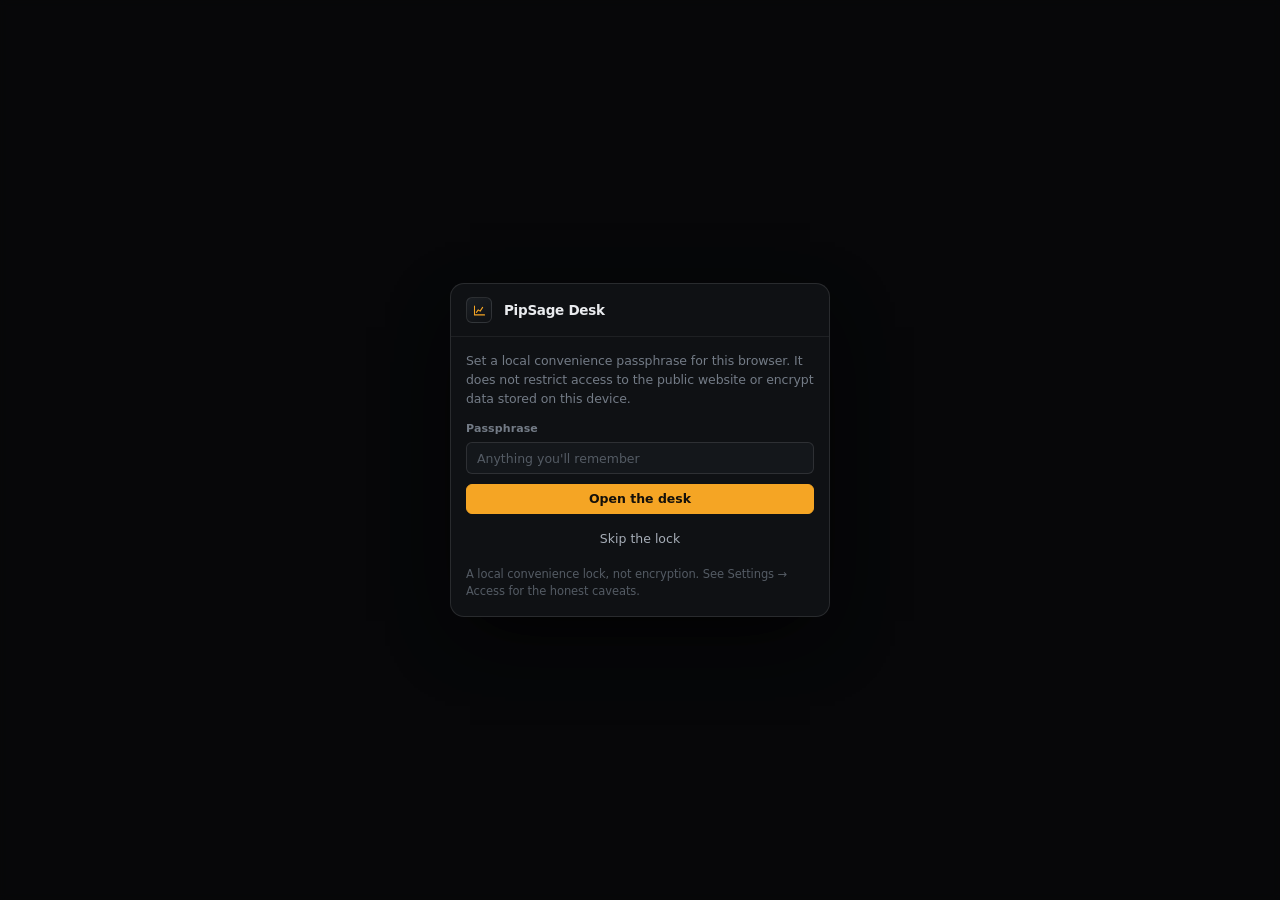
==== commit c729dcc8: "Add optional demo-only MT5 quote relay Co-authored-by: arena-agent <297053741+arena-agent@users.nore" ====
--- a/analytics.html
+++ b/analytics.html
@@ -819,6 +819,7 @@
 <body data-page="analytics" data-nav="analytics.html">
 <a class="skip" href="#app">Skip to content</a>
 <main id="app" role="main"></main>
+<script>window.PS_API_URL="";</script>
 <script>/* ==========================================================================
    PipSage Desk — core runtime
    Store, market math, indicator library, shell chrome, UI primitives.
@@ -2139,7 +2140,7 @@
           <h2 style="margin-left:2px">PipSage Desk</h2>
         </div>
         <div class="modal-body">
-          <p class="sm muted">This desk is yours alone. Set a passphrase for this device — it is stored locally and never leaves the browser.</p>
+          <p class="sm muted">Set a local convenience passphrase for this browser. It does not restrict access to the public website or encrypt data stored on this device.</p>
           <form id="gate-form" style="display:grid;gap:10px">
             <div class="field">
               <label for="gate-pass">Passphrase</label>
@@ -2233,6 +2234,443 @@
   };
 
   document.addEventListener('DOMContentLoaded', PS.start);
+})();
+
+
+/* ==========================================================================
+   PipSage Desk — optional, owner-authenticated MT5 demo bridge client.
+   Owner token lives in tab sessionStorage only. MT5 credentials stay in the
+   already-authenticated desktop terminal and never enter this browser.
+   ========================================================================== */
+(function () {
+  'use strict';
+  const PS = window.PS;
+  const TOKEN_KEY = 'pipsage.bridge-owner-token';
+  const API_URL = String(window.PS_API_URL || '').trim().replace(/\/+$/, '');
+  const MAX_QUOTE_AGE = 10000;
+  const state = { status: null, quotes: new Map(), error: '', lastUpdate: 0, running: false, timer: null, busy: false, bindPending: false };
+  const originalPrice = PS.price;
+  const originalDailyChange = PS.dailyChange;
+
+  function token() {
+    try { return sessionStorage.getItem(TOKEN_KEY) || ''; }
+    catch (_) { return ''; }
+  }
+
+  function emit() {
+    document.dispatchEvent(new CustomEvent('pipsage:broker-update'));
+    updateMarketNodes();
+  }
+
+  function freshQuote(sym) {
+    const quote = state.quotes.get(String(sym || '').toUpperCase());
+    if (!state.status || !state.status.connected || !state.status.demo || !quote || quote.stale || Date.now() - quote.receivedAt > MAX_QUOTE_AGE) return null;
+    return quote;
+  }
+
+  async function request(path, options = {}) {
+    if (!API_URL) throw new Error('The Render static site has no PIPSAGE_API_URL build setting yet.');
+    const access = token();
+    if (!access) throw new Error('Enter the owner access token in Settings to connect this browser.');
+    const controller = new AbortController();
+    const timeout = setTimeout(() => controller.abort(), 15000);
+    try {
+      const response = await fetch(API_URL + path, {
+        method: options.method || 'GET',
+        headers: Object.assign({
+          Authorization: 'Bearer ' + access,
+          Accept: 'application/json',
+        }, options.body ? { 'Content-Type': 'application/json' } : {}, options.headers || {}),
+        body: options.body ? JSON.stringify(options.body) : undefined,
+        cache: 'no-store',
+        mode: 'cors',
+        signal: controller.signal,
+      });
+      let payload = {};
+      try { payload = await response.json(); } catch (_) {}
+      if (!response.ok) throw new Error(payload.error || `API request failed (${response.status}).`);
+      return payload;
+    } finally {
+      clearTimeout(timeout);
+    }
+  }
+
+  function status() {
+    return Object.assign({
+      apiConfigured: !!API_URL,
+      authenticated: !!token(),
+      connected: false,
+      demo: false,
+      quoteCount: 0,
+      availableSymbols: [],
+      missingSymbols: [],
+      maxRiskPercent: 1.25,
+      pendingOrder: null,
+    }, state.status || {});
+  }
+
+  async function refresh() {
+    if (state.busy || !API_URL || !token()) return status();
+    state.busy = true;
+    try {
+      const snapshot = await request('/api/status');
+      const quoteData = await request('/api/quotes');
+      state.status = snapshot;
+      state.quotes.clear();
+      (quoteData.quotes || []).forEach((q) => {
+        if (!q.stale && Number.isFinite(q.bid) && Number.isFinite(q.ask) && q.ask >= q.bid && q.bid > 0) {
+          state.quotes.set(q.symbol, Object.assign({}, q, { receivedAt: Date.now() }));
+        }
+      });
+      state.error = '';
+      state.lastUpdate = Date.now();
+      emit();
+    } catch (err) {
+      state.error = err && err.name === 'AbortError' ? 'API request timed out.' : String(err && err.message || 'Connection failed.');
+      if (/Access denied|401/i.test(state.error)) {
+        try { sessionStorage.removeItem(TOKEN_KEY); } catch (_) {}
+        state.status = null;
+        state.quotes.clear();
+      } else if (state.status) {
+        state.status = Object.assign({}, state.status, { connected: false, demo: false });
+      }
+      emit();
+    } finally {
+      state.busy = false;
+    }
+    return status();
+  }
+
+  function start() {
+    if (state.running) return;
+    state.running = true;
+    refresh();
+    state.timer = setInterval(refresh, 2500);
+  }
+
+  async function connect(ownerToken) {
+    const value = String(ownerToken || '').trim();
+    if (!API_URL) throw new Error('API URL is not configured in the Render static-site build.');
+    if (value.length < 64) throw new Error('Owner access token must be a 64-character random token.');
+    try { sessionStorage.setItem(TOKEN_KEY, value); }
+    catch (_) { throw new Error('This browser does not allow session storage.'); }
+    state.status = null;
+    const result = await refresh();
+    if (!result.authenticated || !state.status) throw new Error(state.error || 'Could not authenticate with the PipSage API.');
+    return status();
+  }
+
+  function disconnect() {
+    try { sessionStorage.removeItem(TOKEN_KEY); } catch (_) {}
+    state.status = null;
+    state.quotes.clear();
+    state.error = '';
+    emit();
+    return status();
+  }
+
+  async function placeDemoOrder(order) {
+    if (!status().connected || !status().demo) throw new Error('The Exness MT5 demo bridge is not connected.');
+    return request('/api/orders', { method: 'POST', body: order });
+  }
+
+  async function getOrder(id) {
+    if (!/^[a-f0-9]{32}$/.test(String(id || ''))) throw new Error('Invalid order reference.');
+    return request('/api/orders/' + id);
+  }
+
+  async function acknowledgeUnknown(id) {
+    if (!/^[a-f0-9]{32}$/.test(String(id || ''))) throw new Error('Invalid order reference.');
+    return request('/api/orders/' + id + '/acknowledge', { method: 'POST', body: {} });
+  }
+
+  function quote(sym) { return freshQuote(sym); }
+
+  function livePrice(sym, side) {
+    const q = freshQuote(sym);
+    if (!q) return originalPrice(sym);
+    if (side === 'buy') return q.bid; // a long position exits at bid
+    if (side === 'sell') return q.ask; // a short position exits at ask
+    return (q.bid + q.ask) / 2;
+  }
+  PS.price = livePrice;
+  PS.dailyChange = function (sym) {
+    const q = freshQuote(sym);
+    return q && Number.isFinite(q.dayChange) ? q.dayChange : originalDailyChange(sym);
+  };
+
+  PS.broker = {
+    apiUrl: API_URL,
+    token,
+    status,
+    quote,
+    refresh,
+    connect,
+    disconnect,
+    placeDemoOrder,
+    getOrder,
+    acknowledgeUnknown,
+    isLive: (sym) => !!freshQuote(sym),
+  };
+
+  function updateMarketNodes() {
+    document.querySelectorAll('[data-market-price]').forEach((el) => {
+      const sym = el.getAttribute('data-market-price');
+      const q = freshQuote(sym);
+      const meta = PS.symMeta(sym);
+      const price = q ? livePrice(sym, el.dataset.marketSide) : originalPrice(sym);
+      el.textContent = PS.fmt(price, meta.dec);
+      el.title = q
+        ? `${q.brokerSymbol} · bid ${PS.fmt(q.bid, meta.dec)} / ask ${PS.fmt(q.ask, meta.dec)} · ${new Date(q.time).toLocaleTimeString()}`
+        : 'Sample price · no fresh Exness MT5 quote for this symbol';
+    });
+    document.querySelectorAll('[data-market-day]').forEach((el) => {
+      const sym = el.dataset.marketDay;
+      const change = PS.dailyChange(sym);
+      el.textContent = PS.pctStr(change);
+      el.classList.remove('up', 'dn', 'flat');
+      el.classList.add(PS.klass(change));
+      if (!freshQuote(sym)) el.title = 'Illustrative sample day change';
+      else el.title = 'Change from the current MT5 daily candle open';
+    });
+    document.querySelectorAll('[data-market-bidask]').forEach((el) => {
+      const sym = el.dataset.marketBidask;
+      const meta = PS.symMeta(sym);
+      const q = freshQuote(sym);
+      if (q) el.textContent = `${PS.fmt(q.bid, meta.dec)} / ${PS.fmt(q.ask, meta.dec)}`;
+      else {
+        const px = originalPrice(sym);
+        const spread = meta.base * 0.00002;
+        el.textContent = `${PS.fmt(px - spread, meta.dec)} / ${PS.fmt(px + spread, meta.dec)}`;
+      }
+    });
+    document.querySelectorAll('[data-market-spread]').forEach((el) => {
+      const sym = el.dataset.marketSpread;
+      const meta = PS.symMeta(sym);
+      const q = freshQuote(sym);
+      el.textContent = PS.fmt(q ? q.ask - q.bid : meta.base * 0.00004, meta.dec);
+      el.title = q ? `${q.brokerSymbol} quote spread` : 'Illustrative sample spread';
+    });
+    document.querySelectorAll('[data-live-pnl]').forEach((el) => {
+      const sym = el.dataset.livePnl;
+      const side = el.dataset.side;
+      const lots = Number(el.dataset.lots);
+      const entry = Number(el.dataset.entry);
+      const value = PS.pnlFor(sym, side, lots, entry, PS.price(sym, side));
+      el.textContent = PS.money(value, PS.settings().currency);
+      el.classList.remove('up', 'dn', 'flat');
+      el.classList.add(PS.klass(value));
+    });
+    document.querySelectorAll('[data-live-r]').forEach((el) => {
+      const sym = el.dataset.liveR;
+      const side = el.dataset.side;
+      const value = PS.rFor(sym, side, Number(el.dataset.lots), Number(el.dataset.entry), PS.price(sym, side), Number(el.dataset.stop));
+      el.textContent = PS.signed(value, 2) + 'R';
+      el.classList.remove('up', 'dn', 'flat');
+      el.classList.add(PS.klass(value));
+    });
+    document.querySelectorAll('[data-live-total-pnl]').forEach((el) => {
+      const saved = PS.Store.get(PS.KEYS.trades, []);
+      const open = (Array.isArray(saved) ? saved : []).filter((trade) => trade && trade.status === 'open');
+      const total = open.reduce((sum, trade) => sum + PS.pnlFor(trade.sym, trade.side, trade.lots, trade.entry, PS.price(trade.sym, trade.side)), 0);
+      el.textContent = PS.money(total, PS.settings().currency);
+      el.classList.remove('up', 'dn', 'flat');
+      el.classList.add(PS.klass(total));
+    });
+    const freshCount = Array.from(state.quotes.keys()).filter((sym) => !!freshQuote(sym)).length;
+    document.querySelectorAll('[data-market-feed]').forEach((el) => {
+      const connected = status().connected && freshCount > 0;
+      el.textContent = connected ? `Exness MT5 demo · ${freshCount} live` : 'sample feed';
+      el.classList.toggle('chip-teal', connected);
+      el.classList.toggle('chip-amber', !connected);
+    });
+    paintSettingsPanel();
+    paintOrderTicket();
+  }
+
+  function paintSettingsPanel() {
+    const root = document.getElementById('broker-link-panel');
+    if (!root) return;
+    const stateEl = root.querySelector('#broker-link-state');
+    const detailEl = root.querySelector('#broker-link-detail');
+    const input = root.querySelector('#broker-owner-token');
+    const disconnectButton = root.querySelector('#broker-disconnect');
+    const current = status();
+    if (input && current.authenticated && document.activeElement !== input) input.value = '';
+    if (!current.apiConfigured) {
+      stateEl.textContent = 'API not configured';
+      detailEl.textContent = 'Create the Render API service and set PIPSAGE_API_URL on the static site before connecting.';
+    } else if (!current.authenticated) {
+      stateEl.textContent = 'Not connected';
+      detailEl.textContent = 'Enter the owner access token from the API service. It is held in this tab session only.';
+    } else if (current.connected && current.demo) {
+      stateEl.textContent = `Connected · demo · ${current.quoteCount || 0} live symbols`;
+      const missing = (current.missingSymbols || []).slice(0, 6);
+      detailEl.textContent = !current.quoteCount
+        ? 'MT5 demo account is verified, but there are no fresh ticks yet. Check that Market Watch symbols are visible and the broker market is publishing quotes.'
+        : missing.length
+          ? `Some instruments are not mapped in MT5: ${missing.join(', ')}${(current.missingSymbols || []).length > 6 ? '…' : ''}. See bridge/symbol-map.local.json.`
+          : 'Exness MT5 demo verified. Market orders are demo-only and are rechecked by the desktop bridge.';
+    } else {
+      stateEl.textContent = 'API reachable · MT5 demo bridge offline';
+      detailEl.textContent = state.error || current.connectionError || 'Start the bridge on the Windows PC with MT5 open to the Exness demo account.';
+    }
+    if (disconnectButton) disconnectButton.hidden = !current.authenticated;
+  }
+
+  function paintOrderTicket() {
+    const root = document.getElementById('demo-order-ticket');
+    if (!root) return;
+    const symbol = root.querySelector('#order-symbol');
+    const side = root.querySelector('#order-side');
+    const volume = root.querySelector('#order-volume');
+    const stop = root.querySelector('#order-stop');
+    const target = root.querySelector('#order-target');
+    const preview = root.querySelector('#order-preview');
+    const button = root.querySelector('#demo-order-submit');
+    const sym = symbol && symbol.value;
+    const direction = side && side.value;
+    const quote = freshQuote(sym);
+    const statusNow = status();
+    if (quote && preview) {
+      const entry = direction === 'buy' ? quote.ask : quote.bid;
+      const sl = Number(stop && stop.value);
+      const lots = Number(volume && volume.value);
+      const risk = sl > 0 && lots > 0 ? PS.riskCashFor(sym, lots, entry, sl) : 0;
+      const equity = Number(statusNow.equity || 0);
+      const pctText = statusNow.accountCurrency === 'USD' && equity > 0 ? ` (${PS.fmt((risk / equity) * 100, 2)}% of demo equity)` : '';
+      preview.textContent = `MT5 ${quote.brokerSymbol} · bid ${PS.fmt(quote.bid, PS.symMeta(sym).dec)} / ask ${PS.fmt(quote.ask, PS.symMeta(sym).dec)} · desk-estimated stop risk ${PS.money(risk, 'USD')}${pctText}. The MT5 bridge recalculates risk in account currency using broker contract details before sending.`;
+    } else if (preview) {
+      preview.textContent = 'Waiting for an authenticated, fresh MT5 demo quote. No sample price can be used to place an order.';
+    }
+    if (button) button.disabled = !(statusNow.connected && statusNow.demo && quote && !statusNow.pendingOrder);
+    const acknowledge = root.querySelector('#order-acknowledge');
+    if (acknowledge) {
+      const needsReview = statusNow.pendingOrder && statusNow.pendingOrder.status === 'unknown';
+      acknowledge.hidden = !needsReview;
+      if (needsReview && preview) preview.textContent = 'An order result was lost. Check MT5 order history first; never assume it failed or submit a duplicate.';
+    }
+  }
+
+  function bindSettingsPanel() {
+    const root = document.getElementById('broker-link-panel');
+    if (!root || root.dataset.bound) return;
+    root.dataset.bound = '1';
+    const input = root.querySelector('#broker-owner-token');
+    root.querySelector('#broker-connect').addEventListener('click', async () => {
+      try {
+        await connect(input.value);
+        input.value = '';
+        PS.toast('PipSage API connected for this tab');
+      } catch (err) {
+        PS.toast(err.message || 'Could not connect', 'err');
+      }
+      paintSettingsPanel();
+    });
+    root.querySelector('#broker-disconnect').addEventListener('click', () => {
+      disconnect();
+      PS.toast('Broker API disconnected from this tab');
+    });
+    paintSettingsPanel();
+  }
+
+  function bindOrderTicket() {
+    const root = document.getElementById('demo-order-ticket');
+    if (!root || root.dataset.bound) return;
+    root.dataset.bound = '1';
+    ['#order-symbol', '#order-side', '#order-volume', '#order-stop', '#order-target'].forEach((selector) => {
+      const el = root.querySelector(selector);
+      if (el) { el.addEventListener('input', paintOrderTicket); el.addEventListener('change', paintOrderTicket); }
+    });
+    root.querySelector('#demo-order-submit').addEventListener('click', async () => {
+      const symbol = root.querySelector('#order-symbol').value;
+      const side = root.querySelector('#order-side').value;
+      const volume = Number(root.querySelector('#order-volume').value);
+      const stopLoss = Number(root.querySelector('#order-stop').value);
+      const targetText = root.querySelector('#order-target').value.trim();
+      const takeProfit = targetText ? Number(targetText) : null;
+      const q = freshQuote(symbol);
+      if (!q || !status().connected || !status().demo) return PS.toast('A verified demo quote is required', 'err');
+      if (!Number.isFinite(volume) || volume <= 0 || !Number.isFinite(stopLoss) || stopLoss <= 0 || (takeProfit !== null && (!Number.isFinite(takeProfit) || takeProfit <= 0))) {
+        return PS.toast('Enter a valid volume and protective stop loss', 'err');
+      }
+      const entry = side === 'buy' ? q.ask : q.bid;
+      const risk = PS.riskCashFor(symbol, volume, entry, stopLoss);
+      const maxRiskPercent = Number(status().maxRiskPercent || 1.25);
+      const text = `Send a DEMO ${side.toUpperCase()} market order for ${volume} lot(s) of ${symbol} on Exness MT5?\n\nEntry estimate: ${PS.fmt(entry, PS.symMeta(symbol).dec)}\nStop loss: ${PS.fmt(stopLoss, PS.symMeta(symbol).dec)}\nTake profit: ${takeProfit ? PS.fmt(takeProfit, PS.symMeta(symbol).dec) : 'not set'}\nDesk-estimated stop risk: ${PS.money(risk, 'USD')} (USD model; MT5 recalculates in account currency)\nServer risk cap: ${maxRiskPercent}% of demo equity\n\nThe API and MT5 bridge will refuse live accounts. Check the MT5 terminal after submission.`;
+      if (!(await PS.confirm(text, { danger: true, confirmLabel: 'Send demo order' }))) return;
+      const button = root.querySelector('#demo-order-submit');
+      button.disabled = true;
+      const orderState = root.querySelector('#order-result');
+      orderState.textContent = 'Submitting demo order…';
+      try {
+        const submitted = await placeDemoOrder({ symbol, side, volume, stopLoss, takeProfit });
+        orderState.textContent = `Queued (${submitted.id.slice(0, 8)}). Waiting for the MT5 demo terminal…`;
+        const deadline = Date.now() + 70000;
+        while (Date.now() < deadline) {
+          await new Promise((resolve) => setTimeout(resolve, 1500));
+          const response = await getOrder(submitted.id);
+          const order = response.order;
+          if (['filled', 'partial', 'rejected', 'error', 'expired', 'unknown', 'acknowledged'].includes(order.status)) {
+            orderState.textContent = `Demo order ${order.status.toUpperCase()}: ${order.message || 'Check MT5 terminal history.'}${order.filledVolume ? ' · ' + PS.fmt(order.filledVolume, 3) + ' lots filled' : ''}${order.ticket ? ' · ticket ' + order.ticket : ''}${order.fillPrice ? ' · fill ' + PS.fmt(order.fillPrice, PS.symMeta(symbol).dec) : ''}`;
+            if (order.status === 'filled' || order.status === 'partial') PS.toast(order.status === 'partial' ? 'MT5 demo order partially filled' : 'MT5 demo order accepted');
+            else PS.toast('Order needs review: ' + order.status, 'err');
+            await refresh();
+            break;
+          }
+          orderState.textContent = `Order ${order.status} · ${order.message || 'Waiting for terminal confirmation.'}`;
+        }
+        if (Date.now() >= deadline) orderState.textContent = 'No final response yet. Check MT5 order history; do not submit again until you confirm whether it filled.';
+      } catch (err) {
+        orderState.textContent = err.message || 'Order request failed.';
+        PS.toast(err.message || 'Demo order failed', 'err');
+      } finally {
+        paintOrderTicket();
+      }
+    });
+    const acknowledge = root.querySelector('#order-acknowledge');
+    if (acknowledge) acknowledge.addEventListener('click', async () => {
+      const pending = status().pendingOrder;
+      if (!pending || pending.status !== 'unknown') return;
+      const ok = await PS.confirm('Have you checked MT5 order history for this order? Acknowledge only after review. This clears PipSage’s duplicate-send lock; it does not cancel or change any broker order.', { danger: true, confirmLabel: 'I checked MT5 history' });
+      if (!ok) return;
+      try {
+        await acknowledgeUnknown(pending.id);
+        await refresh();
+        PS.toast('Order marked reviewed');
+      } catch (err) { PS.toast(err.message || 'Could not acknowledge order', 'err'); }
+    });
+    paintOrderTicket();
+  }
+
+  function bindPage() {
+    bindSettingsPanel();
+    bindOrderTicket();
+    paintSettingsPanel();
+    paintOrderTicket();
+  }
+
+  document.addEventListener('ps:ready', bindPage);
+  document.addEventListener('pipsage:broker-update', bindPage);
+  const appRoot = document.getElementById('app');
+  if (appRoot && window.MutationObserver) {
+    new MutationObserver(() => {
+      if (state.bindPending) return;
+      state.bindPending = true;
+      Promise.resolve().then(() => {
+        state.bindPending = false;
+        bindPage();
+      });
+    }).observe(appRoot, { childList: true });
+  }
+
+  const originalMount = PS.mount;
+  if (typeof originalMount === 'function') {
+    PS.mount = function () {
+      start();
+      return originalMount.apply(this, arguments);
+    };
+  }
 })();
 
 
@@ -2996,7 +3434,7 @@
 
   /* derive live-ish trade numbers */
   ui.liveTrade = function (t) {
-    const px = t.status === 'open' ? PS.price(t.sym) : t.exit;
+    const px = t.status === 'open' ? PS.price(t.sym, t.side) : t.exit;
     const pnl = t.status === 'open' ? PS.pnlFor(t.sym, t.side, t.lots, t.entry, px) : t.pnl;
     const r = PS.rFor(t.sym, t.side, t.lots, t.entry, px, t.sl);
     return Object.assign({}, t, {
@@ -3206,7 +3644,7 @@
     /* KPI tiles */
     const kpis = `<div class="grid g6">
       ${ui.kpi({ k: 'Equity', v: money(equity, ccy, 0), d: `<span class="num">${money(acc.balance, ccy, 0)}</span> balance`, accent: true, iconName: 'gauge' })}
-      ${ui.kpi({ k: 'Open P&L', v: `<span class="${klass(acc.openPnl)}">${money(acc.openPnl, ccy)}</span>`, d: `${acc.open.length} position${acc.open.length === 1 ? '' : 's'}`, iconName: 'layers' })}
+      ${ui.kpi({ k: 'Open P&L', v: `<span class="${klass(acc.openPnl)}" data-live-total-pnl>${money(acc.openPnl, ccy)}</span>`, d: `${acc.open.length} position${acc.open.length === 1 ? '' : 's'}`, iconName: 'layers' })}
       ${ui.kpi({ k: 'Today', v: `<span class="${klass(todayPnl)}">${money(todayPnl, ccy)}</span>`, d: `${todayClosed.length} closed`, iconName: 'clock' })}
       ${ui.kpi({ k: 'Realised', v: `<span class="${klass(stats.net)}">${money(stats.net, ccy)}</span>`, d: `${stats.count} trades all-time`, iconName: 'chart' })}
       ${ui.kpi({ k: 'Win rate', v: fmt(stats.winRate, 1) + '<small>%</small>', d: `${stats.wins}W · ${stats.losses}L`, iconName: 'target' })}
@@ -3266,16 +3704,16 @@
         <td><strong>${esc(t.sym)}</strong><div class="xs dim">${esc(t.setup || '')}</div></td>
         <td>${ui.chip(t.side.toUpperCase(), t.side === 'buy' ? 'green' : 'red')}</td>
         <td class="num">${PS.fmtPrice(t.entry)}</td>
-        <td class="num">${PS.fmtPrice(t.markPrice)}</td>
-        <td class="num ${klass(t.livePnl)}">${money(t.livePnl, ccy)}</td>
-        <td class="num ${klass(t.liveR)}">${signed(t.liveR, 2)}R</td>
+        <td class="num" data-market-price="${t.sym}" data-market-side="${t.side}">${PS.fmtPrice(t.markPrice)}</td>
+        <td class="num ${klass(t.livePnl)}" data-live-pnl="${t.sym}" data-side="${t.side}" data-lots="${t.lots}" data-entry="${t.entry}">${money(t.livePnl, ccy)}</td>
+        <td class="num ${klass(t.liveR)}" data-live-r="${t.sym}" data-side="${t.side}" data-lots="${t.lots}" data-entry="${t.entry}" data-stop="${t.sl || 0}">${signed(t.liveR, 2)}R</td>
       </tr>`;
     });
 
     const positionsPanel = ui.panel({
       title: 'Open positions',
-      sub: `${acc.open.length} live · marks are sample prices`,
-      right: `<a class="btn btn-sm btn-ghost" href="positions.html">Manage ${icon('arrowRight')}</a>`,
+      sub: `${acc.open.length} local journal position${acc.open.length === 1 ? '' : 's'} · marks use current feed when connected`,
+      right: `<span class="chip chip-amber" data-market-feed>sample feed</span><a class="btn btn-sm btn-ghost" href="positions.html">Manage ${icon('arrowRight')}</a>`,
       flush: true,
       body: ui.table({
         cols: ['Instrument', 'Side', { label: 'Entry', num: true }, { label: 'Mark', num: true }, { label: 'P&L', num: true }, { label: 'R', num: true }],
@@ -3292,15 +3730,15 @@
       const series = PS.candles(sym, 24).map((c) => c.c);
       return `<tr>
         <td><strong>${esc(sym)}</strong><div class="xs dim">${esc(meta.cls)}</div></td>
-        <td class="num">${fmt(px, meta.dec)}</td>
-        <td class="num ${klass(chg)}">${pctStr(chg)}</td>
+        <td class="num" data-market-price="${sym}">${fmt(px, meta.dec)}</td>
+        <td class="num ${klass(chg)}" data-market-day="${sym}">${pctStr(chg)}</td>
         <td style="width:74px">${PS.sparkSvg(series, { w: 66, h: 18 })}</td>
       </tr>`;
     });
 
     const watchPanel = ui.panel({
       title: 'Watchlist',
-      right: `<a class="btn btn-sm btn-ghost" href="charts.html">Charts ${icon('arrowRight')}</a>`,
+      right: `<span class="chip chip-amber" data-market-feed>sample feed</span><a class="btn btn-sm btn-ghost" href="charts.html">Charts ${icon('arrowRight')}</a>`,
       flush: true,
       body: ui.table({
         cols: ['Market', { label: 'Price', num: true }, { label: 'Day', num: true }, { label: '', num: false }],
@@ -3484,8 +3922,8 @@
     root.innerHTML = `
       <div class="page-head">
         <div class="titles">
-          <h1>Charts <span class="chip chip-amber" style="margin-left:2px">sample feed</span></h1>
-          <div class="sub">Analysis workspace · crosshair, zoom and pan enabled</div>
+          <h1>Charts <span class="chip chip-amber" data-market-feed style="margin-left:2px">sample feed</span></h1>
+          <div class="sub">Sample OHLC candles · crosshair, zoom and pan enabled</div>
         </div>
         <div class="actions">
           <div class="seg" id="tf-seg">
@@ -3516,8 +3954,8 @@
                         <span class="xs dim" style="display:block">${esc(m.cls)}</span>
                       </span>
                       <span class="right">
-                        <span class="mono xs" style="display:block">${fmt(PS.price(sym), m.dec)}</span>
-                        <span class="mono xs ${klass(chg)}">${PS.pctStr(chg)}</span>
+                        <span class="mono xs" style="display:block" data-market-price="${sym}">${fmt(PS.price(sym), m.dec)}</span>
+                        <span class="mono xs ${klass(chg)}" data-market-day="${sym}">${PS.pctStr(chg)}</span>
                       </span>
                     </button>`;
                   })
@@ -3549,8 +3987,8 @@
                 <div class="row" style="gap:10px">
                   <h2 style="font-size:14px">${esc(state.sym)}</h2>
                   <span class="chip chip-plain">${esc(meta.cls)}</span>
-                  <span class="mono sm" id="last-px">${fmt(PS.price(state.sym), meta.dec)}</span>
-                  <span class="mono xs ${klass(PS.dailyChange(state.sym))}" id="last-chg">${PS.pctStr(PS.dailyChange(state.sym))}</span>
+                  <span class="mono sm" id="last-px" data-market-price="${state.sym}">${fmt(PS.price(state.sym), meta.dec)}</span>
+                  <span class="mono xs ${klass(PS.dailyChange(state.sym))}" id="last-chg" data-market-day="${state.sym}">${PS.pctStr(PS.dailyChange(state.sym))}</span>
                 </div>
                 <div class="right">
                   <span class="label" style="margin-right:2px">Pane</span>
@@ -3594,12 +4032,29 @@
           <div style="display:grid;gap:10px" id="col-side">
             ${ui.panel({
               title: 'Market',
+              sub: 'Indicators use sample candles; bid/ask follows the live feed when connected',
               body: `<div id="market-info"></div>`,
             })}
             ${ui.panel({
               title: 'Position size',
               sub: 'From your risk settings',
               body: `<div id="sizer" class="col" style="gap:9px"></div>`,
+            })}
+            ${ui.panel({
+              title: 'Exness MT5 demo ticket',
+              sub: 'Market orders · demo account only',
+              body: `<div class="col" id="demo-order-ticket" style="gap:9px">
+                <p class="xs dim">Requires a verified MT5 demo quote and owner connection from Settings. A protective stop is mandatory; the desktop bridge rechecks the broker-calculated risk before sending.</p>
+                ${ui.field({ label: 'Instrument', id: 'order-symbol', value: state.sym, options: PS.SYMBOLS.map((x) => ({ value: x.sym, label: x.sym })) })}
+                ${ui.field({ label: 'Side', id: 'order-side', value: 'buy', options: [{ value: 'buy', label: 'Buy / long' }, { value: 'sell', label: 'Sell / short' }] })}
+                ${ui.field({ label: 'Volume (lots)', id: 'order-volume', type: 'number', value: '0.01', attrs: 'min="0.01" max="100" step="0.01"' })}
+                ${ui.field({ label: 'Stop loss (required)', id: 'order-stop', type: 'number', value: '', placeholder: 'Price', attrs: 'min="0.00001" step="any"' })}
+                ${ui.field({ label: 'Take profit (optional)', id: 'order-target', type: 'number', value: '', placeholder: 'Price', attrs: 'min="0.00001" step="any"' })}
+                <p class="xs dim" id="order-preview">Waiting for an authenticated, fresh MT5 demo quote. No sample price can be used to place an order.</p>
+                <button class="btn btn-primary btn-block" id="demo-order-submit" disabled>Send demo order</button>
+                <button class="btn btn-sm btn-block" id="order-acknowledge" hidden>Mark reviewed in MT5</button>
+                <p class="xs" id="order-result" role="status" aria-live="polite"></p>
+              </div>`,
             })}
             ${ui.panel({
               title: 'Session',
@@ -3721,11 +4176,12 @@
     const lastC = candles[candles.length - 1].c;
     const bbU = bb.upper.filter((v) => v != null).pop();
     const bbL = bb.lower.filter((v) => v != null).pop();
-    const spreadPts = Math.round(meta.base * (meta.vol / 100) * 0.35 * (meta.dec > 3 ? 10000 : 1));
+    const sampleBid = lastC - meta.base * 0.00002;
+    const sampleAsk = lastC + meta.base * 0.00002;
 
     info.innerHTML = ui.statRows([
-      { k: 'Bid / Ask', v: `${fmt(lastC - meta.base * 0.00002, meta.dec)} / ${fmt(lastC + meta.base * 0.00002, meta.dec)}` },
-      { k: 'Spread', v: spreadPts + ' pts' },
+      { k: 'Bid / Ask', v: `<span data-market-bidask="${state.sym}">${fmt(sampleBid, meta.dec)} / ${fmt(sampleAsk, meta.dec)}</span>` },
+      { k: 'Spread (price)', v: `<span data-market-spread="${state.sym}">${fmt(sampleAsk - sampleBid, meta.dec)}</span>` },
       { k: 'ATR (14)', v: fmt(atr, meta.dec) },
       { k: 'RSI (14)', v: fmt(rsi, 1), cls: rsi > 70 ? 'dn' : rsi < 30 ? 'up' : '' },
       { k: 'ADX (14)', v: fmt(adxV, 1) },
@@ -3928,16 +4384,16 @@
         </td>
         <td>${ui.chip(t.side.toUpperCase(), t.side === 'buy' ? 'green' : 'red')}<div class="xs dim" style="margin-top:2px">${fmt(t.lots, 2)} lots</div></td>
         <td class="num">${PS.fmtPrice(t.entry)}</td>
-        <td class="num">${PS.fmtPrice(t.markPrice)}</td>
+        <td class="num" data-market-price="${t.sym}" data-market-side="${t.side}">${PS.fmtPrice(t.markPrice)}</td>
         <td class="num">${t.sl ? PS.fmtPrice(t.sl) : '—'}</td>
         <td class="num">${t.tp ? PS.fmtPrice(t.tp) : '—'}</td>
-        <td class="num ${klass(t.livePnl)}">${money(t.livePnl, ccy)}</td>
-        <td class="num ${klass(t.liveR)}">${signed(t.liveR, 2)}R</td>
+        <td class="num ${klass(t.livePnl)}" data-live-pnl="${t.sym}" data-side="${t.side}" data-lots="${t.lots}" data-entry="${t.entry}">${money(t.livePnl, ccy)}</td>
+        <td class="num ${klass(t.liveR)}" data-live-r="${t.sym}" data-side="${t.side}" data-lots="${t.lots}" data-entry="${t.entry}" data-stop="${t.sl || 0}">${signed(t.liveR, 2)}R</td>
         <td class="num dim">${money(riskCash, ccy, 0)}</td>
         <td style="text-align:right">
           <div class="row" style="gap:3px;justify-content:flex-end">
-            <button class="icon-btn" data-modify="${t.id}" title="Modify">${icon('edit')}</button>
-            <button class="icon-btn" data-close="${t.id}" title="Close position">${icon('x')}</button>
+            <button class="icon-btn" data-modify="${t.id}" title="Edit journal record">${icon('edit')}</button>
+            <button class="icon-btn" data-close="${t.id}" title="Record journal closure">${icon('x')}</button>
           </div>
         </td>
       </tr>`;
@@ -3966,21 +4422,22 @@
           <div class="sub">Open exposure, risk to stops and execution history</div>
         </div>
         <div class="actions">
+          <span class="chip chip-amber" data-market-feed>sample feed</span>
           <button class="btn btn-sm" data-act="export">${icon('download')}Export</button>
           <button class="btn btn-sm btn-primary" data-act="new">${icon('plus')}New position</button>
         </div>
       </div>
       <div class="page-body">
         <div class="grid g4">
-          ${ui.kpi({ k: 'Open P&L', v: `<span class="${klass(totalPnl)}">${money(totalPnl, ccy)}</span>`, d: `${open.length} position${open.length === 1 ? '' : 's'}`, accent: true, iconName: 'layers' })}
+          ${ui.kpi({ k: 'Open P&L', v: `<span class="${klass(totalPnl)}" data-live-total-pnl>${money(totalPnl, ccy)}</span>`, d: `${open.length} position${open.length === 1 ? '' : 's'}`, accent: true, iconName: 'layers' })}
           ${ui.kpi({ k: 'Risk to stops', v: money(grossRisk, ccy, 0), d: `${fmt((grossRisk / acc.balance) * 100, 2)}% of balance`, iconName: 'shield' })}
-          ${ui.kpi({ k: 'Free margin', v: money(acc.balance - grossRisk, ccy, 0), d: 'balance − open risk', iconName: 'scale' })}
+          ${ui.kpi({ k: 'Balance after stop risk', v: money(acc.balance - grossRisk, ccy, 0), d: 'local balance − open risk', iconName: 'scale' })}
           ${ui.kpi({ k: 'Closed today', v: String(closed.filter((t) => t.closedAt >= new Date().setHours(0, 0, 0, 0)).length), d: `${money(closed.filter((t) => t.closedAt >= new Date().setHours(0, 0, 0, 0)).reduce((a, t) => a + t.pnl, 0), ccy)} realised`, iconName: 'check' })}
         </div>
 
         ${ui.panel({
           title: 'Open positions',
-          sub: 'Sample marks — not a broker feed',
+          sub: 'Local journal positions · marks use the current feed when connected',
           right: `<div class="seg" id="pos-filter">
             <button class="active" data-f="all">All</button>
             <button data-f="buy">Long</button>
@@ -4051,7 +4508,7 @@
         const t = all.find((x) => x.id === b.dataset.close);
         if (!t) return;
         const live = ui.liveTrade(t);
-        const ok = await PS.confirm(`Close ${t.sym} ${t.side} ${t.lots} lots at the current mark (${PS.fmtPrice(live.markPrice)})? This locks in ${money(live.livePnl, ccy)}.`, { confirmLabel: 'Close position' });
+        const ok = await PS.confirm(`Record ${t.sym} ${t.side} ${t.lots} lots as closed in the local journal at the current mark (${PS.fmtPrice(live.markPrice)})? This records ${money(live.livePnl, ccy)} and does not close any MT5 position.`, { confirmLabel: 'Record closure' });
         if (!ok) return;
         t.status = 'closed';
         t.exit = live.markPrice;
@@ -4059,7 +4516,7 @@
         t.pnl = +live.livePnl.toFixed(2);
         t.r = +live.liveR.toFixed(2);
         Store.set(KEYS.trades, all);
-        PS.toast(`${t.sym} closed · ${money(t.pnl, ccy)}`);
+        PS.toast(`${t.sym} journal record closed · ${money(t.pnl, ccy)}`);
         rerender();
       })
     );
@@ -4069,8 +4526,9 @@
         const t = all.find((x) => x.id === b.dataset.modify);
         if (!t) return;
         const m = PS.modal({
-          title: `Modify ${t.sym}`,
-          body: `<div class="grid g2" style="gap:10px">
+          title: `Edit journal record · ${t.sym}`,
+          body: `<p class="xs dim">These values update this local journal record only; they do not modify an MT5 order or stop.</p>
+            <div class="grid g2" style="gap:10px">
               ${ui.field({ label: 'Stop loss', id: 'md-sl', type: 'number', value: t.sl })}
               ${ui.field({ label: 'Take profit', id: 'md-tp', type: 'number', value: t.tp })}
             </div>
@@ -4082,7 +4540,7 @@
               t.tp = Number(el.querySelector('#md-tp').value) || t.tp;
               Store.set(KEYS.trades, all);
               close();
-              PS.toast('Order modified');
+              PS.toast('Journal record updated');
               rerender();
             });
           },
@@ -4354,7 +4812,7 @@
           const preview = () => {
             const v = read();
             const open = !v.exit;
-            const px = open ? PS.price(v.sym) : v.exit;
+            const px = open ? PS.price(v.sym, v.side) : v.exit;
             const pnl = PS.pnlFor(v.sym, v.side, v.lots, v.entry, px);
             const riskCash = PS.riskCashFor(v.sym, v.lots, v.entry, v.sl);
             const r = PS.rFor(v.sym, v.side, v.lots, v.entry, px, v.sl);
@@ -6310,7 +6768,7 @@
       <div class="page-head">
         <div class="titles">
           <h1>Settings</h1>
-          <div class="sub">Everything lives on this device — no accounts, no cloud</div>
+          <div class="sub">Journal and preferences stay in this browser; optional broker relay is separate</div>
         </div>
         <div class="actions">
           <button class="btn btn-sm btn-primary" data-act="save">${icon('save')}Save</button>
@@ -6348,8 +6806,8 @@
         </div>
 
         ${ui.panel({
-          title: 'Broker accounts',
-          sub: 'Descriptive only — this static build cannot place orders',
+          title: 'Sample broker accounts',
+          sub: 'Seeded examples only — not linked to your Exness account',
           flush: true,
           body: `<div>${accounts
             .map(
@@ -6365,9 +6823,24 @@
               </div>`
             )
             .join('')}</div>`,
-          foot: `<div class="row-between"><span class="xs">No live connection exists in this build. Adding one needs a backend with an MT5 bridge.</span>
-            <button class="btn btn-sm" disabled>Connect</button></div>`,
+          foot: `<div class="row-between"><span class="xs">These records are local demo examples, not connected accounts.</span></div>`,
         })}
+
+        <section class="panel" id="broker-link-panel">
+          <div class="panel-head"><div><h2>Exness MT5 connection</h2><div class="sub">Owner-authenticated · demo account only</div></div><span class="chip chip-amber" id="broker-link-state">Checking setup…</span></div>
+          <div class="panel-body" style="display:grid;gap:10px">
+            <p class="sm muted" id="broker-link-detail">MT5 credentials stay in your logged-in desktop terminal. PipSage never asks for or stores your broker password.</p>
+            <div class="field">
+              <label for="broker-owner-token">PipSage API owner token</label>
+              <input class="in" id="broker-owner-token" type="password" autocomplete="new-password" placeholder="Paste the Render PIPSAGE_OWNER_TOKEN here">
+              <span class="hint">This is not your Exness password or MT5 login. It is kept in this tab session only.</span>
+            </div>
+            <div class="row" style="gap:8px;flex-wrap:wrap">
+              <button class="btn btn-sm btn-primary" id="broker-connect">${icon('shield')}Connect securely</button>
+              <button class="btn btn-sm" id="broker-disconnect" hidden>Disconnect this tab</button>
+            </div>
+          </div>
+        </section>
 
         <div class="grid g2">
           ${ui.panel({
